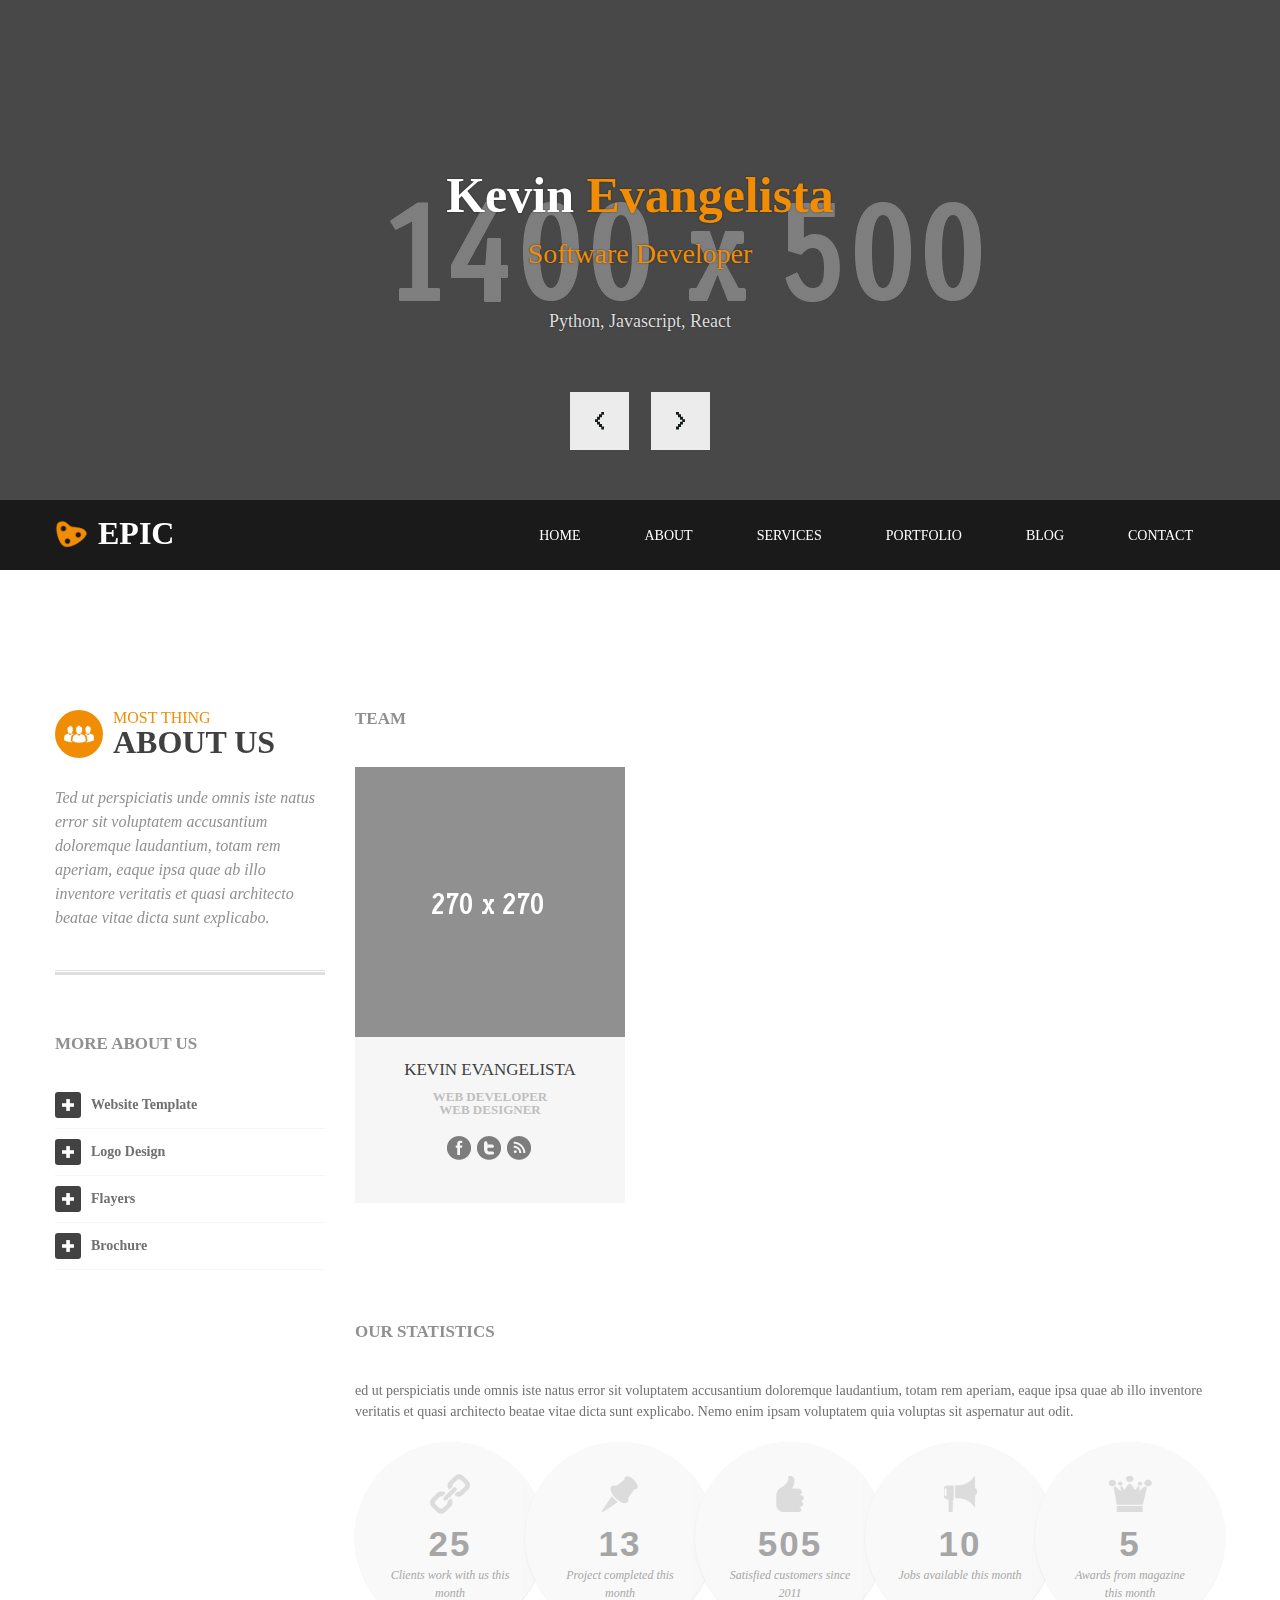
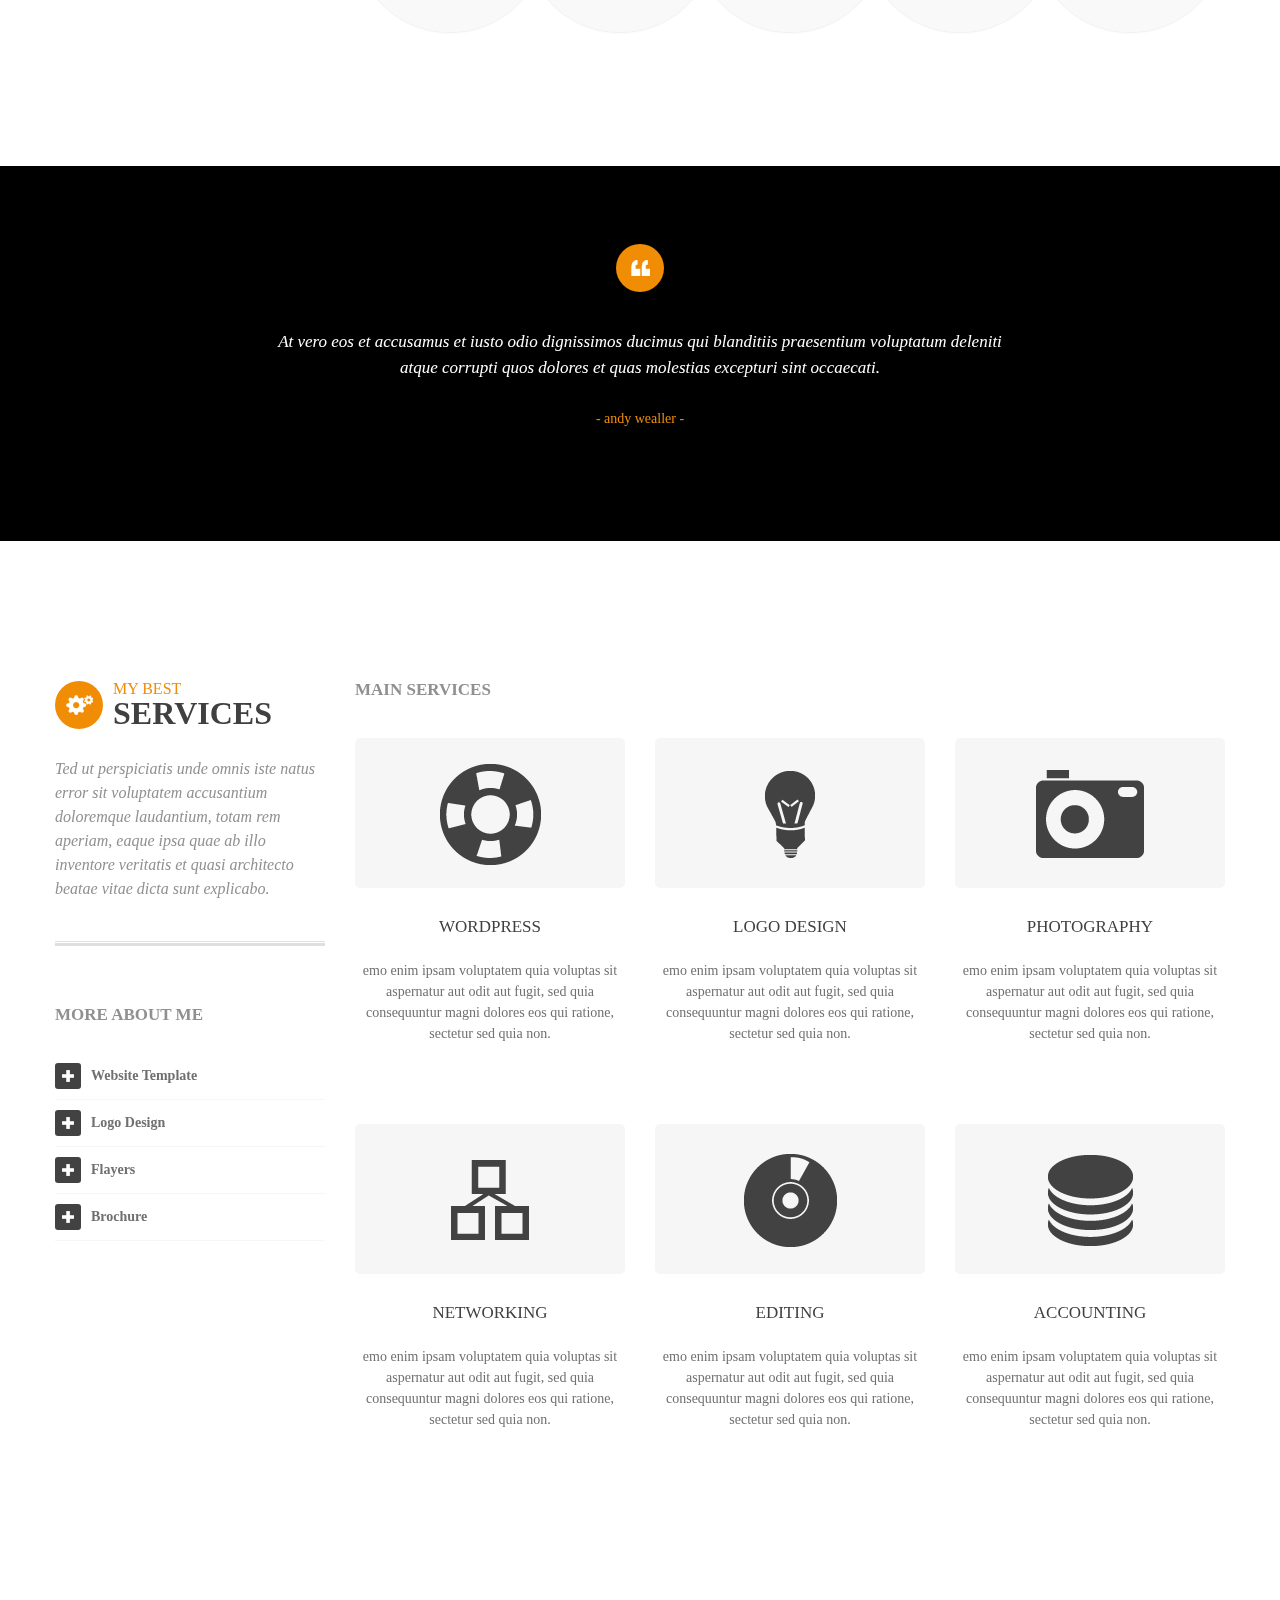
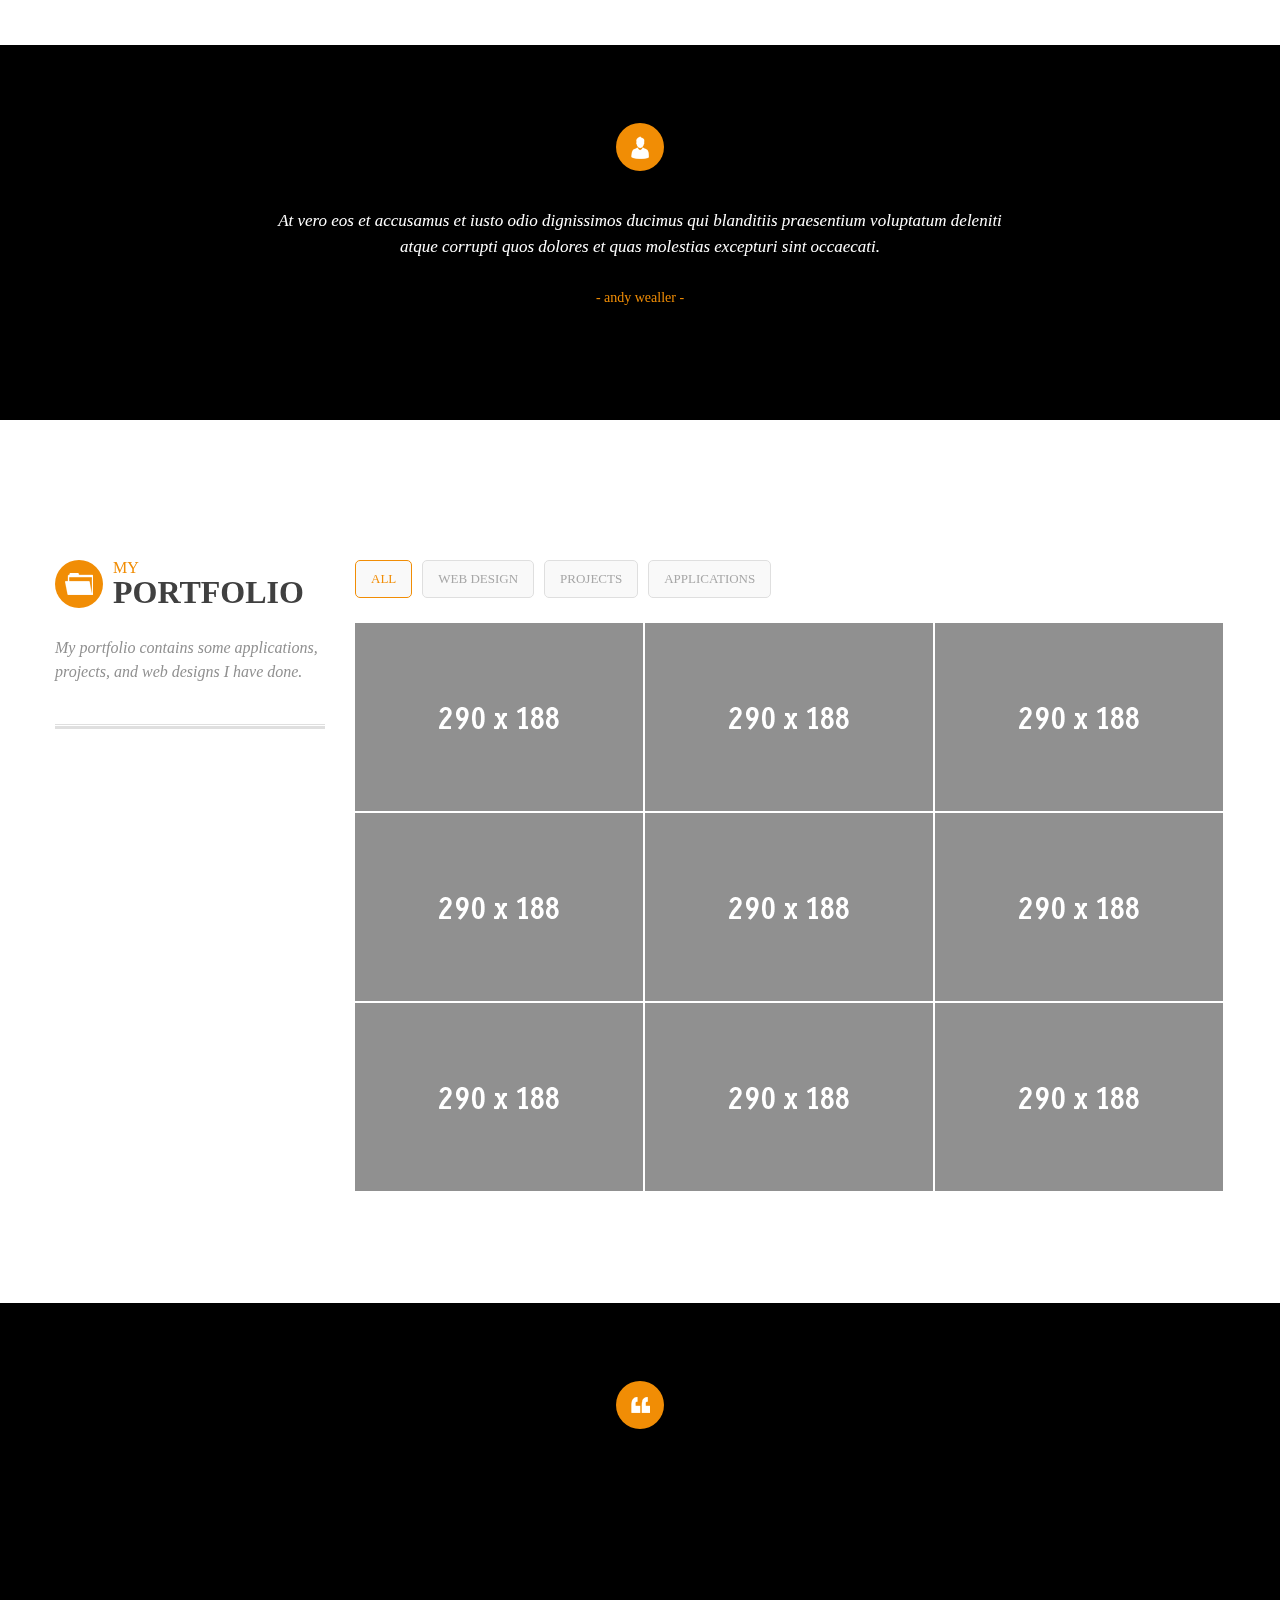
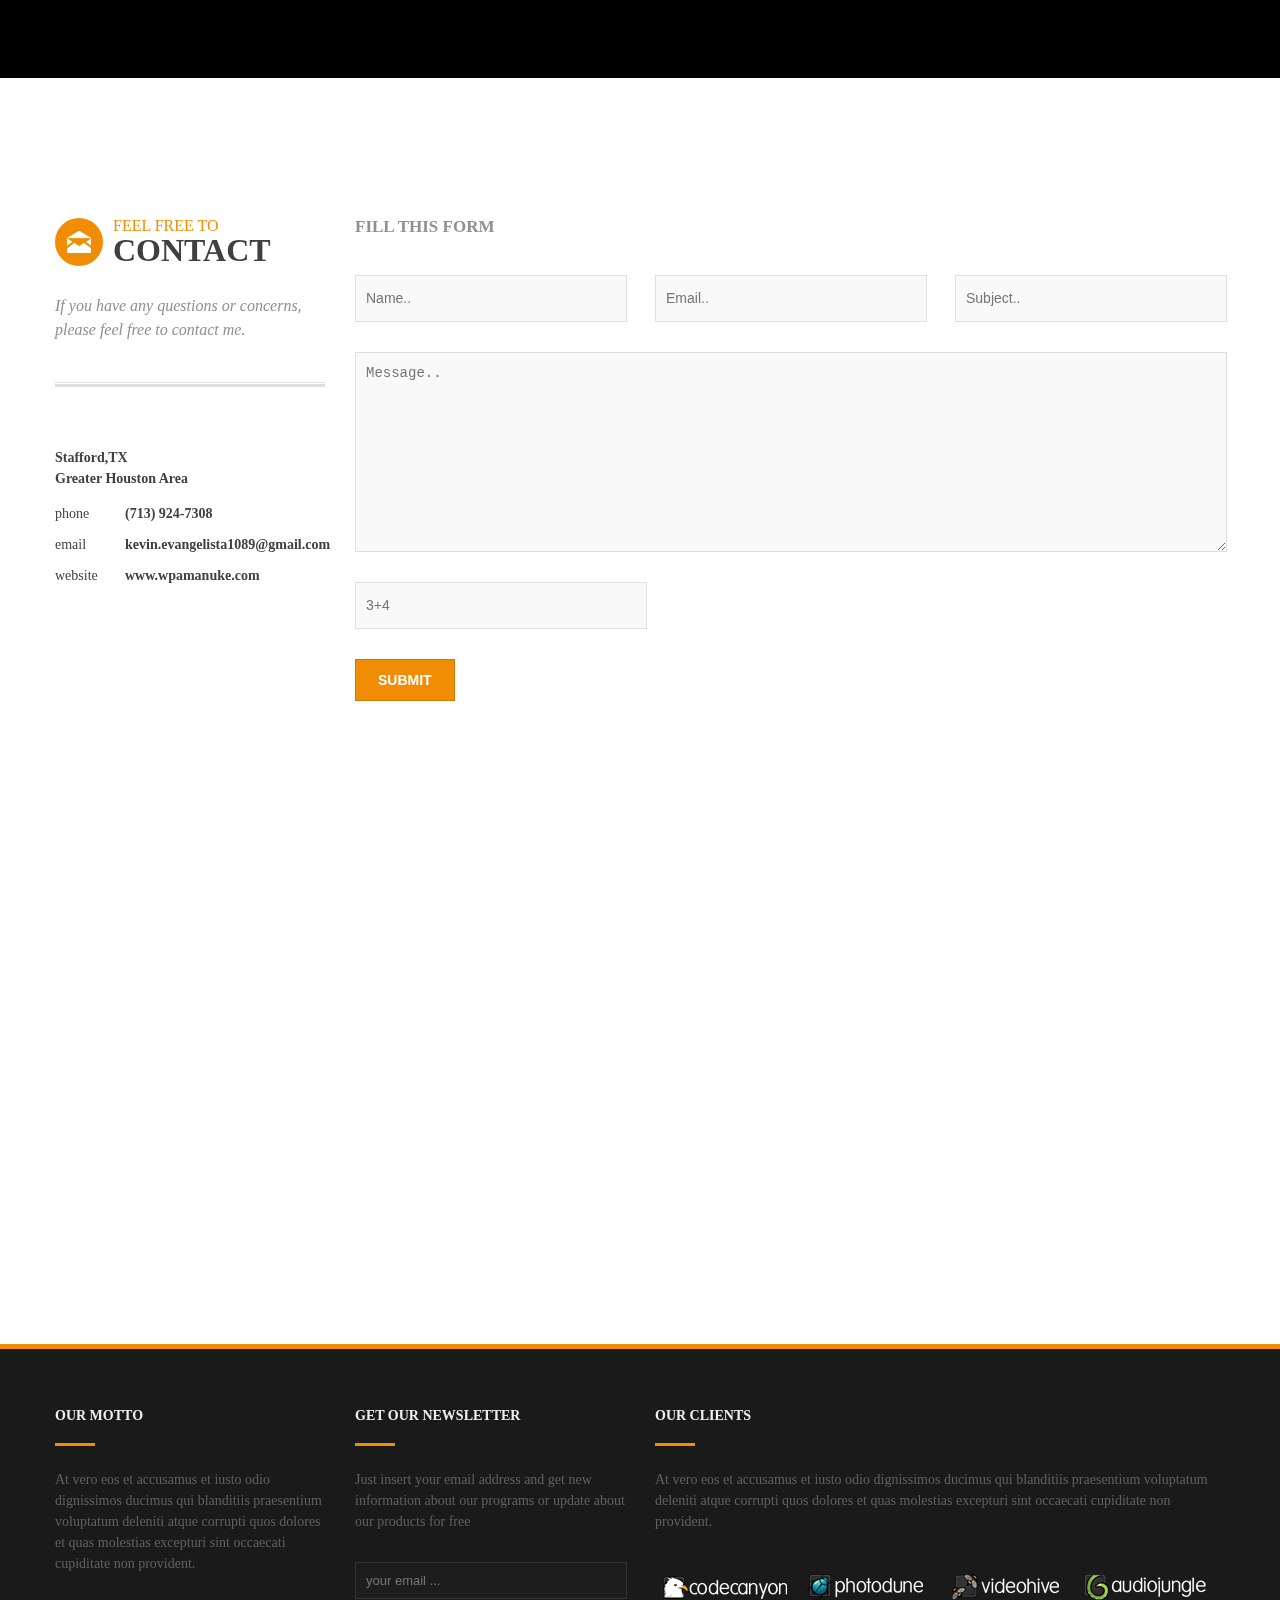
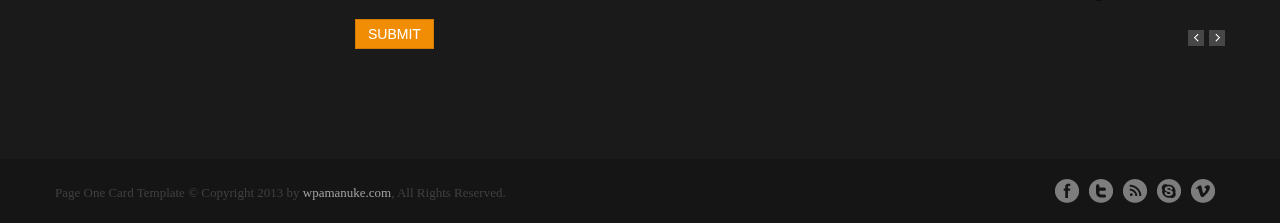
==== HTML/index.html @ 3fe8ce92 "first commit" ====
<!DOCTYPE html>
<!--[if lt IE 7 ]><html class="ie ie6" lang="en"> <![endif]-->
<!--[if IE 7 ]><html class="ie ie7" lang="en"> <![endif]-->
<!--[if IE 8 ]><html class="ie ie8" lang="en"> <![endif]-->
<!--[if (gte IE 9)|!(IE)]><!--><html lang="en"> <!--<![endif]-->

<head>

	<!-- Your Basic Site Informations -->
	<title>Epic Responsive Parallax HTML Template</title>
	<meta http-equiv="content-type" content="text/html;charset=utf-8" />
    <meta name="description" content="Epic HTML Responsive Template " />
    <meta name="keywords" content="HTML Template, One Page Template" />
    <meta name="author" content="WPAmaNuke" />
    
    <!-- Mobile Specific Meta -->
	<meta name="viewport" content="width=device-width, initial-scale=1, maximum-scale=1">
     
    <!-- Stylesheets -->
    <link rel="stylesheet" href="css/reset.css">
	<link rel="stylesheet" href="css/layout.css">
	<link rel="stylesheet" href="css/animate.min.css">
	<link rel="stylesheet" href="css/component.css">

	<link rel="stylesheet" type="text/css" href="css/960.css" />
	<link rel="stylesheet" type="text/css" href="css/768.css" />
	<link rel="stylesheet" type="text/css" href="css/480.css" />
	
	<!--[if lt IE 9]>
		<link rel="stylesheet" href="css/ie.css">
    <![endif]-->
    <!-- Favicons -->
	<link rel="shortcut icon" href="images/favicon.ico">
	<link rel="apple-touch-icon" href="images/apple-touch-icon.png">
	<link rel="apple-touch-icon" sizes="72x72" href="images/apple-touch-icon-72x72.png">
	<link rel="apple-touch-icon" sizes="114x114" href="images/apple-touch-icon-114x114.png">
    
	<!-- Java Scripts -->
	<script src="js/modernizr.custom.js"></script>
	
</head>
<body>

	<!-- HOME -->
	<div class="full_100">
		<div id="id_home">
			<div class="home_slider_prev_next">
				<div id="home_slider_prev_next">
					<a href="#" class="cycle-prev" title="previous"><span></span></a> <a href="#" class="cycle-next" title="next"><span></span></a>
				</div>
			</div>
			<!-- data-cycle-timeout="0" data-cycle-speed="100" data-cycle-fx="fade" -->
			<div id="home_slider" 
				class="slider cycle-slideshow"  
				data-cycle-auto-height="container" 
				data-cycle-slides="> div"
				data-cycle-prev="#id_home .cycle-prev"
				data-cycle-next="#id_home .cycle-next"
				data-cycle-fx="fade"
				data-cycle-timeout="5000" 
				data-cycle-speed="300">
				
				<!-- SLIDE 1 -->
				<div class="slide"  style="background-image:url('images/home/pic_1.jpg');">
					<div class="slide_bg">
						<div class="container_12">
							<div class="grid_12">
								<div class="title animated fadeInLeftBig"><h2>Kevin <span>Evangelista</span></h2></div>																
								<div 	class="sub_title animated fadeInRightBig"><h3>Software Developer</h3></div>		
								<div 	class="sub_paragraph animated fadeInUpBig"><p>Python, Javascript, React</p></div>
							</div>
						</div>
					</div>
				</div>
				<!-- SLIDE 1 ENDS -->
				
				<!-- SLIDE 2 -->
				<div class="slide"  style="background-image:url('images/home/pic_2.jpg');">
					<div class="slide_bg">
						<div class="container_12">
							<div class="grid_12">
								<div class="title animated fadeInLeftBig"><h2>Kevin <span>Evangelista</span></h2></div>																
								<div 	class="sub_title animated fadeInRightBig"><h3>Web Designer</h3></div>		
								<div 	class="sub_paragraph animated fadeInUpBig"><p>Bootstrap</p></div>
							</div>
						</div>
					</div>
				</div>
				<!-- SLIDE 2 ENDS -->
				
				<!-- SLIDE 1 -->
				<div class="slide"  style="background-image:url('images/home/pic_3.jpg');">
					<div class="slide_bg">
						<div class="container_12">
							<div class="grid_12">
								<div class="title animated fadeInLeftBig"><h2>Kevin <span>Evangelista</span></h2></div>																
								<div 	class="sub_title animated fadeInRightBig"><h3>Software Developer</h3></div>		
								<div 	class="sub_paragraph animated fadeInUpBig"><p>Python, Javascript, React</p></div>
							</div>
						</div>
					</div>
				</div>
				<!-- SLIDE 1 ENDS -->
				
				<!-- SLIDE 2 -->
				<div class="slide"  style="background-image:url('images/slider/paralax_2.jpg');">
					<div class="slide_bg">
						<div class="container_12">
							<div class="grid_12">
								<div class="title animated fadeInLeftBig"><h2>Kevin <span>Evangelista</span></h2></div>																
								<div 	class="sub_title animated fadeInRightBig"><h3>Web Designer</h3></div>		
								<div 	class="sub_paragraph animated fadeInUpBig"><p>Bootstrap</p></div>
							</div>
						</div>
					</div>
				</div>
				<!-- SLIDE 2 ENDS -->
				
			</div>
			
		</div>
	</div>
	<!-- HOME ENDS -->
	
	
	<!-- NAVIGATION -->
	<div id="id_menu_div">
		<div id="id_menu">
			<div class="container_12">
				<div class="grid_12">
					<div id="id_logo">
						<div id="logo_pic">
							<a href="" title=""><img src="images/logo.png" alt=""></a>
						</div>
						<div id="logo_title">
							<a href="" title=""><h1 class="slogan">EPIC</h1></a>
						</div>
					</div>
					<div id="id_menu_desktop">
						<ul id="nav">
							<li><a title="" href="index.html#id_home">HOME</a></li>
							<li><a title="" href="index.html#id_about">ABOUT</a></li>
							<li><a title="" href="index.html#id_service">SERVICES</a></li>
							<li><a title="" href="index.html#id_portfolio">PORTFOLIO</a></li>
							<li><a class="external" title="" href="blog.html">BLOG</a></li>
							<li><a title="" href="index.html#id_contact">CONTACT</a></li>
						</ul>
						<div class="clear"></div>
					</div>
					<div id="dl-menu" class="dl-menuwrapper">
						<button class="dl-trigger">Open Menu</button>
						<ul class="dl-menu">
							<li><a title="" href="index.html#id_home">HOME</a></li>
							<li><a title="" href="index.html#id_about">ABOUT</a></li>
							<li><a title="" href="index.html#id_service">SERVICES</a></li>
							<li><a title="" href="index.html#id_portfolio">PORTFOLIO</a></li>
							<li><a class="external" title="" href="blog.html">BLOG</a></li>
							<li><a title="" href="index.html#id_contact">CONTACT</a></li>
						</ul>
					</div>
				</div>
				<div class="clear"></div>
			</div>
		</div>
	</div>
	<!-- NAVIGATION ENDS -->
	
	<!-- ABOUT -->
	<div class="layout-boxed">
		<div id="id_about" class="div_section">
			<div class="container_12">
				<div class="row-fluid">
				
					<!-- ABOUT US -->
					<div class="grid_3">
						
						<div>
							<div class="h3_heading_l">
								<div class="h3_heading_l_icon left">
									<i class="about_icon"></i>
								</div>
								<div class="h3_desc_container left">
									<div class="h3_desc_div">
										<div class="h3_desc">MOST THING</div> 
										<div class="h3_title cf_resume">ABOUT US</div>
									</div>
								</div>
								<div class="clear"></div>
							</div>
							<div class="div_widget_left">
								<div class="p_special">
									<p>
									Ted ut perspiciatis unde omnis iste natus error sit voluptatem accusantium doloremque laudantium, totam rem aperiam, eaque ipsa quae ab illo inventore veritatis et quasi architecto beatae vitae dicta sunt explicabo.
									</p>
								</div>
								<div class="p_special_line">
								</div>
							</div>
							
						</div>
							
				
						
						<div class="div_widget_left m_hide">
								<h3 class="h3_service">MORE ABOUT US</h3>
								<!-- start TABS -->
								<div>
									<ul class="ul_questions">
										<li>
											<div class="border-center-contain">
												<div class="plus_minus_block">
													<i class="plus_minus"></i>
												</div>
												<div class="border-center">
													<a href="" title=""><span class="title left">Website Template</span></a>
												</div>
											</div>
											<div class="clear"></div>
											<div class="answer">
												<p>
												At vero eos et accusamus et iusto odio dignissimos ducimus qui blanditiis praesentium voluptatum deleniti atque corrupti quos dolores et quas molestias excepturi sint.
												</p>
											</div>
										</li>
										<li>
											<div class="border-center-contain">
												<div class="plus_minus_block">
													<i class="plus_minus"></i>
												</div>
												<div class="border-center">
													<a href="" title=""><span class="title left">Logo Design</span></a>
												</div>
											</div>
											<div class="clear"></div>
											<div class="answer">
												<p>
												Occaecati cupiditate non provident, similique sunt in culpa qui officia deserunt mollitia animi, id est laborum et dolorum fuga. Et harum quidem rerum facilis est et expedita distinctio.
												</p>
											</div>
										</li>
										<li>
											<div class="border-center-contain">
												<div class="plus_minus_block">
													<i class="plus_minus"></i>
												</div>
												<div class="border-center">
													<a href="" title=""><span class="title left">Flayers</span></a>
												</div>
											</div>
											<div class="clear"></div>
											<div class="answer">
												<p>
												Nam libero tempore, cum soluta nobis est eligendi optio cumque nihil impedit quo minus id quod maxime placeat facere possimus, omnis voluptas assumenda est, omnis dolor repellendus. Temporibus autem quibusdam et aut officiis debitis aut rerum necessitatibus saepe eveniet ut et voluptates repudiandae sint et molestiae non recusandae.
												</p>
											</div>
										</li>
										<li>
											<div class="border-center-contain">
												<div class="plus_minus_block">
													<i class="plus_minus"></i>
												</div>
												<div class="border-center">
													<a href="" title=""><span class="title left">Brochure</span></a>
												</div>
											</div>
											<div class="clear"></div>
											<div class="answer">
												<p>
												Itaque earum rerum hic tenetur a sapiente delectus, ut aut reiciendis voluptatibus maiores alias consequatur aut perferendis doloribus asperiores repellat.
												</p>
											</div>
										</li>
										
									</ul>
								</div>
								<!-- end TABS -->
						</div>
							
					
						
					</div>
				
					<!-- ABOUT US ENDS -->
				
					
					<div class="grid_9">
						<!-- OUR TEAM -->
						<div class="our_team">
							<div>
								<h2 class="h2_heading_r">TEAM</h2>
							</div>
							<div class="row-fluid">
								<div class="grid_3">
									<div class="div_team">
										<div class="div_center">
											<!-- start portfolio 1 -->
											<div class="div_team_1_2 view effect">  
											  <img class="div_team_img" src="images/about/team_1.png" alt="" />  
											  <div class="mask"> 
												<a href="#" class="info" title="Full Image">Full Image</a>  
											  </div>  
											</div> 
											<!-- end portfolio 1 -->
											
											<div class="div_team_1_2">										
												<h3 class="h3_team">KEVIN EVANGELISTA</h3>
												<span class="team_position">WEB DEVELOPER <br>
													WEB DESIGNER</span>
												<div>
													<ul class="ul_social_team clearfix">
														<li><a class="social_facebook" href="" title=""></a></li>
														<li><a class="social_twitter" href="" title=""></a></li>
														<li><a class="social_rss" href="" title=""></a></li>
													</ul>
												</div>
											</div>
											<div class="div_team_1_2_clear"></div>
										</div>
										<!-- pop up -->
										<div class="div_team_skill">
											<div class="div_center left m_hide  t_hide">
												<div class="div_team_1_2">
													<img class="div_team_img" src="images/about/team_1.png" alt="" />  
												</div>
												<div class="div_team_1_2">
													<h3 class="h3_team">KEVIN EVANGELISTA</h3>
													<span class="team_position">WEB DEVELOPER <br> WEB DESIGNER</span>
													<div>
														<ul class="ul_social_team clearfix">
															<li><a class="social_facebook" href="" title=""></a></li>
															<li><a class="social_twitter" href="" title=""></a></li>
															<li><a class="social_rss" href="" title=""></a></li>
														</ul>
													</div>
												</div>
												<div class="div_team_1_2_clear"></div>
											</div>
											<div class="div_skill left">
												<div class="margin_right">
													<div class="p_skill">
														<p>
														Sed ut perspiciatis unde omnis iste natus error sit voluptatem accusantium doloremque laudantium, sed quia consequuntur magni dolores.
														</p>
														<div class="double_line"></div>
													</div>
													<h3>MY SKILLS</h3>
													<ul class="ul_skill">
														<li>
															<div class="skill_title">LOGO DESIGN <span>- 90%</span></div>
															<div>
																<div class="bar_container">
																	<div class="bar" style="width:90%;"></div>
																</div>
															</div>
														</li>
														<li>
															<div class="skill_title">BROCHURE <span>- 60%</span></div>
															<div>
																<div class="bar_container">
																	<div class="bar" style="width:60%;"></div>
																</div>
															</div>
														</li>
														<li>
															<div class="skill_title">WEB DESIGN <span>- 80%</span></div>
															<div>
																<div class="bar_container">
																	<div class="bar" style="width:80%;"></div>
																</div>
															</div>
														</li>
														<li>
															<div class="skill_title">WORDPRESS <span>- 80%</span></div>
															<div>
																<div class="bar_container">
																	<div class="bar" style="width:80%;"></div>
																</div>
															</div>
														</li>
													</ul>
												</div>
												<div class="team_close">
											</div>
											
											</div>
										</div>
										<!-- pop up ends -->
									</div>
								</div>
								<!-- <div class="grid_3">
									<div class="div_team">
										<div class="div_center">
											<div class="div_team_1_2 view effect">  
											  <img class="div_team_img" src="images/about/team_2.png" alt="" />  
											  <div class="mask"> 
												<a href="#" class="info" title="Full Image">Full Image</a>  
											  </div>  
											</div> 
											<div class="div_team_1_2">	
												<h3 class="h3_team">BLACE OBIWAN</h3>
												<span class="team_position">CEO</span>
												<div>
													<ul class="ul_social_team clearfix">
														<li><a class="social_facebook" href="" title=""></a></li>
														<li><a class="social_twitter" href="" title=""></a></li>
														<li><a class="social_rss" href="" title=""></a></li>
													</ul>
												</div>
											</div>
											<div class="div_team_1_2_clear"></div>
										</div> -->
										
										<!-- pop up -->
										<!-- <div class="div_team_skill">
											<div class="div_center left m_hide  t_hide">
												<div>
													<img src="images/about/team_2.png" alt="" />
												</div>
												<div>
													<h3 class="h3_team">BLACE OBIWAN</h3>
													<span class="team_position">CEO</span>
													<div>
														<ul class="ul_social_team clearfix">
															<li><a class="social_facebook" href="" title=""></a></li>
															<li><a class="social_twitter" href="" title=""></a></li>
															<li><a class="social_rss" href="" title=""></a></li>
														</ul>
													</div>
												</div>
											</div>
											<div class="div_skill left">
												<div class="margin_right">
													<div class="p_skill">
														<p>
														Iste natus error sit voluptatem accusantium doloremque laudantium, sed quia consequuntur magni dolores eos qui ratione totam rem aperiam.
														</p>
														<div class="double_line"></div>
													</div>
													<h3>MY SKILLS</h3>
													<ul class="ul_skill">
														<li>
															<div class="skill_title">LOGO DESIGN</div>
															<div>
																<div class="bar_container">
																	<div class="bar" style="width:90%;"></div>
																</div>
															</div>
														</li>
														<li>
															<div class="skill_title">BROCHURE</div>
															<div>
																<div class="bar_container">
																	<div class="bar" style="width:60%;"></div>
																</div>
															</div>
														</li>
														<li>
															<div class="skill_title">WEB DESIGN</div>
															<div>
																<div class="bar_container">
																	<div class="bar" style="width:80%;"></div>
																</div>
															</div>
														</li>
													</ul>
												</div>
												<div class="team_close">
												</div>
											</div>
										</div> -->
										<!-- pop up ends -->
										
									<!-- </div>
								</div>
								<div class="grid_3">
									<div class="div_team">
										<div class="div_center">
											<div class="div_team_1_2 view effect">  
											  <img class="div_team_img" src="images/about/team_3.png" alt="" />  
											  <div class="mask"> 
												<a href="#" class="info" title="Full Image">Full Image</a>  
											  </div>  
											</div> 
											<div class="div_team_1_2">
												<h3 class="h3_team">JOHNY ISKANDAR</h3>
												<span class="team_position">TALENT FINDER</span>
												<div>
													<ul class="ul_social_team clearfix">
														<li><a class="social_facebook" href="" title=""></a></li>
														<li><a class="social_twitter" href="" title=""></a></li>
														<li><a class="social_rss" href="" title=""></a></li>
													</ul>
												</div>
											</div>
											<div class="div_team_1_2_clear"></div>
										</div> -->
										
										<!-- pop up -->
										<!-- <div class="div_team_skill_last">
											<div class="div_center right t_left  m_hide t_hide">
												<div>
													<img src="images/about/team_3.png" alt="" />
												</div>
												<div>
													<h3 class="h3_team">JOHNY ISKANDAR</h3>
													<span class="team_position">TALENT FINDER</span>
													<div>
														<ul class="ul_social_team clearfix">
															<li><a class="social_facebook" href="" title=""></a></li>
															<li><a class="social_twitter" href="" title=""></a></li>
															<li><a class="social_rss" href="" title=""></a></li>
														</ul>
													</div>
												</div>
											</div>
											<div class="div_skill left">
												<div class="margin_right">
													<div class="p_skill">
														<p>
														 Laudantium, sed quia consequuntur magni dolores eos qui ratione totam rem aperiam, sed ut perspiciatis unde omnis iste.
														</p>
														<div class="double_line"></div>
													</div>
													<h3>MY SKILLS</h3>
													<ul class="ul_skill">
														<li>
															<div class="skill_title">LOGO DESIGN</div>
															<div>
																<div class="bar_container">
																	<div class="bar" style="width:90%;"></div>
																</div>
															</div>
														</li>
														<li>
															<div class="skill_title">BROCHURE</div>
															<div>
																<div class="bar_container">
																	<div class="bar" style="width:60%;"></div>
																</div>
															</div>
														</li>
														<li>
															<div class="skill_title">WEB DESIGN</div>
															<div>
																<div class="bar_container">
																	<div class="bar" style="width:80%;"></div>
																</div>
															</div>
														</li>
													</ul>
												</div>
												<div class="team_close">
												</div>
											</div>											
										</div> -->
										<!-- pop up ends -->
									<!-- </div>
									
									
								</div> -->
								<div class="clear"></div>
							</div>
						</div>
						<!-- OUR TEAM ENDS-->
						
						<!-- STATISTIC -->
						<div>
							<!-- STATISTIC TITLE -->
							
							<h2 class="h2_heading_r">OUR STATISTICS</h2>
							<p>
							ed ut perspiciatis unde omnis iste natus error sit voluptatem accusantium doloremque laudantium, totam rem aperiam, eaque ipsa quae ab illo inventore veritatis et quasi architecto beatae vitae dicta sunt explicabo. Nemo enim ipsam voluptatem quia voluptas sit aspernatur aut odit.
							</p>
							<!-- STATISTIC TITLE ENDS-->
							
							<!-- CIRCLE -->
							<div class="ch-circle">
								<ul class="ch-grid">
									<li>
										<div class="ch-item ch-img-1">
											<div class="ch-info">
												<i class="about_icon_1"></i>
												<h3>25</h3>
												<p>Clients work with us this month</p>
											</div>
										</div>
									</li>
									<li>
										<div class="ch-item ch-img-1">
											<div class="ch-info">
												<i class="about_icon_2"></i>
												<h3>13</h3>
												<p>Project completed this month</p>
											</div>
										</div>
									</li>
									<li>
										<div class="ch-item ch-img-1">
											<div class="ch-info">
												<i class="about_icon_3"></i>
												<h3>505</h3>
												<p>Satisfied customers since 2011</p>
											</div>
										</div>
									</li>
									<li>
										<div class="ch-item ch-img-1">
											<div class="ch-info">
												<i class="about_icon_4"></i>
												<h3>10</h3>
												<p>Jobs available this month</p>
											</div>
										</div>
									</li>
									<li>
										<div class="ch-item ch-img-1">
											<div class="ch-info">
												<i class="about_icon_5"></i>
												<h3>5</h3>
												<p>Awards from magazine this month</p>
											</div>
										</div>
									</li>
								</ul>
								<div class="clear"></div>
							</div>
							<!-- CIRCLE ENDS-->
						</div>
						<!-- STATISTIC  ENDS-->
						
					</div>
					<div class="clear"></div>
					
					
					
				</div>
			</div>
		</div>
	</div>
	<!-- ABOUT ENDS -->
	
	<!-- PARALAX 1 -->
	<div class="full_100">
		<div id="paralax_1" class="paralax_slider">
			<div class="container_12">
				<div class="grid_12">
					<div class="div_center">
						<div class="paralax_slider_1">
							<div class="circle_30_testimonial"><img src="images/quote_icon.png" alt="" /></div>
							<div class="paralax_slider_div_block">
								<div class="paralax_slider_bgc">
									<ul class="paralax_slider_1_slides">
										<li>
											<div class="paralax_slider_div">
												
												<p>
												At vero eos et accusamus et iusto odio dignissimos ducimus qui blanditiis praesentium voluptatum deleniti atque corrupti quos dolores et quas molestias excepturi sint occaecati.
												</p>
												<span class="quote">- andy wealler -</span>
											
											</div>
										</li>
									</ul>
								</div>
							</div>
						</div>
					</div>
				</div>
				<div class="clear"></div>
			</div>
		</div>
	</div>
	<!-- PARALAX ENDS -->
	
	
	<!-- SERVICE -->
	<div class="layout-boxed">
		<div id="id_service" class="div_section">
			<div class="container_12">
				<div class="row-fluid">
					<div class="grid_3">
						<div class="div_widget_left">
							<div class="h3_heading_l">
								<div class="h3_heading_l_icon left">
									<i class="service_icon"></i>
								</div>
								<div class="h3_desc_container left">
									<div class="h3_desc_div">
										<div class="h3_desc">MY BEST</div> 
										<div class="h3_title cf_resume">SERVICES</div>
									</div>
								</div>
								<div class="clear"></div>
							</div>
							<div class="p_special">
								<p>
								Ted ut perspiciatis unde omnis iste natus error sit voluptatem accusantium doloremque laudantium, totam rem aperiam, eaque ipsa quae ab illo inventore veritatis et quasi architecto beatae vitae dicta sunt explicabo.
								</p>
							</div>
							<div class="p_special_line">
							</div>
						</div>
						
						<div class="div_widget_left m_hide">
								<h3 class="h3_service">MORE ABOUT ME</h3>
								<!-- start TABS -->
								<div>
									<ul class="ul_questions">
										<li>
											<div class="border-center-contain">
												<div class="plus_minus_block">
													<i class="plus_minus"></i>
												</div>
												<div class="border-center">
													<a href="" title=""><span class="title left">Website Template</span></a>
												</div>
											</div>
											<div class="clear"></div>
											<div class="answer">
												<p>
												At vero eos et accusamus et iusto odio dignissimos ducimus qui blanditiis praesentium voluptatum deleniti atque corrupti quos dolores et quas molestias excepturi sint.
												</p>
											</div>
										</li>
										<li>
											<div class="border-center-contain">
												<div class="plus_minus_block">
													<i class="plus_minus"></i>
												</div>
												<div class="border-center">
													<a href="" title=""><span class="title left">Logo Design</span></a>
												</div>
											</div>
											<div class="clear"></div>
											<div class="answer">
												<p>
												Occaecati cupiditate non provident, similique sunt in culpa qui officia deserunt mollitia animi, id est laborum et dolorum fuga. Et harum quidem rerum facilis est et expedita distinctio.
												</p>
											</div>
										</li>
										<li>
											<div class="border-center-contain">
												<div class="plus_minus_block">
													<i class="plus_minus"></i>
												</div>
												<div class="border-center">
													<a href="" title=""><span class="title left">Flayers</span></a>
												</div>
											</div>
											<div class="clear"></div>
											<div class="answer">
												<p>
												Nam libero tempore, cum soluta nobis est eligendi optio cumque nihil impedit quo minus id quod maxime placeat facere possimus, omnis voluptas assumenda est, omnis dolor repellendus. Temporibus autem quibusdam et aut officiis debitis aut rerum necessitatibus saepe eveniet ut et voluptates repudiandae sint et molestiae non recusandae.
												</p>
											</div>
										</li>
										<li>
											<div class="border-center-contain">
												<div class="plus_minus_block">
													<i class="plus_minus"></i>
												</div>
												<div class="border-center">
													<a href="" title=""><span class="title left">Brochure</span></a>
												</div>
											</div>
											<div class="clear"></div>
											<div class="answer">
												<p>
												Itaque earum rerum hic tenetur a sapiente delectus, ut aut reiciendis voluptatibus maiores alias consequatur aut perferendis doloribus asperiores repellat.
												</p>
											</div>
										</li>
										
									</ul>
								</div>
								<!-- end TABS -->
							</div>
							
					</div>
					<div class="grid_9">
						<div>
							<h2 class="h2_heading_r">MAIN SERVICES</h2>
						</div>
						<div class="row-fluid">
							<div class="grid_3">
								<div class="div_service div_service_bottom">
									<div class="div_service_img_block">
										<div class="div_service_img">
											<i class="service_icon_1"></i>
										</div>
									</div>
									<h3>WORDPRESS</h3>
									<p>
									emo enim ipsam voluptatem quia voluptas sit aspernatur aut odit aut fugit, sed quia consequuntur magni dolores eos qui ratione, sectetur sed quia non.
									</p>
								</div>
							</div>
							<div class="grid_3">
								<div class="div_service div_service_bottom">
									<div class="div_service_img_block">
										<div class="div_service_img">
											<i class="service_icon_2"></i>
										</div>
									</div>
									<h3>LOGO DESIGN</h3>
									<p>
									emo enim ipsam voluptatem quia voluptas sit aspernatur aut odit aut fugit, sed quia consequuntur magni dolores eos qui ratione, sectetur sed quia non.
									</p>
								</div>
							</div>
							<div class="grid_3">
								<div class="div_service div_service_bottom">
									<div class="div_service_img_block">
										<div class="div_service_img">
											<i class="service_icon_3"></i>
										</div>
									</div>
									<h3>PHOTOGRAPHY</h3>
									<p>
									emo enim ipsam voluptatem quia voluptas sit aspernatur aut odit aut fugit, sed quia consequuntur magni dolores eos qui ratione, sectetur sed quia non.
									</p>
								</div>
							</div>
							<div class="clear"></div>
						</div>
						<div class="row-fluid">
							<div class="grid_3">
								<div class="div_service">
									<div class="div_service_img_block">
										<div class="div_service_img">
											<i class="service_icon_4"></i>
										</div>
									</div>
									<h3>NETWORKING</h3>
									<p>
									emo enim ipsam voluptatem quia voluptas sit aspernatur aut odit aut fugit, sed quia consequuntur magni dolores eos qui ratione, sectetur sed quia non.
									</p>
								</div>
							</div>
							<div class="grid_3">
								<div class="div_service">
									<div class="div_service_img_block">
										<div class="div_service_img">
											<i class="service_icon_5"></i>
										</div>
									</div>
									<h3>EDITING</h3>
									<p>
									emo enim ipsam voluptatem quia voluptas sit aspernatur aut odit aut fugit, sed quia consequuntur magni dolores eos qui ratione, sectetur sed quia non.
									</p>
								</div>
							</div>
							<div class="grid_3">
								<div class="div_service">
									<div class="div_service_img_block">
										<div class="div_service_img">
											<i class="service_icon_6"></i>
										</div>
									</div>
									<h3>ACCOUNTING</h3>
									<p>
									emo enim ipsam voluptatem quia voluptas sit aspernatur aut odit aut fugit, sed quia consequuntur magni dolores eos qui ratione, sectetur sed quia non.
									</p>
								</div>
							</div>
							<div class="clear"></div>
						</div>
						
						
						<!-- <div>
							<h2 class="h2_heading_r">PRICING TABLE</h2>
							<p>
								ed ut perspiciatis unde omnis iste natus error sit voluptatem accusantium doloremque laudantium, totam rem aperiam, eaque ipsa quae ab illo inventore veritatis et quasi architecto beatae vitae dicta sunt explicabo. Nemo enim ipsam voluptatem quia voluptas sit aspernatur aut odit. 
							</p>
						</div>
						<div class="row-fluid">
							<div class="grid_3">
								<div class="plan">
									<div class="label">
										LOW
									</div>
									<div class="price">
										$20 
										<div class="price_time">/ month</div>
									</div>
									<div class="features">
										<ul>
											<li>15 projects</li>
											<li>5 GB Storage</li>
											<li>Unlimited Users</li>
											<li>No Time Tracking</li>
											<li>
												<div class="mb_35">
													Enhanced Security
												</div>
											</li>
										</ul>
									</div>
									<div class="button">
										<a href="" title="">SIGN UP</a>
									</div>
								</div>
							</div>
							<div class="grid_3">
								<div class="plan">
									<div class="label">
										STANDARD
									</div>
									<div class="price">
										$180 
										<div class="price_time">/ month</div>
									</div>
									<div class="features">
										<ul>
											<li>15 projects</li>
											<li>5 GB Storage</li>
											<li>Unlimited Users</li>
											<li>No Time Tracking</li>
											<li>
												<div class="mb_35">
													Enhanced Security
												</div>
											</li>
										</ul>
									</div>
									<div class="button">
										<a href="" title="">SIGN UP</a>
									</div>
								</div>
							</div>
							<div class="grid_3">
								<div class="plan">
									<div class="label">
										HIGH
									</div>
									<div class="price">
										$500 
										<div class="price_time">/ month</div>
									</div>
									<div class="features">
										<ul>
											<li>15 projects</li>
											<li>5 GB Storage</li>
											<li>Unlimited Users</li>
											<li>No Time Tracking</li>
											<li>
												<div class="mb_35">
													Enhanced Security
												</div>
											</li>
										</ul>
									</div>
									<div class="button">
										<a href="" title="">SIGN UP</a>
									</div>
								</div>
							</div>
							<div class="clear"></div>
						</div> -->
						
					</div>
					<div class="clear"></div>
				</div>
			</div>
		</div>
	</div>
	<!-- SERVICE ENDS -->
	
	<!-- PARALAX 2 -->	
	<div class="full_100">	
		<div id="paralax_2" class="paralax_slider">
			<div class="container_12">
				<div class="grid_12">
					<div class="div_center">
						<div class="paralax_slider_2">
							<div class="circle_30_testimonial"><img src="images/testimonial_icon.png" alt="" /></div>
							<div class="paralax_slider_div_block">
								<div class="paralax_slider_bgc">
									<ul class="paralax_slider_2_slides">
										<li>
											<div class="paralax_slider_div">
												
												<p>
												At vero eos et accusamus et iusto odio dignissimos ducimus qui blanditiis praesentium voluptatum deleniti atque corrupti quos dolores et quas molestias excepturi sint occaecati.
												</p>
												<span class="quote">- andy wealler -</span>
											
											</div>
										</li>
									</ul>
								</div>
							</div>
						</div>
					</div>
				</div>
				<div class="clear"></div>
			</div>
		</div>
	</div>
	<!-- PARALAX 2 ENDS -->
	
	<!-- PORTFOLIO -->
	<div class="layout-boxed">
		<div id="id_portfolio" class="div_section">
			<div class="container_12">
				<div class="row-fluid">
					<div class="grid_3">
						<div>
							<div class="div_widget_left">
								<div class="h3_heading_l">
									<div class="h3_heading_l_icon left">
										<i class="portfolio_icon"></i>
									</div>
									<div class="h3_desc_container left">
										<div class="h3_desc_div">
											<div class="h3_desc">MY</div> 
											<div class="h3_title cf_resume">PORTFOLIO</div>
										</div>
									</div>
									<div class="clear"></div>
								</div>
								<div class="p_special">
									<p>
									My portfolio contains some applications, projects, and web designs I have done.
									</p>
								</div>
								<div class="p_special_line">
								</div>
							</div>
							
							
						</div>
					</div>
					<div class="grid_9">
						
						<!-- PORTFOLIO DATA -->
						<div>
							<div class="ul_portfolio_cat_div">
								<ul class="ul_portfolio_cat">
									<li class="active"><a href="load_porfolio.php?cat=0" title="">ALL</a></li>
									<li><a href="load_porfolio.php?cat=1" title="">WEB DESIGN</a></li>
									<li><a href="load_porfolio.php?cat=2" title="">PROJECTS</a></li>
									<li><a href="load_porfolio.php?cat=3" title="">APPLICATIONS</a></li>
									<!-- <li><a href="load_porfolio.php?cat=4" title="">BROCHURE</a></li> -->
								</ul>
								<div class="clear"></div>
							</div>
							<div id="portfolio_container" class="main">
								<ul id="og-grid" class="og-grid">
									<li>
										<div class="view2 effect2">  
											<div class="clip">
											  <img src="images/portfolio/pic_1.png" alt="" />  
											  <div class="mask2"> 
												<a href="#" class="info2" title="Full Image">Full Image</a>  
											  </div>  
											</div>
										</div> 
									
										<!-- pop up -->
										<div class="og-expander">
											<div class="og-expander-inner">
												<div class="og-close"></div>
												<div class="og-fullimg">
													<div class="og-loading" style="display: none;"></div>
													<img alt="" src="images/portfolio/pic_big_1.png" style="display: inline;">
												</div>
												<div class="og-details">
													<div class="og-details-block">
														<h3 class="title">Portfolio Number One</h3>
														<span class="category">Web Design</span>
														<p>Swiss chard pumpkin bunya nuts maize plantain aubergine napa cabbage soko coriander sweet pepper water spinach winter purslane shallot tigernut lentil beetroot. Swiss chard pumpkin bunya nuts maize plantain aubergine napa cabbage soko coriander sweet pepper water spinach winter purslane shallot tigernut lentil beetroot.</p>
														<ul class="ul_portfolio_list">
															<li>Simple</li>
															<li>Data Mining</li>
															<li>Responsive Slider</li>
															<li>Camera Nikon Pentamax</li>
														</ul>
														<a href="http://themeforest.net/user/wpamanuke/portfolio?ref=wpamanuke" rel="" target="_blank">Visit website</a>
													</div>
												</div>
											</div>
										</div>
										<!-- pop up ends -->
									</li><li>
										<div class="view2 effect2">  
											<div class="clip">
											  <img src="images/portfolio/pic_2.png" alt="" />  
											  <div class="mask2"> 
												<a href="#" class="info2" title="Full Image">Full Image</a>  
											  </div>  
											</div>
										</div> 
										<!-- pop up -->
										<div class="og-expander">
											<div class="og-expander-inner">
												<div class="og-close"></div>
												<div class="og-fullimg">
													<div class="og-loading" style="display: none;"></div>
													<img alt="" src="images/portfolio/pic_big_2.png" style="display: inline;">
												</div>
												<div class="og-details">
													<div class="og-details-block">
														<h3 class="title">Portfolio Number One</h3>
														<span class="category">Web Design</span>
														<p>Swiss chard pumpkin bunya nuts maize plantain aubergine napa cabbage soko coriander sweet pepper water spinach winter purslane shallot tigernut lentil beetroot. Swiss chard pumpkin bunya nuts maize plantain aubergine napa cabbage soko coriander sweet pepper water spinach winter purslane shallot tigernut lentil beetroot.</p>
														<ul class="ul_portfolio_list">
															<li>Simple</li>
															<li>Data Mining</li>
															<li>Responsive Slider</li>
															<li>Camera Nikon Pentamax</li>
														</ul>
														<a href="http://themeforest.net/user/wpamanuke/portfolio?ref=wpamanuke" rel="" target="_blank">Visit website</a>
													</div>
												</div>
											</div>
										</div>
										<!-- pop up ends -->
									</li><li>
										<div class="view2 effect2">  
											<div class="clip">
											  <img src="images/portfolio/pic_3.png" alt="" />  
											  <div class="mask2"> 
												<a href="#" class="info2" title="Full Image">Full Image</a>  
											  </div>  
											</div>
										</div> 
										<!-- pop up -->
										<div class="og-expander">
											<div class="og-expander-inner">
												<div class="og-close"></div>
												<div class="og-fullimg">
													<div class="og-loading" style="display: none;"></div>
													<img alt="" src="images/portfolio/pic_big_3.png" style="display: inline;">
												</div>
												<div class="og-details">
													<div class="og-details-block">
														<h3 class="title">Portfolio Number One</h3>
														<span class="category">Web Design</span>
														<p>Swiss chard pumpkin bunya nuts maize plantain aubergine napa cabbage soko coriander sweet pepper water spinach winter purslane shallot tigernut lentil beetroot. Swiss chard pumpkin bunya nuts maize plantain aubergine napa cabbage soko coriander sweet pepper water spinach winter purslane shallot tigernut lentil beetroot.</p>
														<ul class="ul_portfolio_list">
															<li>Simple</li>
															<li>Data Mining</li>
															<li>Responsive Slider</li>
															<li>Camera Nikon Pentamax</li>
														</ul>
														<a href="http://themeforest.net/user/wpamanuke/portfolio?ref=wpamanuke" rel="" target="_blank">Visit website</a>
													</div>
												</div>
											</div>
										</div>
										<!-- pop up ends -->
									</li><li>
										<div class="view2 effect2">  
											<div class="clip">
											  <img src="images/portfolio/pic_4.png" alt="" />  
											  <div class="mask2"> 
												<a href="#" class="info2" title="Full Image">Full Image</a>  
											  </div>  
											</div>
										</div> 
										<!-- pop up -->
										<div class="og-expander">
											<div class="og-expander-inner">
												<div class="og-close"></div>
												<div class="og-fullimg">
													<div class="og-loading" style="display: none;"></div>
													<img alt="" src="images/portfolio/pic_big_4.png" style="display: inline;">
												</div>
												<div class="og-details">
													<div class="og-details-block">
														<h3 class="title">Portfolio Number One</h3>
														<span class="category">Web Design</span>
														<p>Swiss chard pumpkin bunya nuts maize plantain aubergine napa cabbage soko coriander sweet pepper water spinach winter purslane shallot tigernut lentil beetroot. Swiss chard pumpkin bunya nuts maize plantain aubergine napa cabbage soko coriander sweet pepper water spinach winter purslane shallot tigernut lentil beetroot.</p>
														<ul class="ul_portfolio_list">
															<li>Simple</li>
															<li>Data Mining</li>
															<li>Responsive Slider</li>
															<li>Camera Nikon Pentamax</li>
														</ul>
														<a href="http://themeforest.net/user/wpamanuke/portfolio?ref=wpamanuke" rel="" target="_blank">Visit website</a>
													</div>
												</div>
											</div>
										</div>
										<!-- pop up ends -->
									</li><li>
										<div class="view2 effect2">  
											<div class="clip">
											  <img src="images/portfolio/pic_5.png" alt="" />  
											  <div class="mask2"> 
												<a href="#" class="info2" title="Full Image">Full Image</a>  
											  </div>  
											</div>
										</div> 
										<!-- pop up -->
										<div class="og-expander">
											<div class="og-expander-inner">
												<div class="og-close"></div>
												<div class="og-fullimg">
													<div class="og-loading" style="display: none;"></div>
													<img alt="" src="images/portfolio/pic_big_5.png" style="display: inline;">
												</div>
												<div class="og-details">
													<div class="og-details-block">
														<h3 class="title">Portfolio Number One</h3>
														<span class="category">Web Design</span>
														<p>Swiss chard pumpkin bunya nuts maize plantain aubergine napa cabbage soko coriander sweet pepper water spinach winter purslane shallot tigernut lentil beetroot. Swiss chard pumpkin bunya nuts maize plantain aubergine napa cabbage soko coriander sweet pepper water spinach winter purslane shallot tigernut lentil beetroot.</p>
														<ul class="ul_portfolio_list">
															<li>Simple</li>
															<li>Data Mining</li>
															<li>Responsive Slider</li>
															<li>Camera Nikon Pentamax</li>
														</ul>
														<a href="http://themeforest.net/user/wpamanuke/portfolio?ref=wpamanuke" rel="" target="_blank">Visit website</a>
													</div>
												</div>
											</div>
										</div>
										<!-- pop up ends -->
									</li><li>
										<div class="view2 effect2">  
											<div class="clip">
											  <img src="images/portfolio/pic_6.png" alt="" />  
											  <div class="mask2"> 
												<a href="#" class="info2" title="Full Image">Full Image</a>  
											  </div>  
											</div>
										</div> 
										<!-- pop up -->
										<div class="og-expander">
											<div class="og-expander-inner">
												<div class="og-close"></div>
												<div class="og-fullimg">
													<div class="og-loading" style="display: none;"></div>
													<img alt=""  src="images/portfolio/pic_big_6.png" style="display: inline;">
												</div>
												<div class="og-details">
													<div class="og-details-block">
														<h3 class="title">Portfolio Number One</h3>
														<span class="category">Web Design</span>
														<p>Swiss chard pumpkin bunya nuts maize plantain aubergine napa cabbage soko coriander sweet pepper water spinach winter purslane shallot tigernut lentil beetroot. Swiss chard pumpkin bunya nuts maize plantain aubergine napa cabbage soko coriander sweet pepper water spinach winter purslane shallot tigernut lentil beetroot.</p>
														<ul class="ul_portfolio_list">
															<li>Simple</li>
															<li>Data Mining</li>
															<li>Responsive Slider</li>
															<li>Camera Nikon Pentamax</li>
														</ul>
														<a href="http://themeforest.net/user/wpamanuke/portfolio?ref=wpamanuke" rel="" target="_blank">Visit website</a>
													</div>
												</div>
											</div>
										</div>
										<!-- pop up ends -->
									</li><li>
										<div class="view2 effect2">  
											<div class="clip">
											  <img src="images/portfolio/pic_7.png" alt="" />  
											  <div class="mask2"> 
												<a href="#" class="info2" title="Full Image">Full Image</a>  
											  </div>  
											</div>
										</div> 
										<!-- pop up -->
										<div class="og-expander">
											<div class="og-expander-inner">
												<div class="og-close"></div>
												<div class="og-fullimg">
													<div class="og-loading" style="display: none;"></div>
													<img alt="" src="images/portfolio/pic_big_7.png" style="display: inline;">
												</div>
												<div class="og-details">
													<div class="og-details-block">
														<h3 class="title">Portfolio Number One</h3>
														<span class="category">Web Design</span>
														<p>Swiss chard pumpkin bunya nuts maize plantain aubergine napa cabbage soko coriander sweet pepper water spinach winter purslane shallot tigernut lentil beetroot. Swiss chard pumpkin bunya nuts maize plantain aubergine napa cabbage soko coriander sweet pepper water spinach winter purslane shallot tigernut lentil beetroot.</p>
														<ul class="ul_portfolio_list">
															<li>Simple</li>
															<li>Data Mining</li>
															<li>Responsive Slider</li>
															<li>Camera Nikon Pentamax</li>
														</ul>
														<a href="http://themeforest.net/user/wpamanuke/portfolio?ref=wpamanuke" rel="" target="_blank">Visit website</a>
													</div>
												</div>
											</div>
										</div>
										<!-- pop up ends -->
									</li><li>
										<div class="view2 effect2">  
											<div class="clip">
											  <img src="images/portfolio/pic_8.png" alt="" />  
											  <div class="mask2"> 
												<a href="#" class="info2" title="Full Image">Full Image</a>  
											  </div>  
											</div>
										</div> 
										<!-- pop up -->
										<div class="og-expander">
											<div class="og-expander-inner">
												<div class="og-close"></div>
												<div class="og-fullimg">
													<div class="og-loading" style="display: none;"></div>
													<img alt="" src="images/portfolio/pic_big_8.png" style="display: inline;">
												</div>
												<div class="og-details">
													<div class="og-details-block">
														<h3 class="title">Portfolio Number One</h3>
														<span class="category">Web Design</span>
														<p>Swiss chard pumpkin bunya nuts maize plantain aubergine napa cabbage soko coriander sweet pepper water spinach winter purslane shallot tigernut lentil beetroot. Swiss chard pumpkin bunya nuts maize plantain aubergine napa cabbage soko coriander sweet pepper water spinach winter purslane shallot tigernut lentil beetroot.</p>
														<ul class="ul_portfolio_list">
															<li>Simple</li>
															<li>Data Mining</li>
															<li>Responsive Slider</li>
															<li>Camera Nikon Pentamax</li>
														</ul>
														<a href="http://themeforest.net/user/wpamanuke/portfolio?ref=wpamanuke" rel="" target="_blank">Visit website</a>
													</div>
												</div>
											</div>
										</div>
										<!-- pop up ends -->
									</li><li>
										<div class="view2 effect2">  
											<div class="clip">
											  <img src="images/portfolio/pic_9.png" alt="" />  
											  <div class="mask2"> 
												<a href="#" class="info2" title="Full Image">Full Image</a>  
											  </div>  
											</div>
										</div> 
										<!-- pop up -->
										<div class="og-expander">
											<div class="og-expander-inner">
												<div class="og-close"></div>
												<div class="og-fullimg">
													<div class="og-loading" style="display: none;"></div>
													<img alt="" src="images/portfolio/pic_big_9.png" style="display: inline;">
												</div>
												<div class="og-details">
													<div class="og-details-block">
														<h3 class="title">Portfolio Number One</h3>
														<span class="category">Web Design</span>
														<p>Swiss chard pumpkin bunya nuts maize plantain aubergine napa cabbage soko coriander sweet pepper water spinach winter purslane shallot tigernut lentil beetroot. Swiss chard pumpkin bunya nuts maize plantain aubergine napa cabbage soko coriander sweet pepper water spinach winter purslane shallot tigernut lentil beetroot.</p>
														<ul class="ul_portfolio_list">
															<li>Simple</li>
															<li>Data Mining</li>
															<li>Responsive Slider</li>
															<li>Camera Nikon Pentamax</li>
														</ul>
														<a href="http://themeforest.net/user/wpamanuke/portfolio?ref=wpamanuke" rel="" target="_blank">Visit website</a>
													</div>
												</div>
											</div>
										</div>
										<!-- pop up ends -->
									</li>
								</ul>
								<div class="clear"></div>

							</div>
						</div>
						<!-- PORTFOLIO DATA ENDS -->
						
					</div>
					<div class="clear"></div>
				</div>
			</div>
		</div>
	</div>
	<!-- PORTFOLIO ENDS -->
	
	<!-- PARALAX 3 AND TWITTER -->
	<div class="full_100">
		<div id="paralax_3" class="paralax_slider">
			<div class="container_12">
				<div class="grid_12">
					<div class="paralax_slider_3">
						<div class="circle_30_twitter"><img src="images/quote_icon.png" alt="" /></div>
						<div class="paralax_slider_div_block">
								<div class="paralax_slider_bgc">
									<div id="twitter_update_list" class="slider_twitter flexslider carousel">
										<div id="twitter_update_list_container" class="slides">
										
										</div>
									</div>
								</div>
						</div>
					</div>
				</div>
				<div class="clear"></div>
			</div>
		</div>
	</div>
	<!-- PARALAX 3 AND TWITTER ENDS -->
		
	<!-- CONTACT -->	
	<div class="layout-boxed">	
		<div id="id_contact" class="div_section">
			<div class="container_12">
				<div class="row-fluid">
					<div class="grid_3">
						<div class="div_widget_left">
							<div class="h3_heading_l">
								<div class="h3_heading_l_icon left">
									<i class="contact_icon"></i>
								</div>
								<div class="h3_desc_container left">
									<div class="h3_desc_div">
										<div class="h3_desc">FEEL FREE TO</div> 
										<div class="h3_title cf_resume">CONTACT</div>
									</div>
								</div>
								<div class="clear"></div>
							</div>
							<div class="p_special">
								<p>
								If you have any questions or concerns, please feel free to contact me.
								</p>
							</div>
							<div class="p_special_line">
							</div>
						</div>
						
						<div class="div_widget_left">
							<div class="div_widget_left_address f_normal">
								<b> Stafford,TX <br /> Greater Houston Area</b>
							</div>
							<ul class="ul_address">
								<li>
									<div class="label_address">phone</div> 
									<div class="span">(713) 924-7308</div>
									<div class="clear"></div>
								</li>
								<!-- <li>
									<div class="label_address">fax</div> 
									<div class="span">+92812321213</div>
									<div class="clear"></div>
								</li> -->
								<li>
									<div class="label_address">email</div> 
									<div class="span">kevin.evangelista1089@gmail.com</div>
									<div class="clear"></div>
								</li>
								<li>
									<div class="label_address">website</div> 
									<div class="span">www.wpamanuke.com</div>
									<div class="clear"></div>
								</li>
							</ul>
							
						</div>
						
						
					</div>
					<div class="grid_9">
						<div>
							<h2 class="h2_heading_r">FILL THIS FORM</h2>
						</div>
						<form id="form_contact">
							<div class="row-fluid">
								<div class="grid_3">
									<div class="label">
										<input class="full" type="text" name="input_name" placeholder="Name.." />
										<div class="clear"></div>
									</div>
								</div>
								<div class="grid_3">
									<div class="label">
										<input class="full" type="text" name="input_email" placeholder="Email.." />
										<div class="clear"></div>
									</div>
								</div>
								<div class="grid_3">
									<div class="label">
										<input class="full" type="text" name="input_subject" placeholder="Subject.." />
										<div class="clear"></div>
									</div>
								</div>
								<div class="clear"></div>
							</div>
							<div class="row-fluid">
								<div class="label">
									<textarea name="input_message" class="full" placeholder="Message.."></textarea>
								</div>
							</div>
							<div class="row-fluid">
								<div class="label">
									<input class="captcha clearfix" type="text" name="input_captcha" placeholder="3+4" />
									<div class="clear"></div>
								</div>
								
								<div class="clear"></div>
							</div>
							<div class="row-fluid">
								<div class="label">
									<input type="submit" value="SUBMIT">
								</div>
							</div>
						</form>
					</div>
					<div class="clear"></div>
				</div>
			</div>
		</div>
	</div>
	<!-- CONTACT ENDS -->
	
	<!-- GOOGLE MAPS -->
	<div class="full_100">
		<iframe class="google_map_iframe" src="https://maps.google.com/maps?f=q&amp;source=s_q&amp;hl=en&amp;geocode=&amp;q=Plaza+Bapindo&amp;aq=&amp;sll=37.0625,-95.677068&amp;sspn=34.176059,86.572266&amp;ie=UTF8&amp;hq=Plaza+Bapindo&amp;hnear=&amp;radius=15000&amp;ll=-6.22396,106.807612&amp;spn=0.071946,0.071946&amp;t=m&amp;output=embed"></iframe>
	</div>
	<!-- GOOGLE MAPS ENDS-->
	
	<!-- FOOTER -->
	<div class="full_100">
		<div id="id_footer">
			<div class="container_12">
				<div class="grid_3">
					<div class="div_widget_footer">
						<h3>Our Motto</h3>
						<div class="line"></div>
						<p>
						At vero eos et accusamus et iusto odio dignissimos ducimus qui blanditiis praesentium voluptatum deleniti atque corrupti quos dolores et quas molestias excepturi sint occaecati cupiditate non provident. 
						</p>
					</div>
					
				</div>
				<div class="grid_3">
					<div class="div_widget_footer">
						<h3>Get Our Newsletter</h3>
						<div class="line"></div>
						<p>
						Just insert your email address and get new information about our programs or update about our products for free
						</p>
						<div>
							<form id="form_subscribe">
								<div class="label"><input name="input_email_subscribe" type="text"  placeholder="your email ..."></div>
								<div class="label"><input type="submit" value="SUBMIT"></div>
							</form>
						</div>
					</div>
				</div>
				<div class="grid_6">
					<div class="div_widget_footer">
						<h3>Our Clients</h3>
						<div class="line"></div>
						<div>
							<p>
							At vero eos et accusamus et iusto odio dignissimos ducimus qui blanditiis praesentium voluptatum deleniti atque corrupti quos dolores et quas molestias excepturi sint occaecati cupiditate non provident.
							</p>
							<div class="div_our_client">
								<ul class="ul_our_client">
									<li>
										<a href="" title=""><img src="images/footer/client_1.png" alt="" /></a>
									</li>
									<li>
										<a href="" title=""><img src="images/footer/client_2.png" alt="" /></a>
									</li>
									<li>
										<a href="" title=""><img src="images/footer/client_3.png" alt="" /></a>
									</li>
									<li>
										<a href="" title=""><img src="images/footer/client_4.png" alt="" /></a>
									</li>
									<li>
										<a href="" title=""><img src="images/footer/client_1.png" alt="" /></a>
									</li>
									<li>
										<a href="" title=""><img src="images/footer/client_2.png" alt="" /></a>
									</li>
									<li>
										<a href="" title=""><img src="images/footer/client_3.png" alt="" /></a>
									</li>
									<li>
										<a href="" title=""><img src="images/footer/client_4.png" alt="" /></a>
									</li>
								</ul>
								<div class="clear"></div>
							</div>
							<div>
								<ul class="ul_our_client_pager">
									<li><a class="prev" href="" title="">Prev</a></li>
									<li><a class="next" href="" title="">Next</a></li>
								</ul>
								<div class="clear"></div>
							</div>
						</div>
					</div>
				</div>
				<div class="clear"></div>
			</div>
		</div>
		<!-- FOOTER ENDS -->
		
		<!-- COPYRIGHT START -->
		<div id="id_copyright">
			<div class="container_12">
				<div class="grid_9">
					<div class="copyright">
						Page One Card Template &copy; Copyright 2013 by <a title="" href="http://themeforest.net/user/wpamanuke/portfolio/?ref=wpamanuke">wpamanuke.com</a>, All Rights Reserved.
					</div>
				</div>
				<div class="grid_3">
					<div class="social_div">
						<ul class="ul_social">
							<li><a title="" href="Facebook" class="social_facebook"></a></li>
							<li><a title="" href="Twitter" class="social_twitter"></a></li>
							<li><a title="" href="RSS" class="social_rss"></a></li>
							<li><a title="" href="Flickr" class="social_skype"></a></li>
							<li><a title="" href="Stumbleupon" class="social_vimeo"></a></li>
						</ul>
						<div class="clear"></div>
					</div>
				</div>
				<div class="clear"></div>
			</div>
		</div>
		<!-- COPYRIGHT ENDS -->
		
	</div>
	<!-- FOOTER ENDS -->
		
	<!--[if lt IE 9]>
		<script src="js/IE9.js"></script>
        <script src="http://html5shiv.googlecode.com/svn/trunk/html5.js"></script>
		<script src="css/PIE/PIE.js"></script>
		<script type="text/javascript" src="js/selectivizr-min.js"></script>
    <![endif]-->
	
	<script src="js/jquery-1.9.1.min.js"></script>
	<script type='text/javascript' src='js/jquery.mobile.customized.min.js'></script>
    <script type='text/javascript' src='js/jquery.easing.1.3.js'></script> 
	<script src="js/jquery.cycle2.min.js"></script>
	<script src="js/jquery.cycle2.center.min.js"></script>
	<script src="js/jquery.parallax-1.1.3.js"></script>
	<script src="js/jquery.scrollTo.min.js"></script>
	<script src="js/jquery.nav.js"></script>
	<script src="js/jquery.sticky.js"></script>
	<script src="js/jquery.placeholder.js" type="text/javascript"></script>
	<script src="js/jquery.validate.min.js" type="text/javascript"></script>
	<script src="js/jquery.carouFredSel-6.2.1-packed.js" type="text/javascript"></script>
	<script src="js/jquery.dlmenu.js"></script>
	<script src="js/custom.js"></script>
</body>
</html>
---- HTML/css/layout.css ----
/*
TABLE OF CONTENTS
01. LAYOUT
02. TYPOGRAPHY
03. HOME
05. ABOUT
05.01 TEAM
05.02 STATISTIC
06. PARALLAX
07. SERVICES
08. PORTFOLIO
09. CONTACT
10. FOOTER
11. COPYRIGHT
12. BLOG
13. BLOG SIDEBAR
14. MODULE LOADER
*/

/***********************************************************************************************
01. LAYOUT
************************************************************************************************/
.layout-boxed , full_100,#id_menu_div {
	margin: 0px auto 0;
    width: 100%;
}
#id_menu_div {
	z-index:9999;
}
.div_section {
	padding-top:140px;
	padding-bottom:110px;
}
.layout-boxed-inner {
	margin: 0 auto;
    width: 1200px;
}

.grid_1, .grid_2, .grid_3, .grid_4, .grid_5, .grid_6, .grid_7, .grid_8, .grid_9, .grid_10, .grid_11, .grid_12 {
    display: inline;
    float: left;
}
.container_12 {
	margin: 0 auto;
	width: 1200px;
}
.container_12 .grid_2 {
	width:170px;
	margin:0 15px;
}
.container_12 .grid_3 {
	width:270px;
	margin:0 15px;
}
.container_12 .grid_6 {
	width:570px;
	margin:0 15px;
}
.container_12 .grid_7 {
	width:670px;
	margin:0 15px;
}
.container_12 .grid_9 {
	width:870px;
	margin:0 15px;
}
.container_12 .grid_12 {
	width:1170px;
	margin:0 15px;
}

.container_12 .grid_9 .grid_2:nth-child(1) {
	margin-left:0px;
	margin-right:15px;
}
.container_12 .grid_9 .grid_7:nth-child(2) {
	margin-left:15px;
	margin-right:0px;
}

.container_12 .grid_9 .grid_3:nth-child(1) {
	margin-left:0px;
	margin-right:15px;
}
.container_12 .grid_9 .grid_3:nth-child(3) {
	margin-left:15px;
	margin-right:0px;
}

.clear {
	clear:both;
}
.left {
	float:left;
}
.right {
	float:right;
}

.container_12 .ext_grid_3 {
	width:290px;
	display: inline;
    float: left;
}
/***********************************************************************************************
ENDS LAYOUT
************************************************************************************************/


/***********************************************************************************************
02. TYPOGRAPHY
************************************************************************************************/
body {
	font-family:'Segoe UI';
}
h1 {
	font-size:46px;
}
h2 {
	font-size:22px;
}
h3 {
}
h4 {
}
h5 {
}
h6 {
}
a {
	text-decoration:none;
	color:#F18D05;
}
a:hover {
	color:#404040;
}
p {
	font-size:14px;
	color:#707070;
	line-height:1.5;
}
/***********************************************************************************************
ENDS 02. TYPOGRAPHY
************************************************************************************************/

/***********************************************************************************************
03. HOME
************************************************************************************************/
#id_home {
	background-color:#252525;
	overflow:hidden;
	height:500px;
	display:block;
	position:relative;
}
#id_home #home_slider .slide {
	width:100%;
}
#id_home .home_slider_prev_next {
	display:block;
	-webkit-transition: all 0.4s ease-in-out;
    -moz-transition: all 0.4s ease-in-out;
    -o-transition: all 0.4s ease-in-out;
    -ms-transition: all 0.4s ease-in-out;
    transition: all 0.4s ease-in-out;
    opacity: 0; 
}
#id_home:hover .home_slider_prev_next {
	opacity: 1;
}
#id_home .home_slider_prev_next {
	position: absolute; left: 50%;
	bottom:50px;
	z-index:200;
}
#id_home #home_slider_prev_next{
	position:relative;
	left: -50%;
	width:140px;
	z-index:100;
}

#id_home #home_slider_prev_next .cycle-prev {
	padding:20px 25px;
	background-color:#ececec;
	float:left;
}
#id_home #home_slider_prev_next .cycle-prev span {
	background: url("../images/home/prev.png") no-repeat center bottom;
    display: block;
	width: 9px;
    height: 18px; 
}
#id_home #home_slider_prev_next .cycle-next {
	padding:20px 25px;
	background-color:#ececec;
	float:right;
}
#id_home #home_slider_prev_next .cycle-next span {
	background: url("../images/home/next.png") no-repeat center bottom;
    display: block;
	
	width: 9px;
    height: 18px; 
	
}
#id_home #home_slider_prev_next .cycle-prev:hover {
	background-color:#F18D05;
}

#id_home #home_slider_prev_next .cycle-prev:hover  span{
	background-position:center top;
	
}
#id_home #home_slider_prev_next .cycle-next:hover {
	background-color:#F18D05;
}
#id_home #home_slider_prev_next .cycle-next:hover  span{
	background-position:center top;
}
#id_home .slide .slide_bg {
	width:100%;
	background-color:rgba(0,0,0,0.5);
	height:100%;
}	
#id_home .slide {
	height:600px;
	z-index:1;
}
#id_home .slider {
	height: auto;
	width:100%;
	
}
#id_home .slider img {
   
}
#id_home div.center{
	width:100%;
	text-align:center;
	color:#ffffff;
}
#id_home .title{
	margin-top:170px;
	text-align:center;
	margin-bottom:20px;
	text-shadow:0 0 2px rgba(0,0,0,0.5);
}
#id_home .sub_title{
	text-align:center;
	margin-bottom:40px;
	text-shadow:0 0 2px rgba(0,0,0,0.5);
}
#id_home h2 {
	font-size:50px;
	font-weight:bold;
	color:#ffffff;
}
#id_home h2 span {
	color:#f18d05;
}
#id_home h3 {
	font-size:28px;
	font-weight:lighter;
	color:#f18d05;
}
#id_home .sub_paragraph{
	text-align:center;
	text-shadow:0 0 2px rgba(0,0,0,0.5);
}
#id_home p {
	color:#dddddd;
	font-size:18px;
}
/***********************************************************************************************
ENDS 03.HOME
************************************************************************************************/

/***********************************************************************************************
04. MENU
************************************************************************************************/
#id_menu {
	background-color:#1a1a1a;
	height:70px;
	overflow:hidden;
}
#id_menu #id_logo {
	float:left;
	padding-top:20px;
}
#id_menu #id_logo #logo_pic{
	float:left;
	margin-right:10px;
}
#id_menu #id_logo #logo_title{
	float:left;
}
#id_menu #id_logo #logo_title h1{
	font-size:32px;
	color:#ffffff;
	font-weight:700;
	position:relative;
	top:-3px;
}
#id_menu #id_menu_desktop {
	float:right;
}
#id_menu #id_menu_desktop ul li a{
	color:#ffffff;
	font-size:14px;
	padding:30px 32px;
}
#id_menu #id_menu_desktop  ul li a:hover,#id_menu ul li a.active,#id_menu ul li.current a{
	background-color:#f18d05;
}
#id_menu #id_menu_desktop  ul {
	float:right;
}
#id_menu #id_menu_desktop  ul  li {
	float:left;
	height:70px;
	line-height:70px;
}
.floatingHeader {
  position: fixed;
  top: 0;
  z-index:99999;
  margin: 0 auto;
  width: 1340px;
}
#id_menu #dl-menu {
	display:none;
}
/***********************************************************************************************
ENDS 04. MENU
************************************************************************************************/

/***********************************************************************************************
05. ABOUT
************************************************************************************************/
#id_about {
	padding-bottom:10px;
}
/* Heading Left */
.h3_heading_l {
	width:100%;
	height:58px;
	margin-bottom:15px;
	display: inline-block;
	position: relative;
}
.h3_heading_l_icon {
	display:block;
	height:48px;
	width:48px;
	background-color:#F18D05;
	border-radius: 50% 50% 50% 50%;
}
.h3_heading_l .h3_desc_container {
	max-width:212px;
}
.h3_heading_l .h3_desc_container .h3_desc_div {
    height: 48px;
    padding-left: 10px;
}
.h3_heading_l .h3_desc_container .h3_desc_div .h3_desc{
	font-size:16px;
	font-weight:lighter;
	color:#F18D05;
	margin-bottom:0px;
	display:block;
}
.h3_heading_l .h3_desc_container .h3_desc_div .h3_title{
	font-size:32px;
	color:#404040;
	font-weight:bold;
}
.div_widget_left {
	margin-bottom:60px;
}
.div_widget_left h3 {
	color: #909090;
    font-size: 17px;
    font-weight: bold;
    margin-bottom: 30px;
}

.div_widget_left .p_special p{
	font-size:16px;
	color:#909090;
	font-style:italic;
}
.div_widget_left .p_special_line {
	margin-top:40px;
	border-bottom:3px solid #dfdfdf;
	height:1px;
	width:100%;
	border-top:1px solid #dfdfdf;
}
/* Right Services */

.h2_heading_r {
	font-weight:bold;
	font-size:17px;
	color:#909090;
	margin-bottom:40px;
}


.double_line {
	border-bottom: 1px solid #fefefe;
    border-top: 1px solid #e9e9e9;
    margin-top: 30px;
    width: 100%;
}

/* 05.01 TEAM */
.our_team {
	margin-bottom:120px;
}
.div_center {
	text-align:center;
}
.div_team {
	z-index:1;
	position:relative;
	background-color:#f6f6f6;
}


.div_team  img{
	margin-bottom:24px;
}
.h3_team {
	font-size:17px;
	color:#404040;
	margin-bottom:12px;
	font-weight:normal;
}
.div_team .team_position {
	color:#bfbfbf;
	font-weight:bold;
	font-size:13px;
	margin-bottom:20px;
	display:block;
}
.div_team .ul_social_team {
	margin-bottom:40px;
}
.div_team .ul_social_team li a:hover {
	display:block;
	background-position:center bottom;
}
.div_team .ul_social_team li a img {
	border: none; 
}
.div_team .ul_social_team li {
	display:inline-block;
	margin-right:2px;
}
.div_team .p_skill {
	margin-top:20px;
	margin-bottom:30px;
	
}
.div_team .div_team_skill,.div_team .div_team_skill_last {
	display:none;
}
.div_team .div_team_img {
	cursor:pointer;
}
.div_team  .view {
   width: 270px;
   height: 270px;
   margin-bottom:24px;
   float: left;
   overflow: hidden;
   position: relative;
   text-align: center;
   cursor: default;
}

.div_team  .view .mask,.div_team  .view .content {
   width: 270px;
   height: 270px;
   position: absolute;
   overflow: hidden;
   top: 0;
   left: 0;
}

.div_team .view img {
   display: block;
   position: relative;
}

.div_team .view a.info {
   background:url(../images/plus_icon.png) center no-repeat;
   display: inline-block;
   text-decoration: none;
   padding:0;
   text-indent:-9999px;
   width:34px;
   height:34px;
   border-radius:50%;
   background-color:#F18D05;
}

.div_team .effect .mask {
   opacity: 0;
   overflow:visible;
   border:135px solid rgba(0,0,0,0.7);
   -moz-box-sizing:border-box;
   -webkit-box-sizing:border-box;
   box-sizing:border-box;
   -webkit-transition: all 0.4s ease-in-out;
   -moz-transition: all 0.4s ease-in-out;
   -o-transition: all 0.4s ease-in-out;
   -ms-transition: all 0.4s ease-in-out;
   transition: all 0.4s ease-in-out;
}
.div_team  .effect a.info {
   position:relative;
   top:-10px;
   left:-10px;
   opacity: 0;
   -webkit-transition: opacity 0.5s 0s ease-in-out;
   -moz-transition: opacity 0.5s 0s ease-in-out;
   -o-transition: opacity 0.5s 0s ease-in-out;
   -ms-transition: opacity 0.5s 0s ease-in-out;
   transition: opacity 0.5s 0s ease-in-out;
}
.div_team  .effect:hover .mask {
   opacity: 1;
   border:135px solid rgba(0,0,0,0.7);
}
.div_team .effect:hover a.info {
	opacity:1;
	-moz-transition-delay: 0.3s;
	-webkit-transition-delay: 0.3s;
	-o-transition-delay: 0.3s;
	-ms-transition-delay: 0.3s;
	transition-delay: 0.3s;
}
.div_team .effect img {
   transform:scale(1);
	-moz-transition: transform .4s linear, visibility .1s linear .5s;
	-webkit-transition: transform  .4s linear, visibility .1s linear .5s;
	-o-transition: transform .4s linear, visibility .1s linear .5s;
	transition: transform .4s linear, visibility .1s linear .5s;
}
.div_team .effect:hover img {
   transform:scale(1);
	-moz-transition: transform .4s linear, visibility .1s linear .5s;
	-webkit-transition: transform  .4s linear, visibility .1s linear .5s;
	-o-transition: transform .4s linear, visibility .1s linear .5s;
	transition: transform .4s linear, visibility .1s linear .5s;
}


.team_popup {
	z-index:2;
}
.div_team.team_popup .div_team_skill {
	display:block;
	width:570px;
	position:absolute;
	top:0px;
	left:0px;
	z-index:2;
	background-color:#f6f6f6;
}

.div_team.team_popup .div_team_skill_last {
	display:block;
	width:570px;
	position:absolute;
	top:0px;
	right:0px;
	z-index:2;
	background-color:#f6f6f6;
}

.div_team.team_popup .div_team_skill .div_skill {	
	margin-left:25px;
	width:270px;
	animation-delay: 0.2s;
    animation-duration: 1s;
    animation-fill-mode: both;
    animation-timing-function: ease;
}
.div_team .div_team_skill_last .div_skill {
	margin-left:25px;
	width:270px;
	 animation-delay: 0.2s;
    animation-duration: 1s;
    animation-fill-mode: both;
    animation-timing-function: ease;
}

.div_team .div_skill .margin_right {
	margin-right:20px;
	margin-bottom:40px;
}
.div_team  .div_skill h3 {
	color: #f18d05;
	font-size: 17px;
	margin-bottom: 30px;
	font-weight: normal;
}
.div_team .div_skill .skill_title {
	font-size:13px;
	color:#707070;
}
.div_team  .div_skill .skill_title span {
	color:#9f9f9f;
}
.div_team .bar_container {
    background-color: #EBEBEB;
    border-radius: 0 4px 4px 0;
    height: 20px;
    margin: 12px 0 25px;
    position: relative;
    width: 100%;
}
.div_team .bar {
    background-color: #f18d05;
    border-radius: 0 4px 4px 0;
    height: 20px;
    line-height: 20px;
    text-align: right;
}
.div_team .team_close {
	display:block;
	position:absolute;
	top:-10px;
	right:-10px;
	z-index:2;
	width:30px;
	height:30px;
	background: url("../images/about/close.png") no-repeat scroll center center transparent;
	cursor:pointer;
}
/* 05.01 TEAM ENDS */

/* 05.02 STATISTIC */
/* Icon Contact */
.about_icon {
	display:block;
	width:48px;
	height:48px;
	background: url("../images/about/about_us_con.png") no-repeat scroll center center;
}

.about_icon_1 {
	background: url("../images/about/link_client_icon.png") no-repeat scroll center top transparent;
    display: block;
    height: 44px;
    width: 44px;
	margin:30px auto 0px;
}
.about_icon_2 {
	background: url("../images/about/complete_project_icon.png") no-repeat scroll center top transparent;
    display: block;
    height: 44px;
    width: 44px;
	margin:30px auto 0px;
}
.about_icon_3 {
	background: url("../images/about/satisfied_icon.png") no-repeat scroll center top transparent;
    display: block;
    height: 44px;
    width: 44px;
	margin:30px auto 0px;
}
.about_icon_4 {
	background: url("../images/about/job_avalaible_icon.png") no-repeat scroll center top transparent;
    display: block;
    height: 44px;
    width: 44px;
	margin:30px auto 0px;
}
.about_icon_5 {
	background: url("../images/about/award_icon.png") no-repeat scroll center top transparent;
    display: block;
    height: 44px;
    width: 44px;
	margin:30px auto 0px;
}

.ch-item:hover  .about_icon_1,
.ch-item:hover  .about_icon_2,
.ch-item:hover  .about_icon_3,
.ch-item:hover  .about_icon_4,
.ch-item:hover  .about_icon_5 {
	background-position:center bottom;
}
/*
CIRCLE
*/
.ch-circle {
	height:314px;
	display:block;
}
.ch-grid {
	margin: 20px 0 0 0;
	padding: 0;
	list-style: none;
	display: block;
	text-align: center;
	width: 100%;
	position:relative;
}

.ch-grid:after,
.ch-item:before {
	content: '';
    display: table;
}

.ch-grid:after {
	clear: both;
}

.ch-grid li {
	width: 190px;
	height: 190px;
	display: block;
	margin: 0px;
	position:absolute;
	top:0px;
	left:0px;
}
.ch-grid li:nth-child(2) {
	left:170px;
}
.ch-grid li:nth-child(3) {
	left:340px;
}
.ch-grid li:nth-child(4) {
	left:510px;
}
.ch-grid li:nth-child(5) {
	left:680px;
}
.ch-item {
	width: 100%;
	height: 100%;
	border-radius: 50%;
	position: relative;
	cursor: default;
	box-shadow: 
		inset 0 0 0 12px rgba(240,240,240,1),
		0 1px 2px rgba(0,0,0,0.1);
		
	
	opacity:0.8;
	-webkit-transition: all .2s ease-in-out;
	transition: all .2s ease-in-out;
	behavior: url(PIE/PIE.htc);
}
.ch-item:hover {
	transform: scale(1.1);
	-webkit-transform: scale(1.1);
}
.ch-item.active , .ch-item:hover{
	box-shadow: 
		inset 0 0 0 16px rgba(209,123,6,1),
		0 1px 2px rgba(0,0,0,0.1);
	z-index:2;
}

.ch-info {
	position: absolute;
	background: rgba(248,248,248);
	width: inherit;
	height: inherit;
	border-radius: 50%;
	behavior: url(PIE/PIE.htc);
}

.ch-info img {
	margin-top:30px;
}
.ch-info h3 {
	color: #909090;
	text-transform: uppercase;
	letter-spacing: 2px;
	font-size: 35px;
	margin: 0 30px;
	padding: 10px 0 0 0;
	height: 40px;
	font-family: 'Open Sans', Arial, sans-serif;
}

.ch-info p {
	color: #909090;
	padding: 0px 5px;
	font-style: italic;
	margin: 0 25px;
	font-size: 12px;
	
}

.ch-info p a {
	display: block;
	color: #fff;
	color: rgba(255,255,255,0.7);
	font-style: normal;
	font-weight: 700;
	text-transform: uppercase;
	font-size: 9px;
	letter-spacing: 1px;
	padding-top: 4px;
	font-family: 'Open Sans', Arial, sans-serif;
}

.ch-info p a:hover {
	color: #fff222;
	color: rgba(255,242,34, 0.8);
}

.ch-item:hover {
	background-color:#F18D05;
}
.ch-item:hover .ch-info {
	
	opacity: 1;
}

.ch-item:hover .ch-info p {
	opacity: 1;
}
.ch-item.active .ch-info h3, .ch-item:hover .ch-info h3 {
	color:#303030;
}
.ch-item.active .ch-info p, .ch-item:hover .ch-info p {
	color:#303030;
}

/*
CIRCLE ENDS
*/
/* 05.02 STATISTIC ENDS */

/***********************************************************************************************
ENDS 05. ABOUT
************************************************************************************************/


/*
06. PARALAX
*/

#paralax_1{
	background:url(../images/slider/paralax_1.jpg) 50% -700px;
	color: white;
	height: 375px;
	margin: 0 auto;
	padding: 0;
	background-color:#000000;
	 background-attachment: fixed;
    background-repeat: no-repeat;
    overflow: hidden;
    text-align: center;
}
#paralax_2{
	background:url(../images/slider/paralax_2.jpg) 50% -300px no-repeat fixed;
	color: white;
	height: 375px;
	margin: 0 auto;
	padding: 0;
	background-color:#000000;
	background-attachment: fixed;
    background-repeat: no-repeat;
    overflow: hidden;
    text-align: center;
}
#paralax_3{
	background:url(../images/slider/paralax_3.jpg) 50% -300px no-repeat fixed;
	color: white;
	height: 375px;
	margin: 0 auto;
	padding: 0;
	background-color:#000000;
	background-attachment: fixed;
    background-repeat: no-repeat;
    overflow: hidden;
    text-align: center;
}
#paralax_3  .paralax_slider_3{
	
	margin-top:40px;
	padding-bottom:30px;
}
#twitter_update_list {
	padding-top:60px;
	padding-bottom:30px;
}
#twitter_update_list .slide {
	font-size:16px;
	width:100%;
	
}
#twitter_update_list .slide a{
	color:#aeaeae;
}
#twitter_nav {
	margin-top:30px;
}

/* TWITTER */
#twitter_nav li  {
	display: inline-block;
	margin-right:3px;
}
#twitter_nav li a {
	background: url("../images/slider/nav_pager.png") no-repeat scroll center top transparent;
	width:40px;
	height:5px;
	display:block;
}
#twitter_nav li.activeSlide a {
	background-position:center bottom;
}



.paralax_slider_1 , .paralax_slider_2 {
	margin-top:40px;
	padding-bottom:30px;
	
}

.paralax_slider_1 *, .paralax_slider_2 * {
	opacity:1;
	background:transparent;
} 

.paralax_slider_1 .paralax_slider_1_slides {
	padding-top:30px;
}
.paralax_slider_2 .paralax_slider_2_slides {
	padding-top:30px;
}


.paralax_slider {
	background-color:#1c1c1c;
	font-size:16px;
	overflow:hidden;
}
.paralax_slider .paralax_slider_div {
	text-align:center;
	margin-top:30px;
	margin-bottom:30px;
}
.paralax_slider .paralax_slider_div_block {
	padding-top:15px;
	overflow:hidden;
	margin:0 auto;
	width:800px;
}
.paralax_slider  .paralax_slider_div_block .paralax_slider_bgc {
	background-color: rgba(0, 0, 0, 0.7);
	padding-bottom:20px;
	border-radius:10px;
	padding-right:30px;
	padding-left:30px;
}

.paralax_slider p {	
	color:#ffffff;
	margin-bottom:30px;
	font-size:17px;
	font-style:italic;
}
.paralax_slider .quote {
	font-size:14px;
	color:#f18d05;
}
.paralax_slider .circle_30_testimonial {
	width: 48px;
	height: 48px;
	border-radius: 50%;
	background-color:#F18D05;
	margin:0 auto;
	position:relative;
	top:38px;
	z-index:4;
}
.paralax_slider .circle_30_testimonial img{
	position:relative;
	top:9px;
}
.paralax_slider .circle_30_twitter {
	width: 48px;
	height: 48px;
	border-radius: 50%;
	background-color:#F18D05;
	margin:0 auto;
	position:relative;
	top:38px;
	z-index:4;
}
.paralax_slider .circle_30_twitter img{
	position:relative;
	top:9px;
}
.paralax_slider .twitter_paralax_slider_div {
	text-align:center;
	margin-top:130px;
	margin-bottom:0px;
	background-color: rgba(0, 0, 0, 0.2);
}
/* TWITTER ENDS */
/*
06. PARALAX ENDS
*/



/***********************************************************************************************
07. SERVICE
************************************************************************************************/
#id_service {
	
}
.service_icon {
	display:block;
	width:48px;
	height:48px;
	background: url("../images/service/service_icon.png") no-repeat scroll center center;
}
.ul_questions li {
	padding:10px 0;
	border-bottom:1px solid #f6f6f6;
}
.ul_questions li .border-center-contain {
	line-height:26px;
}
.ul_questions li .border-center-contain a{
	color:#707070;
	font-size:14px;
	font-weight:bold;
	
}
.ul_questions li .border-center-contain a:hover{
	color:#f18d05;
}
.ul_questions li .plus_minus_block {
	display:block;
	width:26px;
	height:26px;
	background-color:#424242;
	float:left;
	margin-right:10px;
	border-radius:3px;
}
.ul_questions li.active a span.title {
	color:#f18d05;
}
.ul_questions li .plus_minus {
	display:block;
	width:26px;
	height:26px;
	background: url("../images/plus_minus_icon.png") no-repeat scroll center top;
}
.ul_questions li .plus_minus_block.active {
	background-color:#f18d05;
}
.ul_questions li .plus_minus_block.active .plus_minus{
	background-position:center bottom;
}
.ul_questions li .answer {
	display:none;
	margin-top:15px;
}

.ul_questions li .answer p {
	line-height:1.5;
	margin-bottom:10px;
}
.div_service {
	text-align:center;
	margin-bottom:105px;
}
.div_service_bottom {
	margin-bottom:80px;
}
 
.div_service .div_service_img_block {
	display:block;
	height:150px;
	line-height:150px;
	width:100%;
	border-radius:5px;
	background-color:#f6f6f6;
	text-align: center;
	margin-bottom:30px;
	position:relative;
}
.div_service  .div_service_img {
	display:block;
	height:150px;
	line-height:150px;
	width:100%;
	border-radius:5px;	
	text-align: center;
	margin-bottom:30px;
	position:relative;
	transition:transform 0.5s;
}
.div_service:hover  .div_service_img {
	background-color:#f18d05;
	position:relative;
	
	transform: translate(0, -20px);
}
.div_service:hover .div_service_img_block {
	background-color:#ffffff;
	-webkit-box-shadow: 0 5px 5px -5px #aaa;
	   -moz-box-shadow: 0 5px 5px -5px #aaa;
	        box-shadow: 0 5px 5px -5px #aaa;
}
.div_service:hover  .div_service_img:after {
	 -moz-border-bottom-colors: none;
    -moz-border-left-colors: none;
    -moz-border-right-colors: none;
    -moz-border-top-colors: none;
    border-color: #f18d05 transparent transparent;
    border-image: none;
    border-style: solid;
    border-width: 15px;
    content: " ";
    height: 30px;
    left: 120px;
    pointer-events: none;
    position:absolute;
    top: 145px;
    width: 0px;
}
.div_service img {
	
	vertical-align: middle;
}
.div_service h3 {
	margin-bottom:25px;
	font-size:17px;
	font-weight:normal;
	color:#404040;
	
}
.div_service:hover h3 {
	color:#F18D05;
}
.div_service:hover .service_icon_1,
.div_service:hover .service_icon_2,
.div_service:hover .service_icon_3,
.div_service:hover .service_icon_4,
.div_service:hover .service_icon_5,
.div_service:hover .service_icon_6 {
	background-position:center bottom;
}

.service_icon_1 {
    background: url("../images/service/wordpress_icon.png") no-repeat scroll center top transparent;
    display: block;
    height: 128px;
    margin: auto auto;
    width: 128px;
}
.service_icon_2 {
    background: url("../images/service/logo_design_icon.png") no-repeat scroll center top transparent;
    display: block;
    height: 128px;
    margin: auto auto;
    width: 128px;
}
.service_icon_3 {
    background: url("../images/service/photography_icon.png") no-repeat scroll center top transparent;
    display: block;
    height: 128px;
    margin: auto auto;
    width: 128px;
}
.service_icon_4 {
    background: url("../images/service/networking_icon.png") no-repeat scroll center top transparent;
    display: block;
    height: 128px;
    margin: auto auto;
    width: 128px;
}
.service_icon_5 {
    background: url("../images/service/editing_icon.png") no-repeat scroll center top transparent;
    display: block;
    height: 128px;
    margin: auto auto;
    width: 128px;
}
.service_icon_6 {
    background: url("../images/service/accounting_icon.png") no-repeat scroll center top transparent;
    display: block;
    height: 128px;
    margin: auto auto;
    width: 128px;
}

.service_icon_1 , .service_icon_2 , .service_icon_3 , .service_icon_4 , .service_icon_5 , .service_icon_6  {
	position:relative;
	top:12px;
}
.plan {
	margin-top: 30px;
	border-radius: 5px;
	background-color:#f6f6f6;
	transform:scale(1);
	-moz-transition: transform .4s linear, visibility .1s linear .5s;
	-webkit-transition: transform  .4s linear, visibility .1s linear .5s;
	-o-transition: transform .4s linear, visibility .1s linear .5s;
	transition: transform .4s linear, visibility .1s linear .5s;
}
.plan:hover {
	background-color:#efefef;
	transform:scale(1.05);
	-moz-transition: transform .4s linear, visibility .1s linear .5s;
	-webkit-transition: transform  .4s linear, visibility .1s linear .5s;
	-o-transition: transform .4s linear, visibility .1s linear .5s;
	transition: transform .4s linear, visibility .1s linear .5s;
}
.plan .label {
    color: #ffffff;
    font-size: 17px;
    font-weight: bold;
    text-align: center;
	line-height:72px;
	background-color: #606060;
	border-radius:5px 5px 0 0;
}

.plan .price {
    color: #ffffff;
	background-color:#c4c4c4;
    font-size: 40px;
    font-weight: bold;
    text-align: center;
	padding:20px 0;
	margin-bottom: 20px;
}
.plan .price_time {
	font-size:13px;
	font-weight:lighter;
	font-style:italic;
	margin-top:6px;
}
.plan:hover .label {
	background-color:#404040;
}
.plan:hover .price {
	background-color:#F18D05;
}
.plan .features {
	color: #909090;
	text-align: center;
	font-size:14px;
	line-height:2.5;
}
.plan:hover .features {
	color:#707070;
}
.plan .button,.plan .button a {
	display:block;
	width:100%;
	text-align:center;
	background-color:#c4c4c4;
	color:#ffffff;
	font-size:14px;
	font-weight:bold;
	height:60px;
	line-height:60px;
	border-radius:0 0 5px 5px;
}
.plan:hover .button,.plan:hover .button a {
	background-color:#404040;
	color:#ffffff;
	border-radius:0 0 5px 5px;
}
.plan:hover .button:hover,.plan:hover .button a:hover {
	background-color:#F18D05;
}
/***********************************************************************************************
07. SERVICE ENDS
************************************************************************************************/

/***********************************************************************************************
08. PORTFOLIO
************************************************************************************************/
#id_portfolio {
	
}
.portfolio_icon {
	display:block;
	width:48px;
	height:48px;
	background: url("../images/portfolio/portfolio_icon.png") no-repeat scroll center center;
}
.ul_portfolio_cat_div {
	margin-bottom:15px;
}
.ul_portfolio_cat {
}
.ul_portfolio_cat li {
	background-color: #F9F9F9;
    border: 1px solid #dfdfdf;
    cursor: pointer;
    font-size: 13px;
    line-height: 36px;
    margin-bottom: 10px;
	border-radius: 5px;
	float:left;
	
	margin-right:10px;
}
.ul_portfolio_cat li.active, .ul_portfolio_cat li:hover {
    border: 1px solid #F18D05;
    color: #59BBE8;
	
}
.ul_portfolio_cat li a {
    color: #a7a7a7;
    margin-left: 15px;
	margin-right:15px;
    text-decoration: none;
}
.ul_portfolio_cat li.active a, .ul_portfolio_cat li:hover a {
    color: #F18D05;
}
.ul_portfolio_cat li a:hover {
    text-decoration: none;
}

.main {
	position:relative;
}
.og-grid {
	list-style: none;
	padding: 0;
	margin: 0 auto;
	width: 100%;
	/*font-size:0px;*/
	
}

.og-grid > li {
	display: inline-block;
	margin: 0px;
	vertical-align: top;
	height: 190px;
	transition: height 550ms ease 0s;
	width:288px;
	margin-right:2px;
}

.og-grid> li > a,
.og-grid> li > a img {
	border: none;
	outline: none;
	display: block;
	position: relative;
}
.og-grid >li.og-expanded {
	height:1150px;
	transition: height 750ms ease 0s;
}
.og-expander {
	visibility:hidden;
	transition:visibility 0ms linear 0.5s;
	transition: height 450ms ease 0s; 
}
.og-grid > li.og-expanded .og-expander {
	height:950px;
	display:block;
	visibility:visible;
	transition:visibility 1s linear 0.5s;
	transition: height 450ms ease 0s; 
}
.og-grid > li.og-expanded > a::after {
	top: auto;
	border: solid transparent;
	content: " ";
	height: 0;
	width: 0;
	position: absolute;
	pointer-events: none;
	border-bottom-color: #ddd;
	border-width: 15px;
	left: 50%;
	margin: -20px 0 0 -15px;
}

.og-grid .og-expander {
	position: absolute;
	background: #f0f0f0;
	top: auto;
	left: 0;
	width: 870px;
	margin-top: 10px;
	text-align: left;
	height: 0;
	overflow: visible;
}

.og-grid .og-expander-inner {
	height: 100%;
}

.og-grid .og-close {
	display:block;
	position:absolute;
	top:-15px;
	right:-15px;
	z-index:2;
	width:30px;
	height:30px;
	background: url("../images/about/close.png") no-repeat scroll center center transparent;
	cursor:pointer;
}


.og-grid .og-details {
	width: 830px;
	margin-left:20px;
	overflow: hidden;
	position: relative;
}


.og-grid .og-fullimg {
	width: 830px;
	margin-left:20px;
	overflow: hidden;
	position: relative;
}
.og-grid .og-fullimg {
	text-align: center;
	margin-bottom:15px;
}
.og-grid .og-fullimg img {
	display: inline-block;
	max-height: 100%;
	width: 100%;
	margin-top:20px;
}

.og-grid .og-details .title {
	font-weight: bold;
	font-size: 22px;
	line-height:1.5;
	color:#404040;
	margin-bottom:5px;
}
.og-grid .og-details  .category {
	font-size:13px;
	color:#a0a0a0;
	margin-bottom:20px;
	display:block;
}

.og-grid .og-details p {
	font-weight: normal;
	font-size: 14px;
	line-height: 1.5;
	margin-bottom:10px;
	color: #999;
	color:#808080;
	
}

.og-grid .og-details a {
	font-weight: bold;
	font-size: 14px;
	color: #404040;
	text-transform: uppercase;
	letter-spacing: 1px;
	padding: 10px 20px;
	border: 1px solid #606060;
	display: inline-block;
	margin: 25px 0 10px 0;
	outline: none;
	
}

.og-grid .og-details a::before {
	content: '\2192';
	display: inline-block;
	margin-right: 10px;
}

.og-grid .og-details a:hover {
	border-color: #F18D05;
	color: #F18D05;
}

.og-grid .og-loading {
	width: 20px;
	height: 20px;
	border-radius: 50%;
	background: #ddd;
	box-shadow: 0 0 1px #ccc, 15px 30px 1px #ccc, -15px 30px 1px #ccc;
	position: absolute;
	top: 50%;
	left: 50%;
	margin: -25px 0 0 -25px;
	-webkit-animation: loader 0.5s infinite ease-in-out both;
	-moz-animation: loader 0.5s infinite ease-in-out both;
	animation: loader 0.5s infinite ease-in-out both;
}

@-webkit-keyframes loader {
	0% { background: #ddd; }
	33% { background: #ccc; box-shadow: 0 0 1px #ccc, 15px 30px 1px #ccc, -15px 30px 1px #ddd; }
	66% { background: #ccc; box-shadow: 0 0 1px #ccc, 15px 30px 1px #ddd, -15px 30px 1px #ccc; }
}

@-moz-keyframes loader {
	0% { background: #ddd; }
	33% { background: #ccc; box-shadow: 0 0 1px #ccc, 15px 30px 1px #ccc, -15px 30px 1px #ddd; }
	66% { background: #ccc; box-shadow: 0 0 1px #ccc, 15px 30px 1px #ddd, -15px 30px 1px #ccc; }
}

@keyframes loader {
	0% { background: #ddd; }
	33% { background: #ccc; box-shadow: 0 0 1px #ccc, 15px 30px 1px #ccc, -15px 30px 1px #ddd; }
	66% { background: #ccc; box-shadow: 0 0 1px #ccc, 15px 30px 1px #ddd, -15px 30px 1px #ccc; }
}

.og-grid .view2 {
   width: 290px;
   height: 188px;
   display:block;
   position: relative;
}
.og-grid .view2 .clip {
   width: 288px;
   height: 188px;
   overflow: hidden;
   position: relative;
   text-align: center;
   cursor: default;
}
.og-grid > li.og-expanded > .view2::after {
	top: auto;
	border: solid transparent;
	content: " ";
	height: 0;
	width: 0;
	position: absolute;
	pointer-events: none;
	border-bottom-color: #f0f0f0;
	border-width: 15px;
	left: 50%;
	margin: -15px 0 0 -15px;
	z-index:2;
}
.og-grid .view2 .mask2, .view2 .content2 {
   width: 290px;
   height: 188px;
   position: absolute;
   overflow: hidden;
   top: 0;
   left: 0;
}

.og-grid .view2 img {
	display: block;
	position: relative;
	transform:scale(1);
	-moz-transition: transform .4s linear, visibility .1s linear .5s;
	-webkit-transition: transform  .4s linear, visibility .1s linear .5s;
	-o-transition: transform .4s linear, visibility .1s linear .5s;
	transition: transform .4s linear, visibility .1s linear .5s;
}

.og-grid .view2 a.info2 {
   background:url(../images/plus_icon.png) center no-repeat;
   display: inline-block;
   text-decoration: none;
   padding:0;
   text-indent:-9999px;
   width:34px;
   height:34px;
   border-radius:50%;
   background-color:#F18D05;
}

.og-grid .effect2 .mask2 {
   opacity: 0;
   overflow:visible;
   border:145px solid rgba(0,0,0,0.7);
 
   -moz-box-sizing:border-box;
   -webkit-box-sizing:border-box;
   box-sizing:border-box;
   -webkit-transition: all 0.4s ease-in-out;
   -moz-transition: all 0.4s ease-in-out;
   -o-transition: all 0.4s ease-in-out;
   -ms-transition: all 0.4s ease-in-out;
   transition: all 0.4s ease-in-out;
}
.og-grid .effect2 a.info2 {
   position:relative;
   top:-60px;
   left:-15px;
   opacity: 0;
   -webkit-transition: opacity 0.5s 0s ease-in-out;
   -moz-transition: opacity 0.5s 0s ease-in-out;
   -o-transition: opacity 0.5s 0s ease-in-out;
   -ms-transition: opacity 0.5s 0s ease-in-out;
   transition: opacity 0.5s 0s ease-in-out;
}
.og-grid .effect2:hover .mask2 {
   opacity: 1;
   border:145px solid rgba(0,0,0,0.7);
}
.og-grid .effect2:hover a.info2 {
	opacity:1;
	-moz-transition-delay: 0.3s;
	-webkit-transition-delay: 0.3s;
	-o-transition-delay: 0.3s;
	-ms-transition-delay: 0.3s;
	transition-delay: 0.3s;
}
.og-grid .effect2:hover img {
   transform:scale(2);
	-moz-transition: transform .4s linear, visibility .1s linear .5s;
	-webkit-transition: transform  .4s linear, visibility .1s linear .5s;
	-o-transition: transform .4s linear, visibility .1s linear .5s;
	transition: transform .4s linear, visibility .1s linear .5s;
}

.og-grid .ul_portfolio_list li{
	list-style-image: url("../images/check_icon.png");
	margin-left:25px;
	line-height:2.2;
	font-size:14px;
	color:#505050;
}

/***********************************************************************************************
08. PORTFOLIO ENDS
************************************************************************************************/



/***********************************************************************************************
09. CONTACT
************************************************************************************************/
#id_contact {
	
}
.contact_icon {
	display:block;
	width:48px;
	height:48px;
	background: url("../images/contact/contact_icon.png") no-repeat scroll center center;
}
#id_contact input[type="text"] {
	font-size:14px;
	color:#707070;
	background-color:#f9f9f9;
	border:1px solid #dfdfdf;
	width:250px;
	line-height:45px;
	height:45px;
	padding:0 10px;
	display:block;
}
#id_contact textarea {
	font-size:14px;
	color:#707070;
	background-color:#f9f9f9;
	border:1px solid #dfdfdf;
	width:850px;
	line-height:1.5;
	padding:10px 10px;
	height:178px;
	display:block;
}
#id_contact input[type="text"]:hover , #id_contact textarea:hover ,
#id_contact input[type="text"]:focus , #id_contact textarea:focus {
	border:1px solid #f18d05;
	color:#444444;
	background-color:#ffffff;
}
#id_contact input[type="submit"] {
	font-size:14px;
	color:#ffffff;
	border:1px solid #d17b05;
	background-color:#f18d05;
	font-weight:bold;
	padding:12px 22px;
	cursor:pointer;
}
#id_contact input[type="submit"]:hover {
	background-color:#404040;
	border:1px solid #404040;
}
	
#id_contact  input[type="text"].captcha {
	width:270px;
	display:block;
}
#id_contact .label {
	margin-bottom:30px;
}
#id_contact  label.error {
	color:#F18D05;
	font-size:13px;
}
label.error {
	clear:both;
}
.f_normal {
	font-size:14px;
	line-height:1.5;
	color:#404040;
}
.div_widget_left_address {
	margin-bottom:10px;
}
.ul_address {
    margin-bottom: 0;
	font-size:14px;
}
.ul_address li {
    color: #404040;
    line-height: 2.2;
	
}
.ul_address li .label_address {
    display: inline-block;
    float: left;
    width: 70px;
}
.ul_address .span {
    float: left;
    line-height: 2.2;
    width: 200px;
	font-weight: 700;
}
.ul_address li a {
    color: #33B7E6;
    text-decoration: none;
}
.ul_address li a:hover {
    text-decoration: underline;
}
.google_map_iframe {
	width:100%;
	height:500px;
}

/***********************************************************************************************
09. CONTACT ENDS
************************************************************************************************/


/***********************************************************************************************
10. FOOTER
************************************************************************************************/
#id_footer {
	background-color: #1A1A1A;
    border-top: 5px solid #F18D05;
    padding-bottom: 90px;
    padding-top: 60px;
}
#id_footer h3 {
	font-size:14px;
	color:#eeeeee;
	font-weight:bold;
	text-transform: uppercase;
}
#id_footer ul li a {
	color:#8a8a8a;
	font-size:13px;
}
#id_footer p {
	color:#606060;
	font-size:14px;
}
#id_footer #form_subscribe input[type="text"] {
	background-color: #1D1D1D;
    border: 1px solid #333333;
    color: #515151;
    font-size: 13px;
    height: 35px;
    line-height: 25px;
    width: 250px;
	padding:0 10px;
}
#id_footer #form_subscribe  input[type="text"]:hover , 
#id_footer #form_subscribe  input[type="text"]:focus  {
	border:1px solid #f18d05;
	color:#444444;
}
#id_footer #form_subscribe input[type="submit"] {
	font-size:14px;
	color:#ffffff;
	border:1px solid #d17b05;
	background-color:#f18d05;
	font-weight:normal;
	padding:6px 12px;
	cursor:pointer;
}
#id_footer #form_subscribe input[type="submit"]:hover {
	background-color:#404040;
	border:1px solid #404040;
}
#id_footer #form_subscribe  .label {
	margin-bottom:20px;
}
#id_footer #form_subscribe  label.error {
	color:#F18D05;
	font-size:13px;
	
}
#id_footer p {
	margin-bottom:30px;
}
#id_footer .line {
	background-color: #f18d05;
    height: 3px;
    margin-bottom: 23px;
    margin-top: 20px;
    width: 40px;
}
#id_footer .ul_footer li{
	margin-bottom:4px;
}
#id_footer .ul_footer li a{
	font-size:14px;
	line-height: 1.7;
}
#id_footer .div_our_client {
	width:560px;
}
#id_footer .ul_our_client {
	left:0px;
	position:relative;
}

#id_footer .ul_our_client li {
	float:left;
	margin-right:0px;
	width:140px;
	display:block;

	
}
#id_footer .ul_our_client li img {

}
.ul_our_client_pager {
	float:right;
	margin-top:15px;
}
.ul_our_client_pager  li{
	float:left;
	
}
.ul_our_client_pager  li:first-child{
	margin-right:5px;
}
.ul_our_client_pager .prev {
	width: 16px;
    height: 16px; 
	display:block;
	text-indent:-9999px;
	background:url(../images/footer/prev_arrow.png) no-repeat center center;
	background-color:#474747;
}
.ul_our_client_pager .prev:hover {
	background-color:#F18D05;
}
.ul_our_client_pager .next{
	width: 16px;
    height: 16px; 
	display:block;
	text-indent:-9999px;
	background:url(../images/footer/next_arrow.png) no-repeat center center;
	background-color:#474747;
}
.ul_our_client_pager .next:hover:hover {
	background-color:#F18D05;
}
/***********************************************************************************************
10. FOOTER ENDS
************************************************************************************************/

/***********************************************************************************************
11. COPYRIGHT
************************************************************************************************/
#id_copyright {
	background-color:#151515;
	color:#404040;
	font-size:13px;
	padding:20px 0;
}
#id_copyright .copyright {
	margin-top:7px;
}
#id_copyright .copyright a {
	color:#a0a0a0;
}
#id_copyright .copyright a:hover {
	color:#F18D05;
}
#id_copyright .social_div {
	float:right;
}

.ul_social li {
    float: left;
    margin-right: 10px;
}
.ul_social li a:hover {
	background-position:center bottom;
}
.social_facebook {
    background: url("../images/facebook_icon.png") no-repeat scroll center top transparent;
    display: block;
    height: 24px;
    width: 24px;
}
.social_twitter {
    background: url("../images/twitter_icon.png") no-repeat scroll center top transparent;
    display: block;
    height: 24px;
    width: 24px;
}
.social_rss {
    background: url("../images/rss_icon.png") no-repeat scroll center top transparent;
    display: block;
    height: 24px;
    width: 24px;
}
.social_vimeo {
    background: url("../images/vimeo_icon.png") no-repeat scroll center top transparent;
    display: block;
    height: 24px;
    width: 24px;
}
.social_skype {
    background: url("../images/skype_icon.png") no-repeat scroll center top transparent;
    display: block;
    height: 24px;
    width: 24px;
}
/***********************************************************************************************
11. COPYRIGHT ENDS
************************************************************************************************/
/***********************************************************************************************
MARGIN
************************************************************************************************/
.div_padding {
}
.div_margin {
}
.div_center {
	text-align:center;
}
/***********************************************************************************************
ENDS MARGIN
************************************************************************************************/


/* 12. BLOG */
#id_blog {
	padding-top:70px;
}
#id_blog iframe {
	width:100%;
}
.blog_icon {
	display:block;
	width:48px;
	height:48px;
	background: url("../images/blog/blog_icon.png") no-repeat scroll center center;
}
.post_feature {
	margin-bottom:20px;
}
.post_feature img {
	max-width:100%;
}
.post_meta .post_meta_clear {
	clear:both;
}
.post_meta  .post_type {
	float:right;
	margin-bottom:25px;
	background-color:#707070;
}
.post_meta  .meta_blog {
	text-align:right;
	float:right;
	font-size:13px;
	color:#F18D05;
	font-weight:lighter;
}
.post_meta  .meta_blog label{
	width:100%;
	display:block;
	margin-bottom:10px;
}
.post_meta  .meta_blog span{
	color:#979696;
}
.icon_blog_image_post {
    background: url("../images/blog/post_pic.png") no-repeat scroll center center transparent;
    display: block;
    height: 65px;
    width: 80px;
}
.icon_blog_write_post {
    background: url("../images/blog/post_pen.png") no-repeat scroll center center transparent;
    display: block;
     height: 65px;
    width: 80px;
}
.icon_blog_slider_post {
	background: url("../images/blog/post_slider.png") no-repeat scroll center center transparent;
    display: block;
    height: 65px;
    width: 80px;
}
.post_feature .blog_slider_post .prev_block {
	height: 100%;
    position: absolute;
    top: 0;
    width: 50%;
    z-index: 800;
	left:0;
	display:block;
	-webkit-transition: all 0.4s ease-in-out;
    -moz-transition: all 0.4s ease-in-out;
    -o-transition: all 0.4s ease-in-out;
    -ms-transition: all 0.4s ease-in-out;
    transition: all 0.4s ease-in-out;
    opacity: 0;
}

.post_feature .blog_slider_post:hover .prev_block { 
	opacity: 1;
}
.post_feature .blog_slider_post .prev {
	display: block;
	height: 40px;
    width: 40px;
	background-color:#3D3D3D;
	cursor:pointer;
	 position: absolute;
    top: 45%;
	border-radius:50%;
	left:10px;
	
}
.post_feature .blog_slider_post .prev:hover {
	background-color:#f18d05;
}
.post_feature .blog_slider_post .prev .left_arrow {
	background: url("../images/blog/left_arrow.png") no-repeat scroll center center transparent;
    display: block;
	height: 20px;
    width: 8px;
	position:relative;
	top:10px;
	left:16px;
}
.post_feature .blog_slider_post .next_block {
	height: 100%;
    position: absolute;
    top: 0%;
    width: 50%;
    z-index: 800;
	right:0;
	display:block;
	-webkit-transition: all 0.4s ease-in-out;
    -moz-transition: all 0.4s ease-in-out;
    -o-transition: all 0.4s ease-in-out;
    -ms-transition: all 0.4s ease-in-out;
    transition: all 0.4s ease-in-out;
    opacity: 0;
}
.post_feature .blog_slider_post:hover .next_block {
	opacity:1;
}
.post_feature .blog_slider_post .next {
	display: block;
	height: 40px;
    width: 40px;
	background-color:#3D3D3D;
	cursor:pointer;
	right:10px;
	position:absolute;
	top: 45%;
	border-radius:50%;
}
.post_feature .blog_slider_post .next:hover {
	background-color:#f18d05;
}
.post_feature .blog_slider_post .next .right_arrow {
	background: url("../images/blog/right_arrow.png") no-repeat scroll center center transparent;
    display: block;
	height: 20px;
    width: 8px;
	position:relative;
	top:10px;
	left:16px;
}
.icon_blog_video_post {
	background: url("../images/blog/post_video.png") no-repeat scroll center center transparent;
    display: block;
     height: 65px;
    width: 80px;
}
.post_pagination {
    float: right;
	margin-bottom:30px;
}
.post_pagination ul li {
    float: left;
    margin-right: 2px;
}
.post_pagination ul li a {
    background-color: #dcdcdc;
    color: #FFFFFF;
    font-size: 12px;
    padding: 5px 10px;
}
.post_pagination ul li a.active, .post_pagination ul li a:hover {
    background-color: #F18D05;
}
.post_pagination ul li:last-child {
    margin-right: 0;
}

.post {
	margin-bottom:70px;
}
.post p{
	margin-bottom:20px;
}
.post_title  {
	margin-bottom:20px;
}
.post_title  a{
	color:#f18d05;
	font-size:22px;
	font-weight:normal;

}
.post_title  a:hover{
	color:#707070;
}
.post_text {
	margin-bottom:20px;
}
a.read_more {
	color:#404040;
	font-size:13px;
	font-style:italic;
}
a.read_more:hover {
	text-decoration:underline;
}
/* single post */
.post_single {
	margin-bottom:70px;
	padding-bottom:70px;
	border-bottom:1px solid #ECECEC;
}
.post_single .post_title a {
	font-weight:bold;
}
.single_post_meta {
	margin-bottom:30px;
}
.single_post_meta.post_type {
	
	margin-bottom:25px;
	background-color:#707070;
}
.single_post_meta  .meta_blog {

	font-size:13px;
	color:#F18D05;
	font-weight:lighter;
}
.single_post_meta  .meta_blog label{
	width:100%;
	margin-bottom:10px;
}
.single_post_meta .meta_blog span{
	color:#979696;
}
.post .post_tag {
}
.post .post_tag .ul_tags {
	float:left;
}
.post .post_tag .ul_tags li {
	float:left;
	color:#a7a7a7;
	margin-right:1px;
}
.post .post_tag .label_tags {
	float:left;
	font-size:13px;
	color:#a7a7a7;
	line-height:17px;
	margin-right:3px;
}
.post .post_tag .ul_tags li  a{
	font-size:13px;
	color:#a7a7a7;
}
.post .post_tag .ul_tags li  a:hover{
	color:#F18D05;
}
/* single post ends */
/* Comment */
.commentlist {
    margin-bottom: 70px;
}
.commentlist li {
}
.h2_comment {
	color: #909090;
    font-size: 17px;
    font-weight: bold;
    margin-bottom: 20px;
}
.commentlist .the_comment {
    border-bottom: 1px solid #ECECEC;
    padding-bottom: 20px;
    padding-top: 20px;
}
.commentlist .children .the_comment {
    margin-left: 100px;
}
.commentlist .children .children .the_comment {
    margin-left: 200px;
}
.commentlist > li:first-child {
    border-top: 0 solid #ECECEC;
}
.commentlist > li:last-child {
}
.commentlist .comment_box {
	padding-left:100px;
}
.commentlist .comment_author {
	font-size:14px;
	font-weight:bold;
	color:#404040;
	margin-bottom:20px;
}
.commentlist .comment_text {
	font-size:14px;
	font-weight:500;
	color:#707070;
	line-height:1.7;
	margin-bottom:10px;
}
.commentlist .comment_date {
	font-size:13px;
	font-weight:lighter;
	color:#b3b3b3;
	margin-right:5px;
	
}
.commentlist .comment_reply {
	font-size:13px;
	font-weight:500;
}
.commentlist .comment_reply  a{
	color:#4d4d4d;
}
.commentlist .comment_reply  a:hover{
	color:#F18D05;
}

#form_comment input[type="text"] {
	font-size:13px;
	color:#707070;
	background-color:#f9f9f9;
	border:1px solid #dfdfdf;
	width:250px;
	line-height:40px;
	height:40px;
	padding:0 10px;
}
#form_comment textarea {
	font-size:13px;
	color:#707070;
	background-color:#f9f9f9;
	border:1px solid #dfdfdf;
	width:850px;
	line-height:1.6;
	padding:10px;
	height:178px;
}
#form_comment input[type="text"]:hover , #form_comment textarea:hover ,
#form_comment input[type="text"]:focus , #form_comment textarea:focus {
	border:1px solid #f18d05;
	color:#444444;
	background-color:#ffffff;
}
#form_comment input[type="submit"] {
	font-size:14px;
	color:#ffffff;
	border:1px solid #d17b05;
	background-color:#f18d05;
	font-weight:bold;
	padding:12px 22px;
	cursor:pointer;
}
#form_comment input[type="submit"]:hover {
	background-color:#404040;
	border:1px solid #404040;
}
#form_comment label.error {
	color:#F18D05;
	font-size:13px;
	display:block;
}
#form_comment .label {
	margin-bottom:30px;
}
/* end comments */

/* 12. BLOG ENDS */
/* 13. SIDEBAR BLOG */
.ul_category_left li {
	background: url("../images/check_icon.png") no-repeat scroll left center transparent;
    padding-left: 30px;
	line-height:2.2;
	font-size:14px;
}
.ul_tags_left li {
	float:left;
	margin-right:3px;
	padding:6px 8px;
	background-color:#f18d05;
	margin-bottom:3px;
	font-size:14px;
	border-radius:5px;
}
.ul_tags_left li:hover {
	background-color:#404040;
}

.ul_tags_left li a{
	color:#ffffff;
	
}
.ul_twitter_left>li {
	position:relative;
	margin-bottom:30px;
}
.ul_twitter_left li .twitter_name {
	margin-bottom:5px;
	display:inline-block;
	font-weight:bold;
	font-size: 14px;
}
.ul_twitter_left li .twitter_screen_name:before {
	white-space:pre;
	content:"\A ";
}
.ul_twitter_left li .twitter_screen_name {
	font-size:13px;
}
.ul_twitter_left li  .twitter_bg{
	margin-bottom:15px;
	background-color:#f8f8f8;
	padding-bottom:10px;
}
.ul_twitter_left li .twitter_header {
	clear:both;
	margin-bottom:5px;
}
.ul_twitter_left li .twitter_header a{
	 outline: 0 none;
    text-decoration: none;
}
.ul_twitter_left li .twitter_header img{
	margin-bottom:10px;
}
.ul_twitter_left li .twitter_content {
	clear:both;
	color: #707070;
    font-size: 14px;
    line-height: 1.5;
}
.ul_twitter_left li .twitter_content  .twitter_time{
	font-weight:lighter;
	font-size:13px;
	color:#909090;
	margin-top:10px;
}
.ul_twitter_left li .twitter_header img {
	float:left;
	width:50px;
	height:50px;
	margin-right:10px;
	left:0;
}
.ul_twitter_left li  .twitter_bg_block{
	color:#767676;
	font-size:14px;
	background: url("../images/blog/twitter_bg.png") no-repeat scroll 10px 10px;
	line-height:1.5;
	padding:10px;	
	padding-left: 60px;
	padding-bottom:0px;
	
	
}


#form_search input[type="text"] {
	font-size:13px;
	color:#707070;
	background-color:#f9f9f9;
	border:1px solid #dfdfdf;
	width:250px;
	line-height:40px;
	height:40px;
	padding:0 10px;
}
#form_comment textarea {
	font-size:13px;
	color:#707070;
	background-color:#f9f9f9;
	border:1px solid #dfdfdf;
	width:850px;
	line-height:1.6;
	padding:10px;
	height:178px;
}
#form_search input[type="text"]:hover  ,
#form_search input[type="text"]:focus  {
	border:1px solid #f18d05;
	color:#444444;
	background-color:#ffffff;
}

/* 13 SIDEBAR BLOG ENDS */



.clearfix:after {
	content: ".";
	display: block;
	clear: both;
	visibility: hidden;
	line-height: 0;
	height: 0;
}
 
.clearfix {
	display: inline-block;
}
 
html[xmlns] .clearfix {
	display: block;
}
 
* html .clearfix {
	height: 1%;
}

.mb_10 {
}
.mb_20 {
}
.mb_30 {
}
.mb_35 {
	margin-bottom:35px;
}
.mb_40 {
}
.mb_45 {
	margin-bottom:45px;
}
/* 14. MODULE LOADER */
#BIGLOADER {
    background: url("../images/dark_loader.gif") no-repeat scroll center center #333333;
    height: 100%;
    left: 0;
    opacity: 0.8;
    position: fixed;
    top: 0;
    width: 100%;
    z-index: 999999;
}
/* ENDS 14. MODULE LOADER */
---- HTML/css/component.css ----
@font-face {
	font-family: 'icomoon';
	src:url('../fonts/icomoon.eot');
	src:url('../fonts/icomoon.eot?#iefix') format('embedded-opentype'),
		url('../fonts/icomoon.woff') format('woff'),
		url('../fonts/icomoon.ttf') format('truetype'),
		url('../fonts/icomoon.svg#icomoon') format('svg');
	font-weight: normal;
	font-style: normal;
}

/* Common styles of menus */

.dl-menuwrapper {
	width: 100%;
	max-width: 300px;
	float: left;
	position: relative;
	-webkit-perspective: 1000px;
	-moz-perspective: 1000px;
	perspective: 1000px;
	-webkit-perspective-origin: 50% 200%;
	-moz-perspective-origin: 50% 200%;
	perspective-origin: 50% 200%;
}

.dl-menuwrapper:first-child {
	margin-right: 100px;
}

.dl-menuwrapper button {
	background: #303030;
	border: none;
	width: 48px;
	height: 45px;
	text-indent: -900em;
	overflow: hidden;
	position: relative;
	cursor: pointer;
	outline: none;
}

.dl-menuwrapper button:hover,
.dl-menuwrapper button.dl-active,
.dl-menuwrapper ul {
	background: #3f3f3f;
}

.dl-menuwrapper button:after {
	content: '';
	position: absolute;
	width: 60%;
	height: 4px;
	background: #fff;
	top: 10px;
	left: 20%;
	box-shadow: 
		0 10px 0 #fff, 
		0 20px 0 #fff;
}

.dl-menuwrapper ul {
	padding: 0;
	list-style: none;
	-webkit-transform-style: preserve-3d;
	-moz-transform-style: preserve-3d;
	transform-style: preserve-3d;
}

.dl-menuwrapper li {
	position: relative;
}

.dl-menuwrapper li a {
	display: block;
	position: relative;
	padding: 15px 20px;
	font-size: 14px;
	line-height: 20px;
	font-weight: 300;
	color: #fff;
	outline: none;
	border-bottom:1px solid #373737;
}

.no-touch .dl-menuwrapper li a:hover {
	background: rgba(255,248,213,0.1);
}

.dl-menuwrapper li.dl-back > a {
	padding-left: 30px;
	background: rgba(0,0,0,0.1);
}

.dl-menuwrapper li.dl-back:after,
.dl-menuwrapper li > a:not(:only-child):after {
	position: absolute;
	top: 0;
	line-height: 50px;
	font-family: 'icomoon';
	speak: none;
	-webkit-font-smoothing: antialiased;
	content: "\e000";
}

.dl-menuwrapper li.dl-back:after {
	left: 10px;
	color: rgba(212,204,198,0.3);
	-webkit-transform: rotate(180deg);
	-moz-transform: rotate(180deg);
	transform: rotate(180deg);
}

.dl-menuwrapper li > a:after {
	right: 10px;
	color: rgba(0,0,0,0.15);
}

.dl-menuwrapper .dl-menu {
	margin: 11px 0 0 0;
	position: absolute;
	width: 100%;
	opacity: 0;
	pointer-events: none;
	-webkit-transform: translateY(10px);
	-moz-transform: translateY(10px);
	transform: translateY(10px);
	-webkit-backface-visibility: hidden;
	-moz-backface-visibility: hidden;
	backface-visibility: hidden;
}

.dl-menuwrapper .dl-menu.dl-menu-toggle {
	-webkit-transition: all 0.3s ease;
	-moz-transition: all 0.3s ease;
	transition: all 0.3s ease;
}

.dl-menuwrapper .dl-menu.dl-menuopen {
	opacity: 1;
	pointer-events: auto;
	-webkit-transform: translateY(0px);
	-moz-transform: translateY(0px);
	transform: translateY(0px);
	z-index:2;
}

/* Hide the inner submenus */
.dl-menuwrapper li .dl-submenu {
	display: none;
}

/* 
When a submenu is openend, we will hide all li siblings.
For that we give a class to the parent menu called "dl-subview".
We also hide the submenu link. 
The opened submenu will get the class "dl-subviewopen".
All this is done for any sub-level being entered.
*/
.dl-menu.dl-subview li,
.dl-menu.dl-subview li.dl-subviewopen > a,
.dl-menu.dl-subview li.dl-subview > a {
	display: none;
}

.dl-menu.dl-subview li.dl-subview,
.dl-menu.dl-subview li.dl-subview .dl-submenu,
.dl-menu.dl-subview li.dl-subviewopen,
.dl-menu.dl-subview li.dl-subviewopen > .dl-submenu,
.dl-menu.dl-subview li.dl-subviewopen > .dl-submenu > li {
	display: block;
}

/* Dynamically added submenu outside of the menu context */
.dl-menuwrapper > .dl-submenu {
	position: absolute;
	width: 100%;
	top: 50px;
	left: 0;
	margin: 0;
}

/* Animation classes for moving out and in */

.dl-menu.dl-animate-out-1 {
	-webkit-animation: MenuAnimOut1 0.4s;
	-moz-animation: MenuAnimOut1 0.4s;
	animation: MenuAnimOut1 0.4s;
}

.dl-menu.dl-animate-out-2 {
	-webkit-animation: MenuAnimOut2 0.3s ease-in-out;
	-moz-animation: MenuAnimOut2 0.3s ease-in-out;
	animation: MenuAnimOut2 0.3s ease-in-out;
}

.dl-menu.dl-animate-out-3 {
	-webkit-animation: MenuAnimOut3 0.4s ease;
	-moz-animation: MenuAnimOut3 0.4s ease;
	animation: MenuAnimOut3 0.4s ease;
}

.dl-menu.dl-animate-out-4 {
	-webkit-animation: MenuAnimOut4 0.4s ease;
	-moz-animation: MenuAnimOut4 0.4s ease;
	animation: MenuAnimOut4 0.4s ease;
}

.dl-menu.dl-animate-out-5 {
	-webkit-animation: MenuAnimOut5 0.4s ease;
	-moz-animation: MenuAnimOut5 0.4s ease;
	animation: MenuAnimOut5 0.4s ease;
}

@-webkit-keyframes MenuAnimOut1 {
	50% {
		-webkit-transform: translateZ(-250px) rotateY(30deg);
	}
	75% {
		-webkit-transform: translateZ(-372.5px) rotateY(15deg);
		opacity: .5;
	}
	100% {
		-webkit-transform: translateZ(-500px) rotateY(0deg);
		opacity: 0;
	}
}

@-webkit-keyframes MenuAnimOut2 {
	100% {
		-webkit-transform: translateX(-100%);
		opacity: 0;
	}
}

@-webkit-keyframes MenuAnimOut3 {
	100% {
		-webkit-transform: translateZ(300px);
		opacity: 0;
	}
}

@-webkit-keyframes MenuAnimOut4 {
	100% {
		-webkit-transform: translateZ(-300px);
		opacity: 0;
	}
}

@-webkit-keyframes MenuAnimOut5 {
	100% {
		-webkit-transform: translateY(40%);
		opacity: 0;
	}
}

@-moz-keyframes MenuAnimOut1 {
	50% {
		-moz-transform: translateZ(-250px) rotateY(30deg);
	}
	75% {
		-moz-transform: translateZ(-372.5px) rotateY(15deg);
		opacity: .5;
	}
	100% {
		-moz-transform: translateZ(-500px) rotateY(0deg);
		opacity: 0;
	}
}

@-moz-keyframes MenuAnimOut2 {
	100% {
		-moz-transform: translateX(-100%);
		opacity: 0;
	}
}

@-moz-keyframes MenuAnimOut3 {
	100% {
		-moz-transform: translateZ(300px);
		opacity: 0;
	}
}

@-moz-keyframes MenuAnimOut4 {
	100% {
		-moz-transform: translateZ(-300px);
		opacity: 0;
	}
}

@-moz-keyframes MenuAnimOut5 {
	100% {
		-moz-transform: translateY(40%);
		opacity: 0;
	}
}

@keyframes MenuAnimOut1 {
	50% {
		transform: translateZ(-250px) rotateY(30deg);
	}
	75% {
		transform: translateZ(-372.5px) rotateY(15deg);
		opacity: .5;
	}
	100% {
		transform: translateZ(-500px) rotateY(0deg);
		opacity: 0;
	}
}

@keyframes MenuAnimOut2 {
	100% {
		transform: translateX(-100%);
		opacity: 0;
	}
}

@keyframes MenuAnimOut3 {
	100% {
		transform: translateZ(300px);
		opacity: 0;
	}
}

@keyframes MenuAnimOut4 {
	100% {
		transform: translateZ(-300px);
		opacity: 0;
	}
}

@keyframes MenuAnimOut5 {
	100% {
		transform: translateY(40%);
		opacity: 0;
	}
}

.dl-menu.dl-animate-in-1 {
	-webkit-animation: MenuAnimIn1 0.3s;
	-moz-animation: MenuAnimIn1 0.3s;
	animation: MenuAnimIn1 0.3s;
}

.dl-menu.dl-animate-in-2 {
	-webkit-animation: MenuAnimIn2 0.3s ease-in-out;
	-moz-animation: MenuAnimIn2 0.3s ease-in-out;
	animation: MenuAnimIn2 0.3s ease-in-out;
}

.dl-menu.dl-animate-in-3 {
	-webkit-animation: MenuAnimIn3 0.4s ease;
	-moz-animation: MenuAnimIn3 0.4s ease;
	animation: MenuAnimIn3 0.4s ease;
}

.dl-menu.dl-animate-in-4 {
	-webkit-animation: MenuAnimIn4 0.4s ease;
	-moz-animation: MenuAnimIn4 0.4s ease;
	animation: MenuAnimIn4 0.4s ease;
}

.dl-menu.dl-animate-in-5 {
	-webkit-animation: MenuAnimIn5 0.4s ease;
	-moz-animation: MenuAnimIn5 0.4s ease;
	animation: MenuAnimIn5 0.4s ease;
}

@-webkit-keyframes MenuAnimIn1 {
	0% {
		-webkit-transform: translateZ(-500px) rotateY(0deg);
		opacity: 0;
	}
	20% {
		-webkit-transform: translateZ(-250px) rotateY(30deg);
		opacity: 0.5;
	}
	100% {
		-webkit-transform: translateZ(0px) rotateY(0deg);
		opacity: 1;
	}
}

@-webkit-keyframes MenuAnimIn2 {
	0% {
		-webkit-transform: translateX(-100%);
		opacity: 0;
	}
	100% {
		-webkit-transform: translateX(0px);
		opacity: 1;
	}
}

@-webkit-keyframes MenuAnimIn3 {
	0% {
		-webkit-transform: translateZ(300px);
		opacity: 0;
	}
	100% {
		-webkit-transform: translateZ(0px);
		opacity: 1;
	}
}

@-webkit-keyframes MenuAnimIn4 {
	0% {
		-webkit-transform: translateZ(-300px);
		opacity: 0;
	}
	100% {
		-webkit-transform: translateZ(0px);
		opacity: 1;
	}
}

@-webkit-keyframes MenuAnimIn5 {
	0% {
		-webkit-transform: translateY(40%);
		opacity: 0;
	}
	100% {
		-webkit-transform: translateY(0);
		opacity: 1;
	}
}

@-moz-keyframes MenuAnimIn1 {
	0% {
		-moz-transform: translateZ(-500px) rotateY(0deg);
		opacity: 0;
	}
	20% {
		-moz-transform: translateZ(-250px) rotateY(30deg);
		opacity: 0.5;
	}
	100% {
		-moz-transform: translateZ(0px) rotateY(0deg);
		opacity: 1;
	}
}

@-moz-keyframes MenuAnimIn2 {
	0% {
		-moz-transform: translateX(-100%);
		opacity: 0;
	}
	100% {
		-moz-transform: translateX(0px);
		opacity: 1;
	}
}

@-moz-keyframes MenuAnimIn3 {
	0% {
		-moz-transform: translateZ(300px);
		opacity: 0;
	}
	100% {
		-moz-transform: translateZ(0px);
		opacity: 1;
	}
}

@-moz-keyframes MenuAnimIn4 {
	0% {
		-moz-transform: translateZ(-300px);
		opacity: 0;
	}
	100% {
		-moz-transform: translateZ(0px);
		opacity: 1;
	}
}

@-moz-keyframes MenuAnimIn5 {
	0% {
		-moz-transform: translateY(40%);
		opacity: 0;
	}
	100% {
		-moz-transform: translateY(0);
		opacity: 1;
	}
}

@keyframes MenuAnimIn1 {
	0% {
		transform: translateZ(-500px) rotateY(0deg);
		opacity: 0;
	}
	20% {
		transform: translateZ(-250px) rotateY(30deg);
		opacity: 0.5;
	}
	100% {
		transform: translateZ(0px) rotateY(0deg);
		opacity: 1;
	}
}

@keyframes MenuAnimIn2 {
	0% {
		transform: translateX(-100%);
		opacity: 0;
	}
	100% {
		transform: translateX(0px);
		opacity: 1;
	}
}

@keyframes MenuAnimIn3 {
	0% {
		transform: translateZ(300px);
		opacity: 0;
	}
	100% {
		transform: translateZ(0px);
		opacity: 1;
	}
}

@keyframes MenuAnimIn4 {
	0% {
		transform: translateZ(-300px);
		opacity: 0;
	}
	100% {
		transform: translateZ(0px);
		opacity: 1;
	}
}

@keyframes MenuAnimIn5 {
	0% {
		transform: translateY(40%);
		opacity: 0;
	}
	100% {
		transform: translateY(0);
		opacity: 1;
	}
}

.dl-menuwrapper > .dl-submenu.dl-animate-in-1 {
	-webkit-animation: SubMenuAnimIn1 0.4s ease;
	-moz-animation: SubMenuAnimIn1 0.4s ease;
	animation: SubMenuAnimIn1 0.4s ease;
}

.dl-menuwrapper > .dl-submenu.dl-animate-in-2 {
	-webkit-animation: SubMenuAnimIn2 0.3s ease-in-out;
	-moz-animation: SubMenuAnimIn2 0.3s ease-in-out;
	animation: SubMenuAnimIn2 0.3s ease-in-out;
}

.dl-menuwrapper > .dl-submenu.dl-animate-in-3 {
	-webkit-animation: SubMenuAnimIn3 0.4s ease;
	-moz-animation: SubMenuAnimIn3 0.4s ease;
	animation: SubMenuAnimIn3 0.4s ease;
}

.dl-menuwrapper > .dl-submenu.dl-animate-in-4 {
	-webkit-animation: SubMenuAnimIn4 0.4s ease;
	-moz-animation: SubMenuAnimIn4 0.4s ease;
	animation: SubMenuAnimIn4 0.4s ease;
}

.dl-menuwrapper > .dl-submenu.dl-animate-in-5 {
	-webkit-animation: SubMenuAnimIn5 0.4s ease;
	-moz-animation: SubMenuAnimIn5 0.4s ease;
	animation: SubMenuAnimIn5 0.4s ease;
}

@-webkit-keyframes SubMenuAnimIn1 {
	0% {
		-webkit-transform: translateX(50%);
		opacity: 0;
	}
	100% {
		-webkit-transform: translateX(0px);
		opacity: 1;
	}
}

@-webkit-keyframes SubMenuAnimIn2 {
	0% {
		-webkit-transform: translateX(100%);
		opacity: 0;
	}
	100% {
		-webkit-transform: translateX(0px);
		opacity: 1;
	}
}

@-webkit-keyframes SubMenuAnimIn3 {
	0% {
		-webkit-transform: translateZ(-300px);
		opacity: 0;
	}
	100% {
		-webkit-transform: translateZ(0px);
		opacity: 1;
	}
}

@-webkit-keyframes SubMenuAnimIn4 {
	0% {
		-webkit-transform: translateZ(300px);
		opacity: 0;
	}
	100% {
		-webkit-transform: translateZ(0px);
		opacity: 1;
	}
}

@-webkit-keyframes SubMenuAnimIn5 {
	0% {
		-webkit-transform: translateZ(-200px);
		opacity: 0;
	}
	100% {
		-webkit-transform: translateZ(0);
		opacity: 1;
	}
}

@-moz-keyframes SubMenuAnimIn1 {
	0% {
		-moz-transform: translateX(50%);
		opacity: 0;
	}
	100% {
		-moz-transform: translateX(0px);
		opacity: 1;
	}
}

@-moz-keyframes SubMenuAnimIn2 {
	0% {
		-moz-transform: translateX(100%);
		opacity: 0;
	}
	100% {
		-moz-transform: translateX(0px);
		opacity: 1;
	}
}

@-moz-keyframes SubMenuAnimIn3 {
	0% {
		-moz-transform: translateZ(-300px);
		opacity: 0;
	}
	100% {
		-moz-transform: translateZ(0px);
		opacity: 1;
	}
}

@-moz-keyframes SubMenuAnimIn4 {
	0% {
		-moz-transform: translateZ(300px);
		opacity: 0;
	}
	100% {
		-moz-transform: translateZ(0px);
		opacity: 1;
	}
}

@-moz-keyframes SubMenuAnimIn5 {
	0% {
		-moz-transform: translateZ(-200px);
		opacity: 0;
	}
	100% {
		-moz-transform: translateZ(0);
		opacity: 1;
	}
}

@keyframes SubMenuAnimIn1 {
	0% {
		transform: translateX(50%);
		opacity: 0;
	}
	100% {
		transform: translateX(0px);
		opacity: 1;
	}
}

@keyframes SubMenuAnimIn2 {
	0% {
		transform: translateX(100%);
		opacity: 0;
	}
	100% {
		transform: translateX(0px);
		opacity: 1;
	}
}

@keyframes SubMenuAnimIn3 {
	0% {
		transform: translateZ(-300px);
		opacity: 0;
	}
	100% {
		transform: translateZ(0px);
		opacity: 1;
	}
}

@keyframes SubMenuAnimIn4 {
	0% {
		transform: translateZ(300px);
		opacity: 0;
	}
	100% {
		transform: translateZ(0px);
		opacity: 1;
	}
}

@keyframes SubMenuAnimIn5 {
	0% {
		transform: translateZ(-200px);
		opacity: 0;
	}
	100% {
		transform: translateZ(0);
		opacity: 1;
	}
}

.dl-menuwrapper > .dl-submenu.dl-animate-out-1 {
	-webkit-animation: SubMenuAnimOut1 0.4s ease;
	-moz-animation: SubMenuAnimOut1 0.4s ease;
	animation: SubMenuAnimOut1 0.4s ease;
}

.dl-menuwrapper > .dl-submenu.dl-animate-out-2 {
	-webkit-animation: SubMenuAnimOut2 0.3s ease-in-out;
	-moz-animation: SubMenuAnimOut2 0.3s ease-in-out;
	animation: SubMenuAnimOut2 0.3s ease-in-out;
}

.dl-menuwrapper > .dl-submenu.dl-animate-out-3 {
	-webkit-animation: SubMenuAnimOut3 0.4s ease;
	-moz-animation: SubMenuAnimOut3 0.4s ease;
	animation: SubMenuAnimOut3 0.4s ease;
}

.dl-menuwrapper > .dl-submenu.dl-animate-out-4 {
	-webkit-animation: SubMenuAnimOut4 0.4s ease;
	-moz-animation: SubMenuAnimOut4 0.4s ease;
	animation: SubMenuAnimOut4 0.4s ease;
}

.dl-menuwrapper > .dl-submenu.dl-animate-out-5 {
	-webkit-animation: SubMenuAnimOut5 0.4s ease;
	-moz-animation: SubMenuAnimOut5 0.4s ease;
	animation: SubMenuAnimOut5 0.4s ease;
}

@-webkit-keyframes SubMenuAnimOut1 {
	0% {
		-webkit-transform: translateX(0%);
		opacity: 1;
	}
	100% {
		-webkit-transform: translateX(50%);
		opacity: 0;
	}
}

@-webkit-keyframes SubMenuAnimOut2 {
	0% {
		-webkit-transform: translateX(0%);
		opacity: 1;
	}
	100% {
		-webkit-transform: translateX(100%);
		opacity: 0;
	}
}

@-webkit-keyframes SubMenuAnimOut3 {
	0% {
		-webkit-transform: translateZ(0px);
		opacity: 1;
	}
	100% {
		-webkit-transform: translateZ(-300px);
		opacity: 0;
	}
}

@-webkit-keyframes SubMenuAnimOut4 {
	0% {
		-webkit-transform: translateZ(0px);
		opacity: 1;
	}
	100% {
		-webkit-transform: translateZ(300px);
		opacity: 0;
	}
}

@-webkit-keyframes SubMenuAnimOut5 {
	0% {
		-webkit-transform: translateZ(0);
		opacity: 1;
	}
	100% {
		-webkit-transform: translateZ(-200px);
		opacity: 0;
	}
}

@-moz-keyframes SubMenuAnimOut1 {
	0% {
		-moz-transform: translateX(0%);
		opacity: 1;
	}
	100% {
		-moz-transform: translateX(50%);
		opacity: 0;
	}
}

@-moz-keyframes SubMenuAnimOut2 {
	0% {
		-moz-transform: translateX(0%);
		opacity: 1;
	}
	100% {
		-moz-transform: translateX(100%);
		opacity: 0;
	}
}

@-moz-keyframes SubMenuAnimOut3 {
	0% {
		-moz-transform: translateZ(0px);
		opacity: 1;
	}
	100% {
		-moz-transform: translateZ(-300px);
		opacity: 0;
	}
}

@-moz-keyframes SubMenuAnimOut4 {
	0% {
		-moz-transform: translateZ(0px);
		opacity: 1;
	}
	100% {
		-moz-transform: translateZ(300px);
		opacity: 0;
	}
}

@-moz-keyframes SubMenuAnimOut5 {
	0% {
		-moz-transform: translateZ(0);
		opacity: 1;
	}
	100% {
		-moz-transform: translateZ(-200px);
		opacity: 0;
	}
}

@keyframes SubMenuAnimOut1 {
	0% {
		transform: translateX(0%);
		opacity: 1;
	}
	100% {
		transform: translateX(50%);
		opacity: 0;
	}
}

@keyframes SubMenuAnimOut2 {
	0% {
		transform: translateX(0%);
		opacity: 1;
	}
	100% {
		transform: translateX(100%);
		opacity: 0;
	}
}

@keyframes SubMenuAnimOut3 {
	0% {
		transform: translateZ(0px);
		opacity: 1;
	}
	100% {
		transform: translateZ(-300px);
		opacity: 0;
	}
}

@keyframes SubMenuAnimOut4 {
	0% {
		transform: translateZ(0px);
		opacity: 1;
	}
	100% {
		transform: translateZ(300px);
		opacity: 0;
	}
}

@keyframes SubMenuAnimOut5 {
	0% {
		transform: translateZ(0);
		opacity: 1;
	}
	100% {
		transform: translateZ(-200px);
		opacity: 0;
	}
}

/* No JS Fallback */
.no-js .dl-menuwrapper .dl-menu {
	position: relative;
	opacity: 1;
	-webkit-transform: none;
	-moz-transform: none;
	transform: none;
}

.no-js .dl-menuwrapper li .dl-submenu {
	display: block;
}

.no-js .dl-menuwrapper li.dl-back {
	display: none;
}

.no-js .dl-menuwrapper li > a:not(:only-child) {
	background: rgba(0,0,0,0.1);
}

.no-js .dl-menuwrapper li > a:not(:only-child):after {
	content: '';
}

/* Colors for demos */

/* Demo 1 */
.demo-1 .dl-menuwrapper button {
	background: #c62860;
}

.demo-1 .dl-menuwrapper button:hover,
.demo-1 .dl-menuwrapper button.dl-active,
.demo-1 .dl-menuwrapper ul {
	background: #9e1847;
}

/* Demo 2 */
.demo-2 .dl-menuwrapper button {
	background: #e86814;
}

.demo-2 .dl-menuwrapper button:hover,
.demo-2 .dl-menuwrapper button.dl-active,
.demo-2 .dl-menuwrapper ul {
	background: #D35400;
}

/* Demo 3 */
.demo-3 .dl-menuwrapper button {
	background: #08cbc4;
}

.demo-3 .dl-menuwrapper button:hover,
.demo-3 .dl-menuwrapper button.dl-active,
.demo-3 .dl-menuwrapper ul {
	background: #00b4ae;
}

/* Demo 4 */
.demo-4 .dl-menuwrapper button {
	background: #90b912;
}

.demo-4 .dl-menuwrapper button:hover,
.demo-4 .dl-menuwrapper button.dl-active,
.demo-4 .dl-menuwrapper ul {
	background: #79a002;
}

/* Demo 5 */
.demo-5 .dl-menuwrapper button {
	background: #744783;
}

.demo-5 .dl-menuwrapper button:hover,
.demo-5 .dl-menuwrapper button.dl-active,
.demo-5 .dl-menuwrapper ul {
	background: #643771;
}
---- HTML/css/960.css ----
@media only screen and (min-width: 768px) and (max-width: 1199px) {
	
	.container_12 {
		margin: 0 auto;
		width: 960px;
	}
	.container_12 .grid_2 {
		width: 140px;
		margin:0 0px;
	}
	.container_12 .grid_3 {
		width: 220px;	
		margin:0 10px;
	}
	.container_12 .grid_6 {
		width: 460px;
		margin:0 10px;
	}
	.container_12 .grid_7 {
		width: 540px;
		margin:0 0px;
	}
	.container_12 .grid_9 {
		width: 700px;
		margin:0 10px;
	}
	.container_12 .grid_12 {
		width: 940px;
		margin:0 10px;
	}
	
	
	.layout-boxed {
		width:960px;
		margin: 0 auto;
		overflow:hidden;
	}
	.container_12 .grid_9 .grid_3 {
		
	} 
	.container_12 .grid_9 .grid_3:nth-child(1) {
		margin-left: 0px;
		margin-right: 10px;
	}
	.container_12 .grid_9 .grid_3:nth-child(3) {
		margin-left: 10px;
		margin-right: 0px;
	}	
	.container_12 .grid_9 .grid_2:nth-child(1) {
		margin-left:0px;
		margin-right:10px;
	}
	.container_12 .grid_9 .grid_7:nth-child(2) {
		margin-left:10px;
		margin-right:0px;
	}
	
	/* DESC */
	.h3_heading_l .h3_desc_container {
		max-width:162px;
	}
	/* DESC Ends */
	
	/* Paralax */
	.paralax_slider .paralax_slider_div_block {
		width:800px;
	}
	/* Paralax Ends */
	
	/* SERVICE */
	.div_service:hover  .div_service_img:after {
		left:95px;
	}
	/* */
	/* TEAM */
	.div_team.team_popup .div_team_skill {
		width:460px;
	}
	.div_team.team_popup .div_team_skill .div_skill {
		width:440px;
	}
	.div_team.team_popup .div_team_skill_last {
		width:460px;
	}
	.div_team.team_popup .div_team_skill_last .div_skill {
		width:440px;
	}
	.div_team .view .mask, .div_team .view .content {
		width:220px;
	}
	.div_team .view {
		width:220px;
		height:220px;
	}
	.div_team .effect .mask {
		border: 110px solid rgba(0, 0, 0, 0.7);
	}
	.div_team .effect img {
		width:220px;
		height:220px;
	}
	
	.div_team .effect:hover .mask {
		border: 110px solid rgba(0, 0, 0, 0.7);
	}
	.div_team_1_2 {
		width:220px;
	}
	.div_team_1_2_clear {
		clear:both;
	}
	.t_hide {
		display:none;
	}
	/* TEAM ENDS */
	
	/* STATISTIC */
	.ch-grid {
	}
	.ch-circle {
		height:auto;
	}
	.ch-grid  li {
		float:left;
		margin-bottom:20px;
		position:relative;
	}
	.ch-grid li:nth-child(1) {
		left:0px;
	}
	.ch-grid li:nth-child(2) {
		left:-20px;
		top:0px;
	}
	.ch-grid li:nth-child(3) {
		left:-40px;
		top:0px;
	}
	.ch-grid li:nth-child(4) {
		left:0px;
		top:-40px;
	}
	.ch-grid li:nth-child(5) {
		left:-20px;
		top:-40px;
	}
	/* STATISTIC ENDS */
	/* PORTFOLIO */
	.og-grid > li {
		width:230px;
		height:149px;
		margin-bottom:2px;
	}
	.og-grid .view2 {
		width:230px;
		height:149px;
	}
	.og-grid .view2 .clip {
		width:230px;
		height:149px;
	}
	.og-grid .view2 .mask2, .view2 .content2 {
		width:230px;
		height:149px;
	}
	.og-grid .view2 img {
		width:230px;
		height:149px;
	}
	.og-grid .effect2 .mask2 {
		border-width:115px
	}
	.og-grid .effect2:hover .mask2 {
		border-width:115px 
	}
	.og-grid .og-expander {
		width:700px;
	}
	.og-grid .og-fullimg {
		width:660px;
	}
	.og-grid .og-details {
		width: 660px;
		
	}
	/* PORTFOLIO ENDS */
	
	/* CONTACT START */
	#id_contact input[type="text"] {
		width:200px;
	}
	#id_contact textarea {
		width:680px;
	}
	/* CONTACT ENDS */
	
	/* BLOG */
	#form_search input[type="text"] {
		width:200px;
	}
	#form_comment input[type="text"] {
		width:200px;
	}
	#form_comment textarea {
		width:680px;
	}
	/* BLOG */
	
	/* FOOTER */
	#id_footer #form_subscribe input[type="text"] {
		width:200px;
	}
	#id_footer .div_our_client {
		width:460px;
	}
}
---- HTML/css/768.css ----
@media only screen and (min-width: 480px) and (max-width: 767px) {
	
	.container_12 {
		margin: 0 auto;
		width: 470px;
	}
	.container_12 .grid_2 {
		width: 470px;
		margin:0 0px;
	}
	.container_12 .grid_3 {
		width: 470px;
		margin:0 0px;
	}
	.container_12 .grid_6 {
		width: 470px;
		margin:0 0px;
	}
	.container_12 .grid_7 {
		width: 470px;
		margin:0 0px;
	}
	.container_12 .grid_9 {
		width: 470px;
		margin:0 0px;
	}
	.container_12 .grid_12 {
		width: 470px;
		margin:0 0px;
	}
	
	
	.layout-boxed {
		width:470px;
		margin: 0 auto;
		overflow:hidden;
	}
	
	.container_12 .grid_9 .grid_3 , .container_12 .grid_9 .grid_3:nth-child(1), .container_12 .grid_9 .grid_3:nth-child(3)  {
		margin-left: 0px;
		margin-right: 0;
	}
	.container_12 .grid_9 .grid_2:nth-child(1) {
		margin:0px;
	}
	.container_12 .grid_9 .grid_7:nth-child(2) {
		margin:0px;
	}
	/* MENU */ 
	#id_menu {
		 overflow: visible;
	}
	#id_menu #id_menu_desktop {
		display:none;
	}
	#id_menu #dl-menu {
		display:block;
		float:right;
	}
	#dl-menu .dl-trigger{
		position:relative;
		top:12px;
		left:252px;
	}
	/* MENU ENDS*/
	
	
	
	/* Service */
	.div_service:hover  .div_service_img:after {
		left:230px;
	}
	/* Service Ends */
	/* Team */
	.div_team {
		margin-bottom:20px;
	}
	.h3_team {
		margin-top:80px;
	}
	.div_team .div_team_profile {
		width:470px;
	}
	.div_team.team_popup .div_team_skill {
		width:470px;
	}
	
	.div_team.team_popup .div_team_skill .div_skill {
		margin-left:0px;
		width:470px;
	}
	.div_team.team_popup .div_team_skill_last {
		width:470px;
		left:0;
	}
	.div_team.team_popup .div_team_skill_last .div_skill{
		margin-left:0px;
		width:470px;
	}
	.div_team.team_popup .div_team_skill .div_skill {
		margin-left:10px;
		margin-right:10px;
	}
	.div_team.team_popup .div_team_skill_last .div_skill {
		margin-left:10px;
		margin-right:10px;
	}
	
	.div_team .div_team_1_2 {
		width:235px;
		overflow:hidden;
	}
	.div_team_1_2_clear {
		clear:both;
	}
	.div_team .team_close {
		right:0px;
	}
	/* Team Ends */
	
	/* Paralax */
	.paralax_slider .paralax_slider_div_block {
		width:100%;
	}
	/* Paralax Ends */
	/* STATISTIC */
	.ch-circle {
		height:auto;
	}
	.ch-grid {
		
	}
	.ch-grid  li {
		float:left;
		margin-bottom:20px;
		position:relative;
	}
	.ch-grid li:nth-child(1),
	.ch-grid li:nth-child(3),
	.ch-grid li:nth-child(5)
	{
		left:45px;
	}
	.ch-grid li:nth-child(5) {
		top:-80px;
	}
	
	.ch-grid li:nth-child(2),
	.ch-grid li:nth-child(4) {
		left:25px;
	}
	.ch-grid li:nth-child(3),.ch-grid li:nth-child(4) {
		top:-40px;
	}
	/* STATISTIC ENDS */
	
	/* PORTFOLIO */
	.og-grid >li.og-expanded {
		height:650px;
	}
	.og-grid > li.og-expanded .og-expander {
		height:550px;
	} 
	.og-grid .og-expander  {
		width:470px;
	}
	.og-grid .og-fullimg {
		display:none;
	}
	.og-grid .og-details  {
		width:470px;
		margin-left:0px;
	}
	.og-grid .og-details  .og-details-block {
		margin:10px;
	}
	.og-grid > li {
		width:233px;
		height:150px;
		margin-bottom:2px;
	}
	.og-grid .view2 {
		width: 233px;
		height:150px;
	}
	.og-grid .view2 .clip img{
		width:100%;
	}
	.og-grid .view2 .mask2, .view2 .content2 {
		width:233px;
		height:150px;
	}
	.og-grid .view2 .clip {
		width:233px;
		height:150px;
	}
	.og-grid .effect2 .mask2 {
		border: 116px solid rgba(0, 0, 0, 0.7);
	}
	.og-grid .effect2:hover .mask2 {
	   opacity: 1;
	   border:116px solid rgba(0,0,0,0.7);
	   height:150px;
	}
	.og-grid .og-close {
	}
	/* PORTFOLIO ENDS */
	
	
	/* CONTACT START */
	#id_contact input[type="text"] {
		width:440px;
	}
	#id_contact textarea {
		width:440px;
	}
	/* CONTACT ENDS */
	
	
	/* BLOG POST */
	.post_meta .post_meta_clear {
		clear:none;
	}
	.post_meta  .post_type {
		float:left;
	}
	.commentlist .children .the_comment {
		margin-left: 0px;
	}
	.commentlist .children .children .the_comment {
		margin-left: 0px;
	}
	#form_search input[type="text"] {
		width:440px;
	}
	#form_comment input[type="text"] {
		width:440px;
	}
	#form_comment textarea {
		width:440px;
	}
	/* BLOG  POST ENDS */
	
	
	
	/* FOOTER */
	.div_widget_footer {
		margin-bottom:60px;
	}
	#id_copyright .social_div {
		float:none;
	}
	.copyright {
		text-align:center;
		margin-bottom:10px;
	}
	.social_div .ul_social {
		text-align:center;
	}
	.social_div .ul_social li {
		display:inline-block;
		float:none;
	}
	#id_footer .div_our_client {
		width:470px;
	}
	/* FOOTER ENDS */
	.t_left {
		float:left;
	}
	.t_hide {
		display:none;
	}
}
---- HTML/css/480.css ----
@media only screen and (max-width: 479px) {
	
	.container_12 {
		margin: 0 auto;
		width: 300px;
	}
	.container_12 .grid_2 {
		width: 280px;
		margin:0 10px;
	}
	.container_12 .grid_3 {
		width: 280px;
		margin:0 10px;
	}
	.container_12 .grid_6 {
		width: 280px;
		margin:0 10px;
	}
	.container_12 .grid_7 {
		width: 280px;
		margin:0 10px;
	}
	.container_12 .grid_9 {
		width: 280px;
		margin:0 10px;
	}
	.container_12 .grid_12 {
		width: 280px;
		margin:0 10px;
	}
	
	
	.layout-boxed {
		width:300px;
		margin: 0 auto;
		overflow:hidden;
	}
	
	.container_12 .grid_9 .grid_3 , .container_12 .grid_9 .grid_3:nth-child(1), .container_12 .grid_9 .grid_3:nth-child(3)  {
		margin-left: 0px;
		margin-right: 0;
	}
	.container_12 .grid_9 .grid_2:nth-child(1) {
		margin:0px;
	}
	.container_12 .grid_9 .grid_7:nth-child(2) {
		margin:0px;
	}
	
	/* HOME */
	#id_home .sub_paragraph {
		display:none;
	}
	/* HOME ENDS */
	/* MENU */ 
	#id_menu {
		 overflow: visible;
	}
	#id_menu #id_menu_desktop {
		display:none;
	}
	#id_menu #dl-menu {
		display:block;
	}
	#dl-menu .dl-trigger{
		position:relative;
		left:100px;
		top:10px;
	}
	#id_menu #id_logo {
		display:none;
	}
	/* MENU ENDS*/
	/* Team */
	.div_team {
		margin-bottom:20px;
	}
	.div_team  .div_team_img {
		width:280px;
	}
	.div_team .view { 
		width:280px;
	}
	.div_team .view img {
		width:280px;
	}
	.div_team .effect .mask {
		border:140px solid rgba(0,0,0,0.7);
	}
	.div_team  .effect:hover .mask {
	   opacity: 1;
	   border:140px solid rgba(0,0,0,0.7);
	}
	.div_team.team_popup .div_team_skill {
		width:280px;
	}
	.div_team.team_popup .div_team_skill .div_skill {
		margin-left:10px;
		margin-right:10px;
	}
	.div_team.team_popup .div_team_skill_last {
		width:280px;
	}
	.div_team.team_popup .div_team_skill_last {
		left:0;
	}
	.div_team .div_team_skill_last .div_skill {
		margin-left:10px;
		margin-right:10px;
	}
	.div_team.team_popup .div_team_skill_last .div_skill {
		margin-left:0px;
	}
	
	/* Team Ends */
	
	/* Paralax */
	.paralax_slider .paralax_slider_div_block {
		width:100%;
	}
	/* Paralax Ends */
	/* STATISTIC */
	.ch-circle {
		height:auto;
	}
	.ch-grid {
		
	}
	.ch-grid  li {
		left:0px;
		margin-bottom:20px;
		position:relative;
	}
	.ch-grid li:nth-child(1),
	.ch-grid li:nth-child(2),
	.ch-grid li:nth-child(3),
	.ch-grid li:nth-child(4),
	.ch-grid li:nth-child(5)
	{
		left:35px;
	}
	.ch-grid li:nth-child(2) {
		top:-40px;
	}
	.ch-grid li:nth-child(3) {
		top:-80px;
	}
	.ch-grid li:nth-child(4) {
		top:-120px;
	}
	.ch-grid li:nth-child(5) {
		top:-160px;
	}
	
	/* STATISTIC ENDS */
	
	/* PORTFOLIO */
	.og-grid >li.og-expanded {
		height:750px;
	}
	.og-grid > li.og-expanded .og-expander {
		height:650px;
	} 
	.og-grid .og-expander  {
		width:270px;
	}
	.og-grid .og-fullimg {
		display:none;
	}
	.og-grid .og-details  {
		width:270px;
		margin-left:0px;
	}
	.og-grid .og-details  .og-details-block {
		margin:10px;
	}
	.og-grid > li {
		width:270px;
	}
	.og-grid .view2 {
		width:270px;
	}
	
	.og-grid .view2 .clip {
		width:270px;
	}
	.og-grid .effect2:hover .mask2 {
		border-width:145px 
	}
	.og-grid .og-close {
		
	}
	/* PORTFOLIO ENDS */
	
	/* CONTACT START */
	#id_contact input[type="text"] {
		width:260px;
	}
	#id_contact textarea {
		width:260px;
	}
	#id_contact input.captcha[type="text"] {
		width:260px;
	}
	/* CONTACT ENDS */
	
	/* BLOG POST */
	.post_meta .post_meta_clear {
		clear:none;
	}
	.post_meta  .post_type {
		float:left;
	}
	
	.commentlist .children .the_comment {
		margin-left: 0px;
	}
	.commentlist .children .children .the_comment {
		margin-left: 0px;
	}
	#form_search input[type="text"] {
		width:260px;
	}
	#form_comment input[type="text"] {
		width:260px;
	}
	#form_comment textarea {
		width:260px;
	}
	/* BLOG  POST ENDS */
	
	/* FOOTER */
	#id_copyright .social_div {
		float:none;
	}
	.div_widget_footer {
		margin-bottom:60px;
	}
	.copyright {
		text-align:center;
		margin-bottom:10px;
	}
	.social_div .ul_social {
		text-align:center;
	}
	.social_div .ul_social li {
		display:inline-block;
		float:none;
	}
	#id_footer .div_our_client {
		width:280px;
	}
	/* FOOTER ENDS */
	.m_hide {
		display:none;
	}
}
---- HTML/css/ie.css ----
.div_team .effect .mask {
	border-width:0px;
}
.div_team  .view .mask, .div_team  .view .content {
	text-align:center;
}

.div_team  .effect a.info {
	position:relative;
	top:125px;
}


/* PORTFOLIO */
.og-grid .effect2 a.info2 {
	left:0px;
	top:90px;
	z-index:2;
}
/* PORTFOLIO ENDS */
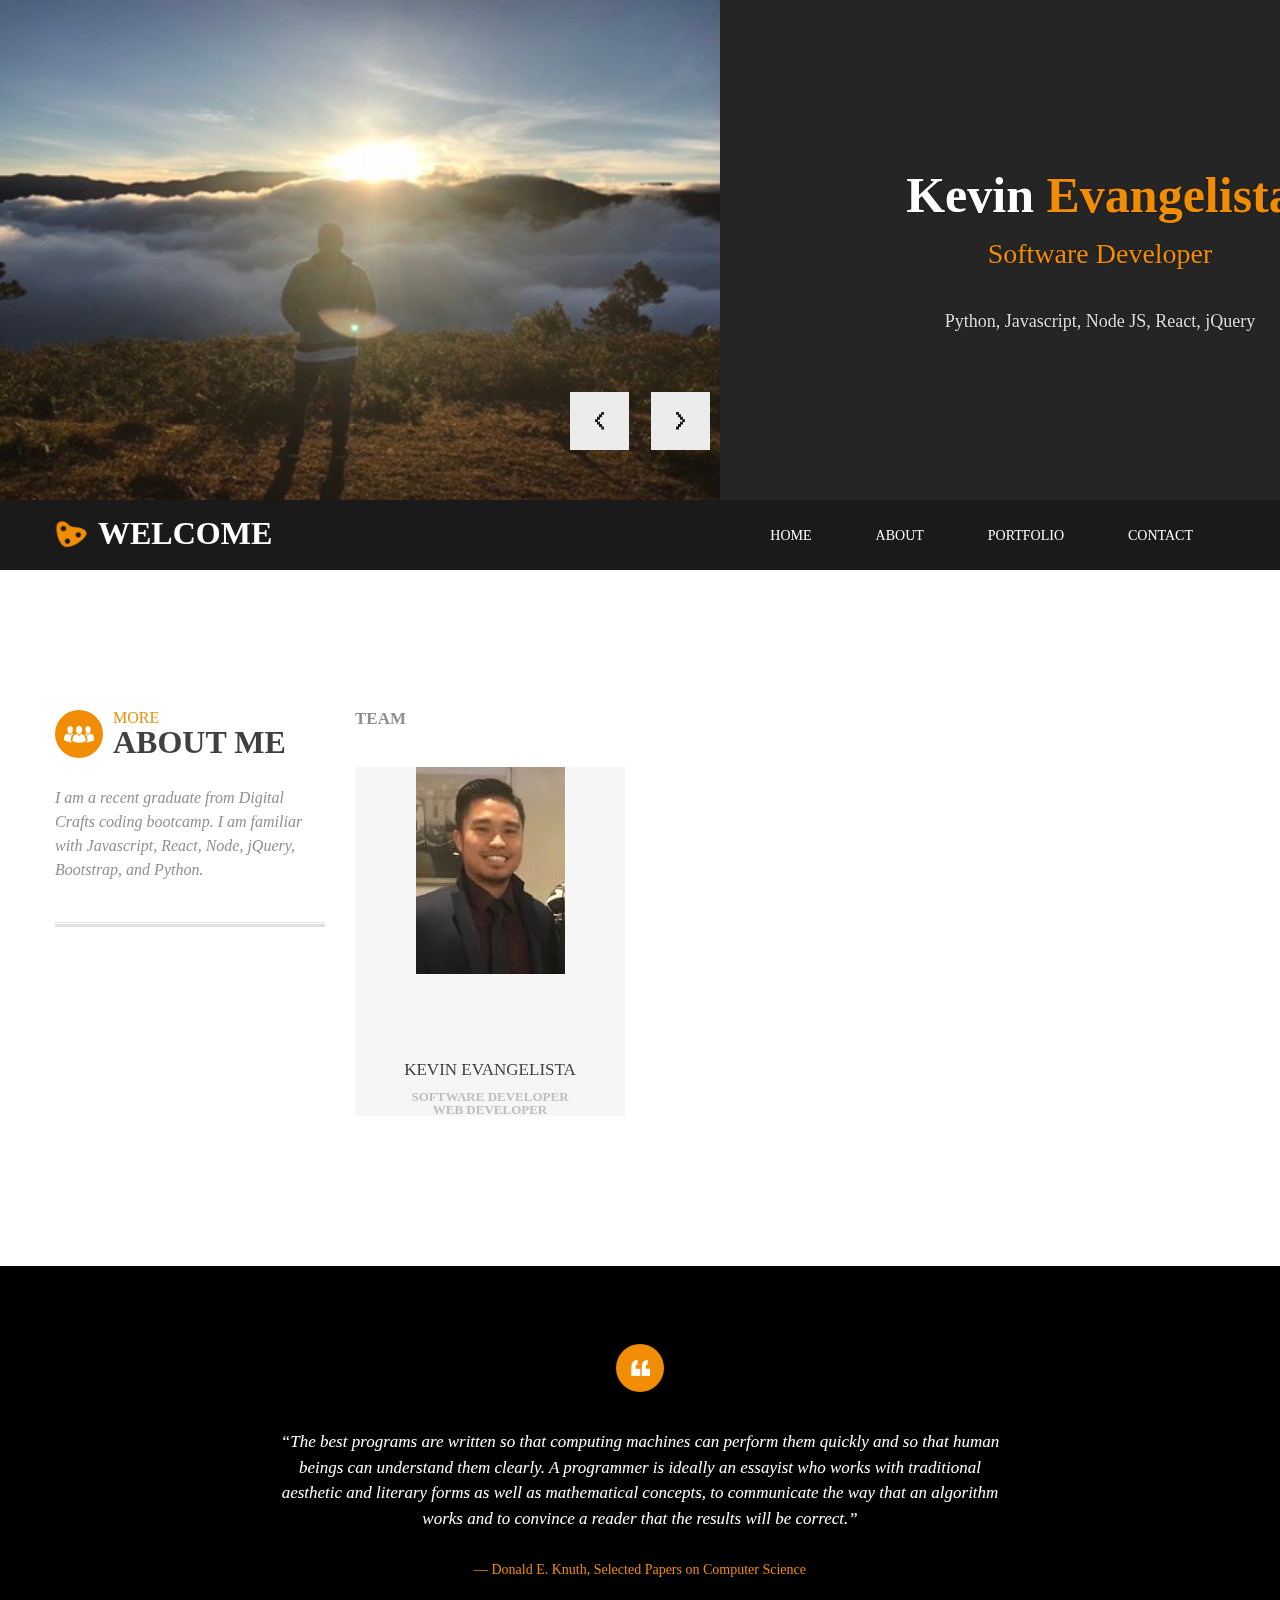
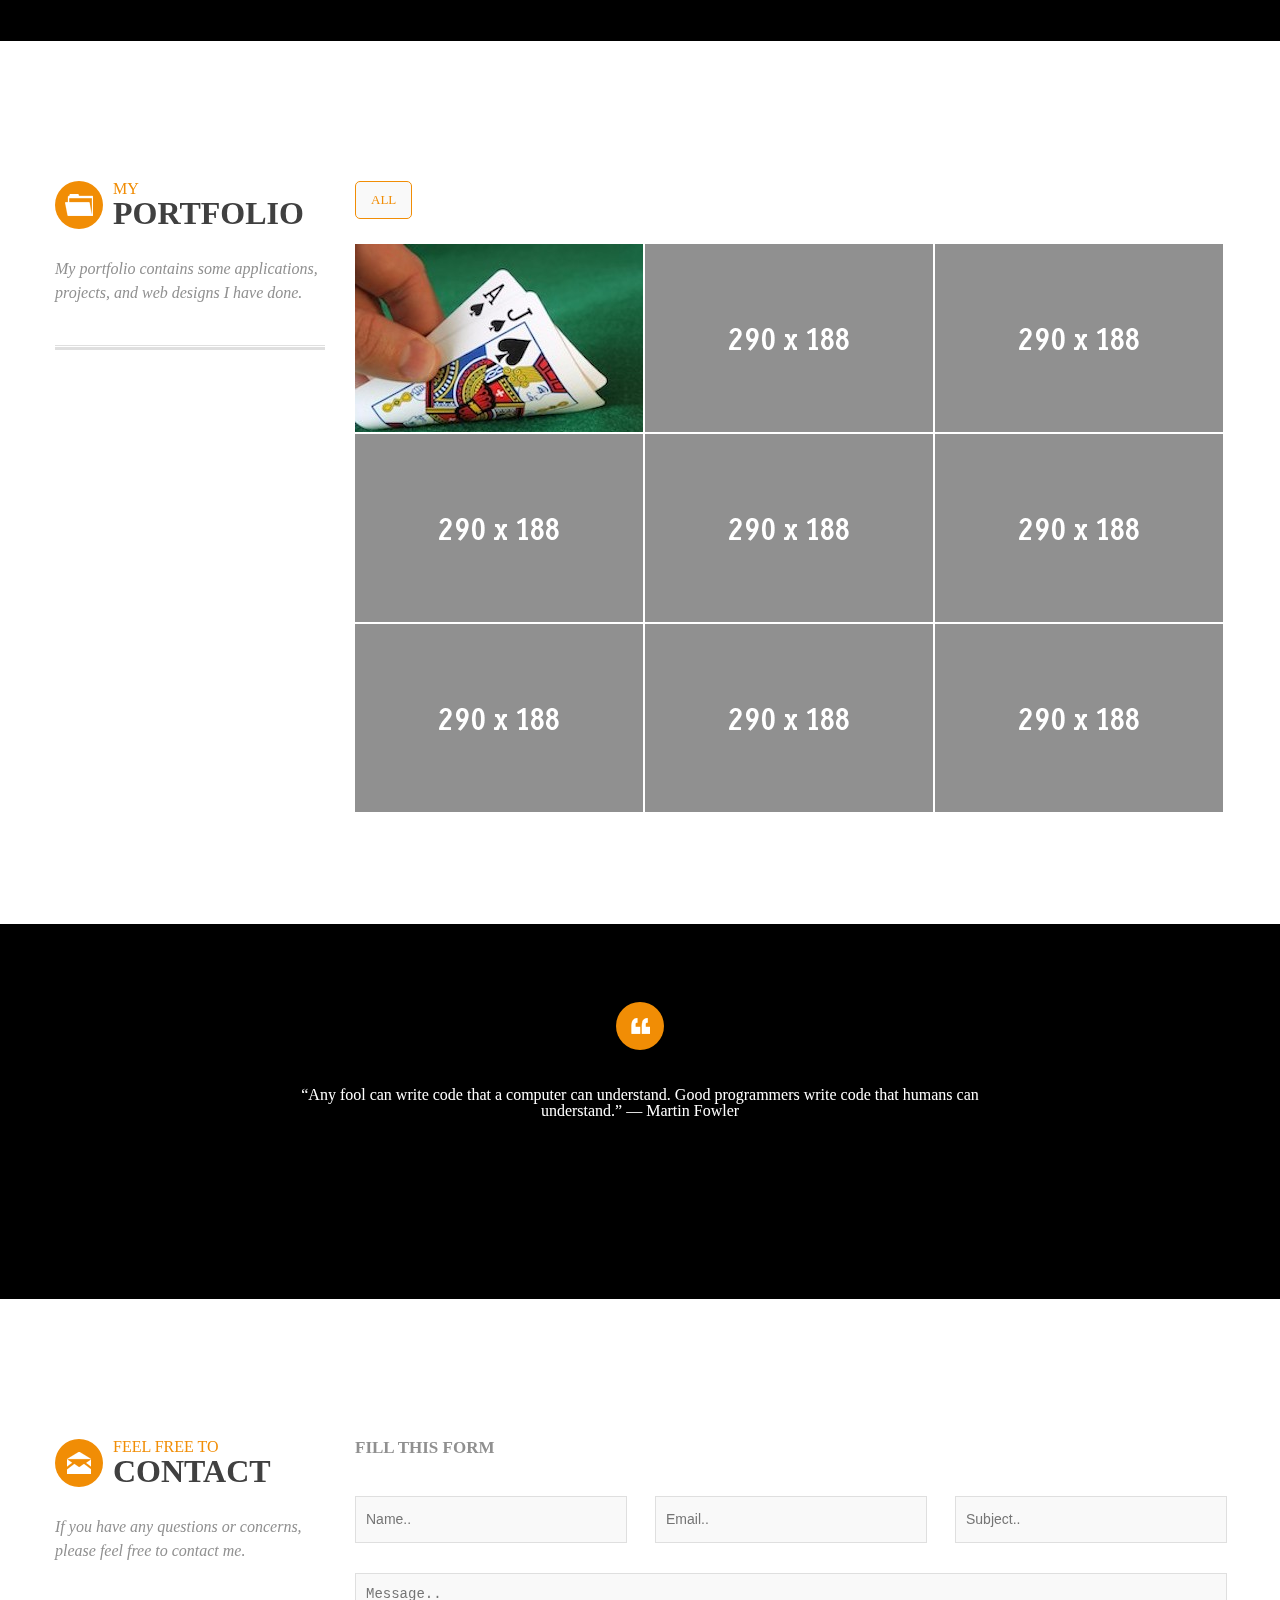
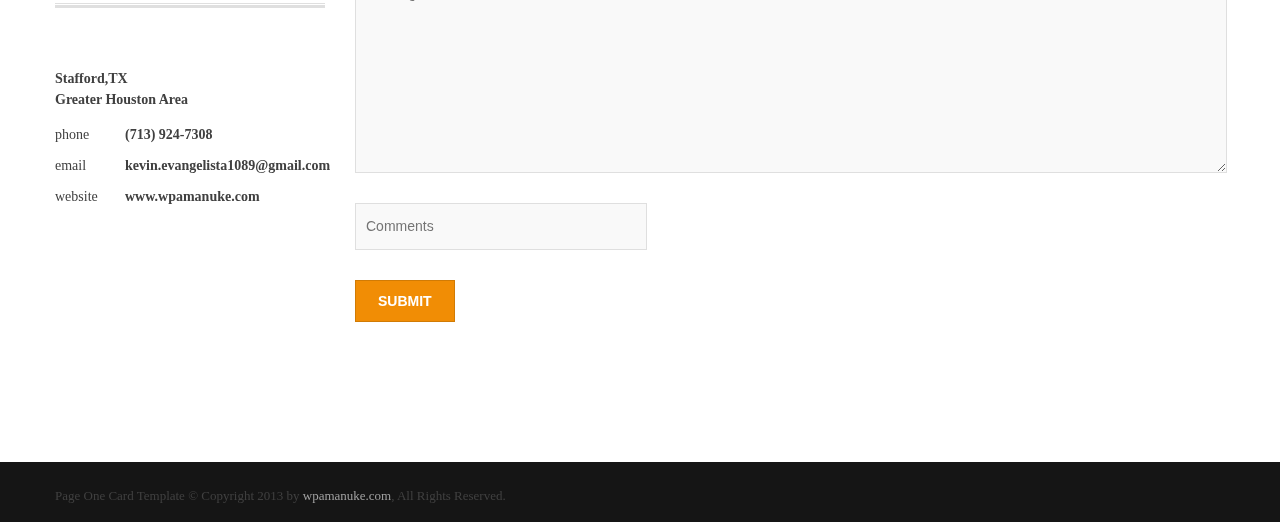
==== commit f835dc41: "portfolio" ====
--- a/HTML/index.html
+++ b/HTML/index.html
@@ -7,7 +7,7 @@
 <head>
 
 	<!-- Your Basic Site Informations -->
-	<title>Epic Responsive Parallax HTML Template</title>
+	<title>Kevin Evangelista Portfolio</title>
 	<meta http-equiv="content-type" content="text/html;charset=utf-8" />
     <meta name="description" content="Epic HTML Responsive Template " />
     <meta name="keywords" content="HTML Template, One Page Template" />
@@ -61,13 +61,13 @@
 				data-cycle-speed="300">
 				
 				<!-- SLIDE 1 -->
-				<div class="slide"  style="background-image:url('images/home/pic_1.jpg');">
+				<div class="slide1"  style="background-image:url('images/Pictures/Port8');">
 					<div class="slide_bg">
 						<div class="container_12">
 							<div class="grid_12">
 								<div class="title animated fadeInLeftBig"><h2>Kevin <span>Evangelista</span></h2></div>																
 								<div 	class="sub_title animated fadeInRightBig"><h3>Software Developer</h3></div>		
-								<div 	class="sub_paragraph animated fadeInUpBig"><p>Python, Javascript, React</p></div>
+								<div 	class="sub_paragraph animated fadeInUpBig"><p>Python, Javascript, Node JS, React, jQuery</p></div>
 							</div>
 						</div>
 					</div>
@@ -75,13 +75,13 @@
 				<!-- SLIDE 1 ENDS -->
 				
 				<!-- SLIDE 2 -->
-				<div class="slide"  style="background-image:url('images/home/pic_2.jpg');">
+				<div class="slide1"  style="background-image:url('images/Pictures/Port8')">
 					<div class="slide_bg">
 						<div class="container_12">
 							<div class="grid_12">
 								<div class="title animated fadeInLeftBig"><h2>Kevin <span>Evangelista</span></h2></div>																
 								<div 	class="sub_title animated fadeInRightBig"><h3>Web Designer</h3></div>		
-								<div 	class="sub_paragraph animated fadeInUpBig"><p>Bootstrap</p></div>
+								<div 	class="sub_paragraph animated fadeInUpBig"><p>HTML, CSS, Javascript, Python, SQL, Node JS, Bootstrap, jQuery, React</p></div>
 							</div>
 						</div>
 					</div>
@@ -89,13 +89,13 @@
 				<!-- SLIDE 2 ENDS -->
 				
 				<!-- SLIDE 1 -->
-				<div class="slide"  style="background-image:url('images/home/pic_3.jpg');">
+				<div class="slide1"  style="background-image:url('images/Pictures/Port8');">
 					<div class="slide_bg">
 						<div class="container_12">
 							<div class="grid_12">
 								<div class="title animated fadeInLeftBig"><h2>Kevin <span>Evangelista</span></h2></div>																
 								<div 	class="sub_title animated fadeInRightBig"><h3>Software Developer</h3></div>		
-								<div 	class="sub_paragraph animated fadeInUpBig"><p>Python, Javascript, React</p></div>
+								<div 	class="sub_paragraph animated fadeInUpBig"><p>Python, Javascript, Node JS, React, jQuery</p></div>
 							</div>
 						</div>
 					</div>
@@ -103,13 +103,13 @@
 				<!-- SLIDE 1 ENDS -->
 				
 				<!-- SLIDE 2 -->
-				<div class="slide"  style="background-image:url('images/slider/paralax_2.jpg');">
+				<div class="slide1"  style="background-image:url('images/Pictures/Port8');">
 					<div class="slide_bg">
 						<div class="container_12">
 							<div class="grid_12">
 								<div class="title animated fadeInLeftBig"><h2>Kevin <span>Evangelista</span></h2></div>																
 								<div 	class="sub_title animated fadeInRightBig"><h3>Web Designer</h3></div>		
-								<div 	class="sub_paragraph animated fadeInUpBig"><p>Bootstrap</p></div>
+								<div 	class="sub_paragraph animated fadeInUpBig"><p>HTML, CSS, Javascript, Python, SQL, Node JS, Bootstrap, jQuery, React</p></div>
 							</div>
 						</div>
 					</div>
@@ -133,16 +133,16 @@
 							<a href="" title=""><img src="images/logo.png" alt=""></a>
 						</div>
 						<div id="logo_title">
-							<a href="" title=""><h1 class="slogan">EPIC</h1></a>
+							<a href="" title=""><h1 class="slogan">WELCOME</h1></a>
 						</div>
 					</div>
 					<div id="id_menu_desktop">
 						<ul id="nav">
 							<li><a title="" href="index.html#id_home">HOME</a></li>
 							<li><a title="" href="index.html#id_about">ABOUT</a></li>
-							<li><a title="" href="index.html#id_service">SERVICES</a></li>
+							<!-- <li><a title="" href="index.html#id_service">SERVICES</a></li> -->
 							<li><a title="" href="index.html#id_portfolio">PORTFOLIO</a></li>
-							<li><a class="external" title="" href="blog.html">BLOG</a></li>
+							<!-- <li><a class="external" title="" href="blog.html">BLOG</a></li> -->
 							<li><a title="" href="index.html#id_contact">CONTACT</a></li>
 						</ul>
 						<div class="clear"></div>
@@ -152,9 +152,9 @@
 						<ul class="dl-menu">
 							<li><a title="" href="index.html#id_home">HOME</a></li>
 							<li><a title="" href="index.html#id_about">ABOUT</a></li>
-							<li><a title="" href="index.html#id_service">SERVICES</a></li>
+							<!-- <li><a title="" href="index.html#id_service">SERVICES</a></li> -->
 							<li><a title="" href="index.html#id_portfolio">PORTFOLIO</a></li>
-							<li><a class="external" title="" href="blog.html">BLOG</a></li>
+							<!-- <li><a class="external" title="" href="blog.html">BLOG</a></li> -->
 							<li><a title="" href="index.html#id_contact">CONTACT</a></li>
 						</ul>
 					</div>
@@ -181,8 +181,8 @@
 								</div>
 								<div class="h3_desc_container left">
 									<div class="h3_desc_div">
-										<div class="h3_desc">MOST THING</div> 
-										<div class="h3_title cf_resume">ABOUT US</div>
+										<div class="h3_desc">MORE</div> 
+										<div class="h3_title cf_resume">ABOUT ME</div>
 									</div>
 								</div>
 								<div class="clear"></div>
@@ -190,7 +190,7 @@
 							<div class="div_widget_left">
 								<div class="p_special">
 									<p>
-									Ted ut perspiciatis unde omnis iste natus error sit voluptatem accusantium doloremque laudantium, totam rem aperiam, eaque ipsa quae ab illo inventore veritatis et quasi architecto beatae vitae dicta sunt explicabo.
+									I am a recent graduate from Digital Crafts coding bootcamp. I am familiar with Javascript, React, Node, jQuery, Bootstrap, and Python.
 									</p>
 								</div>
 								<div class="p_special_line">
@@ -201,10 +201,10 @@
 							
 				
 						
-						<div class="div_widget_left m_hide">
-								<h3 class="h3_service">MORE ABOUT US</h3>
+						<!-- <div class="div_widget_left m_hide">
+								<h3 class="h3_service">MORE ABOUT US</h3> -->
 								<!-- start TABS -->
-								<div>
+								<!-- <div>
 									<ul class="ul_questions">
 										<li>
 											<div class="border-center-contain">
@@ -272,9 +272,9 @@
 										</li>
 										
 									</ul>
-								</div>
+								</div> -->
 								<!-- end TABS -->
-						</div>
+						<!-- </div> -->
 							
 					
 						
@@ -295,7 +295,7 @@
 										<div class="div_center">
 											<!-- start portfolio 1 -->
 											<div class="div_team_1_2 view effect">  
-											  <img class="div_team_img" src="images/about/team_1.png" alt="" />  
+											  <img class="div_team_img" src="images/Pictures/profile.png" alt="" />  
 											  <div class="mask"> 
 												<a href="#" class="info" title="Full Image">Full Image</a>  
 											  </div>  
@@ -304,14 +304,14 @@
 											
 											<div class="div_team_1_2">										
 												<h3 class="h3_team">KEVIN EVANGELISTA</h3>
-												<span class="team_position">WEB DEVELOPER <br>
-													WEB DESIGNER</span>
+												<span class="team_position">SOFTWARE DEVELOPER <br>
+													WEB DEVELOPER</span>
 												<div>
-													<ul class="ul_social_team clearfix">
+													<!-- <ul class="ul_social_team clearfix">
 														<li><a class="social_facebook" href="" title=""></a></li>
 														<li><a class="social_twitter" href="" title=""></a></li>
 														<li><a class="social_rss" href="" title=""></a></li>
-													</ul>
+													</ul> -->
 												</div>
 											</div>
 											<div class="div_team_1_2_clear"></div>
@@ -320,17 +320,17 @@
 										<div class="div_team_skill">
 											<div class="div_center left m_hide  t_hide">
 												<div class="div_team_1_2">
-													<img class="div_team_img" src="images/about/team_1.png" alt="" />  
+													<img class="div_team_img" src="images/Pictures/profile.png" alt="" />  
 												</div>
 												<div class="div_team_1_2">
 													<h3 class="h3_team">KEVIN EVANGELISTA</h3>
 													<span class="team_position">WEB DEVELOPER <br> WEB DESIGNER</span>
 													<div>
-														<ul class="ul_social_team clearfix">
+														<!-- <ul class="ul_social_team clearfix">
 															<li><a class="social_facebook" href="" title=""></a></li>
 															<li><a class="social_twitter" href="" title=""></a></li>
 															<li><a class="social_rss" href="" title=""></a></li>
-														</ul>
+														</ul> -->
 													</div>
 												</div>
 												<div class="div_team_1_2_clear"></div>
@@ -339,11 +339,38 @@
 												<div class="margin_right">
 													<div class="p_skill">
 														<p>
-														Sed ut perspiciatis unde omnis iste natus error sit voluptatem accusantium doloremque laudantium, sed quia consequuntur magni dolores.
+														LANGUAGES KNOWN:
+															<li>
+																HTML
+															</li>
+															<li>
+																CSS
+															</li>
+															<li>
+																Javascript
+															</li>
+															<li>
+																Python
+															</li>
+															<li>
+																SQL
+															</li>
+															<li>
+																Node JS
+															</li>
+															<li>
+																Bootstrap
+															</li>
+															<li>
+																jQuery
+															</li>
+															<li>
+																React
+															</li>
 														</p>
 														<div class="double_line"></div>
 													</div>
-													<h3>MY SKILLS</h3>
+													<!-- <h3>MY SKILLS</h3>
 													<ul class="ul_skill">
 														<li>
 															<div class="skill_title">LOGO DESIGN <span>- 90%</span></div>
@@ -377,7 +404,7 @@
 																</div>
 															</div>
 														</li>
-													</ul>
+													</ul> -->
 												</div>
 												<div class="team_close">
 											</div>
@@ -567,14 +594,14 @@
 						<div>
 							<!-- STATISTIC TITLE -->
 							
-							<h2 class="h2_heading_r">OUR STATISTICS</h2>
+							<!-- <h2 class="h2_heading_r">OUR STATISTICS</h2>
 							<p>
 							ed ut perspiciatis unde omnis iste natus error sit voluptatem accusantium doloremque laudantium, totam rem aperiam, eaque ipsa quae ab illo inventore veritatis et quasi architecto beatae vitae dicta sunt explicabo. Nemo enim ipsam voluptatem quia voluptas sit aspernatur aut odit.
-							</p>
+							</p> -->
 							<!-- STATISTIC TITLE ENDS-->
 							
 							<!-- CIRCLE -->
-							<div class="ch-circle">
+							<!-- <div class="ch-circle">
 								<ul class="ch-grid">
 									<li>
 										<div class="ch-item ch-img-1">
@@ -623,7 +650,7 @@
 									</li>
 								</ul>
 								<div class="clear"></div>
-							</div>
+							</div> -->
 							<!-- CIRCLE ENDS-->
 						</div>
 						<!-- STATISTIC  ENDS-->
@@ -654,9 +681,10 @@
 											<div class="paralax_slider_div">
 												
 												<p>
-												At vero eos et accusamus et iusto odio dignissimos ducimus qui blanditiis praesentium voluptatum deleniti atque corrupti quos dolores et quas molestias excepturi sint occaecati.
+													“The best programs are written so that computing machines can perform them quickly and so that human beings can understand them clearly. A programmer is ideally an essayist who works with traditional aesthetic and literary forms as well as mathematical concepts, to communicate the way that an algorithm works and to convince a reader that the results will be correct.” 
+													
 												</p>
-												<span class="quote">- andy wealler -</span>
+												<span class="quote">― Donald E. Knuth, Selected Papers on Computer Science</span>
 											
 											</div>
 										</li>
@@ -674,7 +702,7 @@
 	
 	
 	<!-- SERVICE -->
-	<div class="layout-boxed">
+	<!-- <div class="layout-boxed">
 		<div id="id_service" class="div_section">
 			<div class="container_12">
 				<div class="row-fluid">
@@ -702,9 +730,9 @@
 						</div>
 						
 						<div class="div_widget_left m_hide">
-								<h3 class="h3_service">MORE ABOUT ME</h3>
+								<h3 class="h3_service">MORE ABOUT ME</h3> -->
 								<!-- start TABS -->
-								<div>
+								<!-- <div>
 									<ul class="ul_questions">
 										<li>
 											<div class="border-center-contain">
@@ -772,9 +800,9 @@
 										</li>
 										
 									</ul>
-								</div>
+								</div> -->
 								<!-- end TABS -->
-							</div>
+							<!-- </div>
 							
 					</div>
 					<div class="grid_9">
@@ -864,7 +892,7 @@
 								</div>
 							</div>
 							<div class="clear"></div>
-						</div>
+						</div> -->
 						
 						
 						<!-- <div>
@@ -967,7 +995,7 @@
 	<!-- SERVICE ENDS -->
 	
 	<!-- PARALAX 2 -->	
-	<div class="full_100">	
+	<!-- <div class="full_100">	
 		<div id="paralax_2" class="paralax_slider">
 			<div class="container_12">
 				<div class="grid_12">
@@ -996,7 +1024,7 @@
 				<div class="clear"></div>
 			</div>
 		</div>
-	</div>
+	</div> -->
 	<!-- PARALAX 2 ENDS -->
 	
 	<!-- PORTFOLIO -->
@@ -1038,9 +1066,9 @@
 							<div class="ul_portfolio_cat_div">
 								<ul class="ul_portfolio_cat">
 									<li class="active"><a href="load_porfolio.php?cat=0" title="">ALL</a></li>
-									<li><a href="load_porfolio.php?cat=1" title="">WEB DESIGN</a></li>
+									<!-- <li><a href="load_porfolio.php?cat=1" title="">WEB DESIGN</a></li>
 									<li><a href="load_porfolio.php?cat=2" title="">PROJECTS</a></li>
-									<li><a href="load_porfolio.php?cat=3" title="">APPLICATIONS</a></li>
+									<li><a href="load_porfolio.php?cat=3" title="">APPLICATIONS</a></li> -->
 									<!-- <li><a href="load_porfolio.php?cat=4" title="">BROCHURE</a></li> -->
 								</ul>
 								<div class="clear"></div>
@@ -1050,10 +1078,10 @@
 									<li>
 										<div class="view2 effect2">  
 											<div class="clip">
-											  <img src="images/portfolio/pic_1.png" alt="" />  
-											  <div class="mask2"> 
-												<a href="#" class="info2" title="Full Image">Full Image</a>  
-											  </div>  
+											<img src="images/Pictures/blackjack.jpeg" alt="" class="img-responsive"/>  
+											<div class="mask2"> 
+												<a href="" class="info2" title="Full Image">Full Image</a>  
+											</div>  
 											</div>
 										</div> 
 									
@@ -1063,20 +1091,20 @@
 												<div class="og-close"></div>
 												<div class="og-fullimg">
 													<div class="og-loading" style="display: none;"></div>
-													<img alt="" src="images/portfolio/pic_big_1.png" style="display: inline;">
+													<img alt="" src="/images/Pictures/blackjack.jpeg" style="display: inline;">
 												</div>
 												<div class="og-details">
 													<div class="og-details-block">
-														<h3 class="title">Portfolio Number One</h3>
-														<span class="category">Web Design</span>
-														<p>Swiss chard pumpkin bunya nuts maize plantain aubergine napa cabbage soko coriander sweet pepper water spinach winter purslane shallot tigernut lentil beetroot. Swiss chard pumpkin bunya nuts maize plantain aubergine napa cabbage soko coriander sweet pepper water spinach winter purslane shallot tigernut lentil beetroot.</p>
+														<h3 class="title">Blackjack</h3>
+														<span class="category">Applications</span>
+														<p>Blackjack game created with Javascript and CSS</p>
 														<ul class="ul_portfolio_list">
-															<li>Simple</li>
+															<!-- <li>Simple</li>
 															<li>Data Mining</li>
 															<li>Responsive Slider</li>
-															<li>Camera Nikon Pentamax</li>
+															<li>Camera Nikon Pentamax</li> -->
 														</ul>
-														<a href="http://themeforest.net/user/wpamanuke/portfolio?ref=wpamanuke" rel="" target="_blank">Visit website</a>
+														<a href="https://github.com/kevine11/BlackJack" rel="" target="_blank">Visit website</a>
 													</div>
 												</div>
 											</div>
@@ -1381,7 +1409,8 @@
 								<div class="paralax_slider_bgc">
 									<div id="twitter_update_list" class="slider_twitter flexslider carousel">
 										<div id="twitter_update_list_container" class="slides">
-										
+											“Any fool can write code that a computer can understand. Good programmers write code that humans can understand.” 
+											― Martin Fowler
 										</div>
 									</div>
 								</div>
@@ -1486,7 +1515,7 @@
 							</div>
 							<div class="row-fluid">
 								<div class="label">
-									<input class="captcha clearfix" type="text" name="input_captcha" placeholder="3+4" />
+									<input class="captcha clearfix" type="text" name="input_captcha" placeholder="Comments" />
 									<div class="clear"></div>
 								</div>
 								
@@ -1507,13 +1536,13 @@
 	<!-- CONTACT ENDS -->
 	
 	<!-- GOOGLE MAPS -->
-	<div class="full_100">
+	<!-- <div class="full_100">
 		<iframe class="google_map_iframe" src="https://maps.google.com/maps?f=q&amp;source=s_q&amp;hl=en&amp;geocode=&amp;q=Plaza+Bapindo&amp;aq=&amp;sll=37.0625,-95.677068&amp;sspn=34.176059,86.572266&amp;ie=UTF8&amp;hq=Plaza+Bapindo&amp;hnear=&amp;radius=15000&amp;ll=-6.22396,106.807612&amp;spn=0.071946,0.071946&amp;t=m&amp;output=embed"></iframe>
-	</div>
+	</div> -->
 	<!-- GOOGLE MAPS ENDS-->
 	
 	<!-- FOOTER -->
-	<div class="full_100">
+	<!-- <div class="full_100">
 		<div id="id_footer">
 			<div class="container_12">
 				<div class="grid_3">
@@ -1590,7 +1619,7 @@
 				</div>
 				<div class="clear"></div>
 			</div>
-		</div>
+		</div> -->
 		<!-- FOOTER ENDS -->
 		
 		<!-- COPYRIGHT START -->
@@ -1603,13 +1632,13 @@
 				</div>
 				<div class="grid_3">
 					<div class="social_div">
-						<ul class="ul_social">
+						<!-- <ul class="ul_social">
 							<li><a title="" href="Facebook" class="social_facebook"></a></li>
 							<li><a title="" href="Twitter" class="social_twitter"></a></li>
 							<li><a title="" href="RSS" class="social_rss"></a></li>
 							<li><a title="" href="Flickr" class="social_skype"></a></li>
 							<li><a title="" href="Stumbleupon" class="social_vimeo"></a></li>
-						</ul>
+						</ul> -->
 						<div class="clear"></div>
 					</div>
 				</div>
--- a/HTML/css/layout.css
+++ b/HTML/css/layout.css
@@ -44,6 +44,7 @@
 	margin: 0 auto;
 	width: 1200px;
 }
+
 .container_12 .grid_2 {
 	width:170px;
 	margin:0 15px;
@@ -222,18 +223,21 @@
 	width:100%;
 	background-color:rgba(0,0,0,0.5);
 	height:100%;
+	
 }	
 #id_home .slide {
 	height:600px;
 	z-index:1;
+	
 }
 #id_home .slider {
 	height: auto;
 	width:100%;
 	
+	
 }
 #id_home .slider img {
-   
+	
 }
 #id_home div.center{
 	width:100%;
@@ -271,6 +275,14 @@
 #id_home p {
 	color:#dddddd;
 	font-size:18px;
+}
+.slide1 {
+	background-repeat: no-repeat;
+	/* width: 100%; */
+	background-size: 720px 500px;
+	align-items: center;
+	padding-left: 500px;
+	padding-bottom: 200px
 }
 /***********************************************************************************************
 ENDS 03.HOME
@@ -430,6 +442,8 @@
 
 .div_team  img{
 	margin-bottom:24px;
+	margin-left: auto;
+	margin-right: auto;
 }
 .h3_team {
 	font-size:17px;
@@ -853,13 +867,13 @@
 */
 
 #paralax_1{
-	background:url(../images/slider/paralax_1.jpg) 50% -700px;
+	background:url(../images/Pictures/Port11) 100% ;
 	color: white;
 	height: 375px;
 	margin: 0 auto;
 	padding: 0;
 	background-color:#000000;
-	 background-attachment: fixed;
+	background-attachment: fixed;
     background-repeat: no-repeat;
     overflow: hidden;
     text-align: center;
@@ -877,7 +891,7 @@
     text-align: center;
 }
 #paralax_3{
-	background:url(../images/slider/paralax_3.jpg) 50% -300px no-repeat fixed;
+	background:url(../images/Pictures/Port12) 50% -300px no-repeat fixed;
 	color: white;
 	height: 375px;
 	margin: 0 auto;
